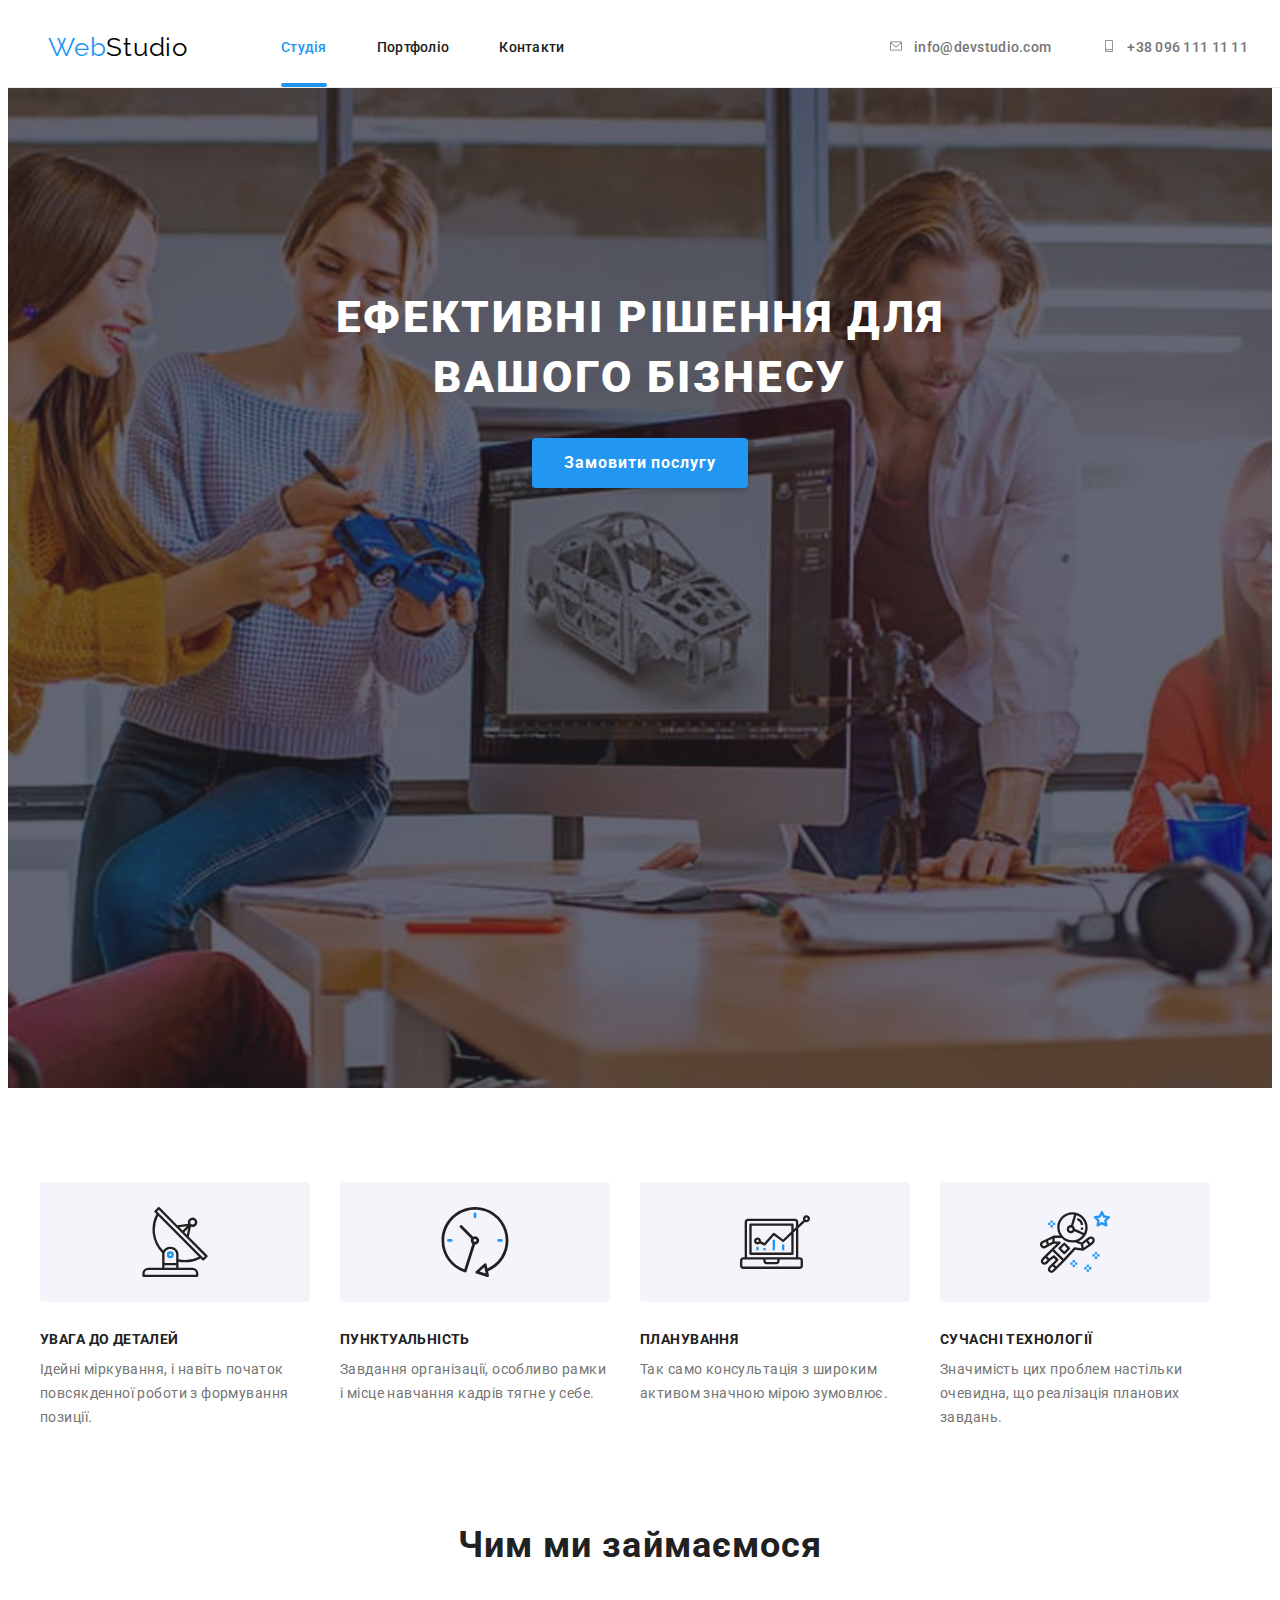
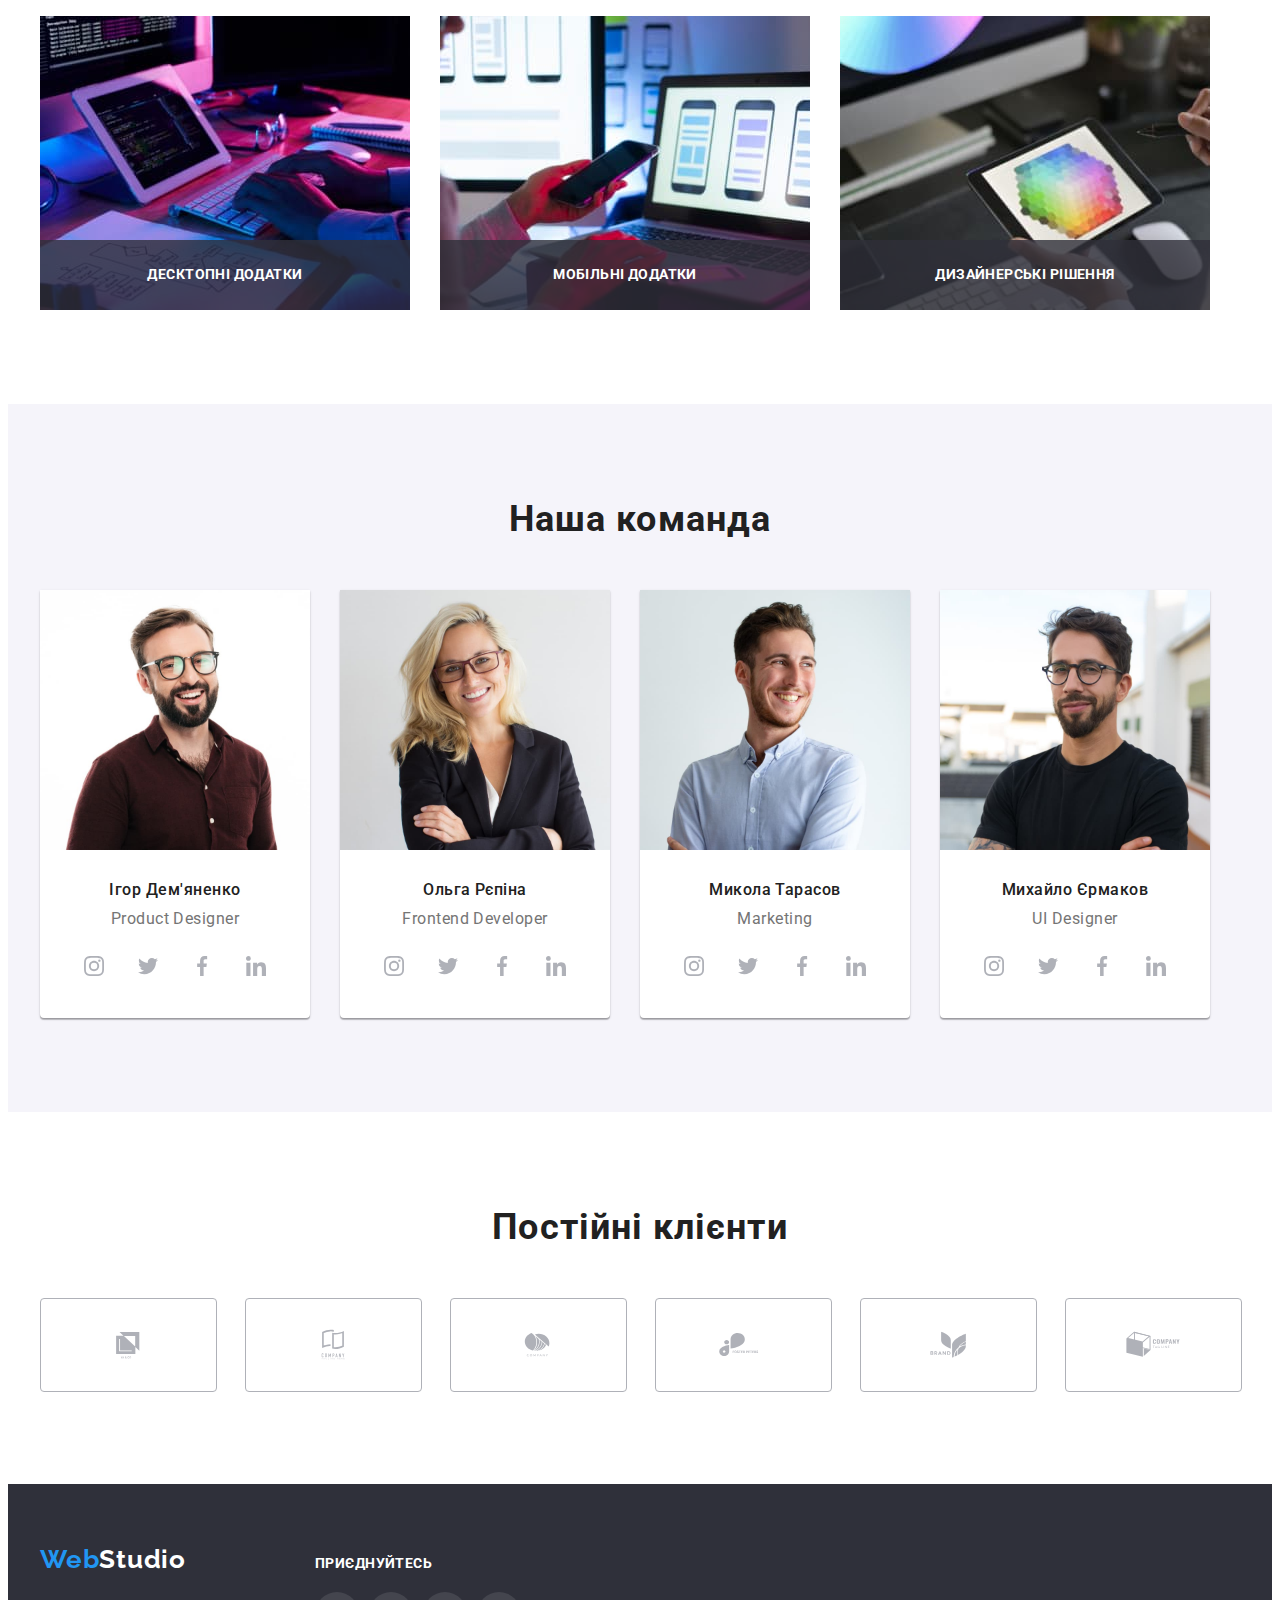
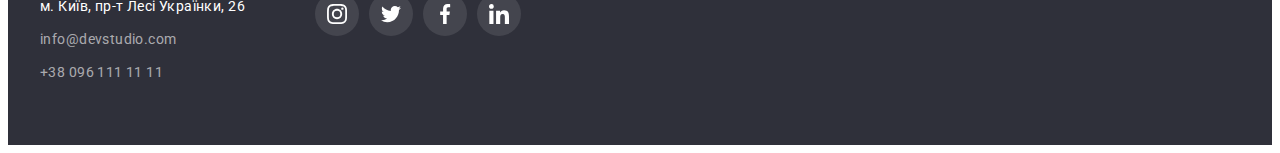
==== index.html @ 9dd2e2a1 "add source" ====
<!DOCTYPE html>
<html lang="uk">

<head>
    <meta charset="UTF-8">
    <meta http-equiv="X-UA-Compatible" content="IE=edge">
    <meta name="viewport" content="width=device-width, initial-scale=1.0">
    <title>WebStudio</title>
    <link rel="preconnect" href="https://fonts.googleapis.com">
    <link rel="preconnect" href="https://fonts.gstatic.com" crossorigin>
    <link
        href="https://fonts.googleapis.com/css2?family=Raleway:wght@700;900&family=Roboto:wght@400;500;700;900&display=swap"
        rel="stylesheet">
    <link rel="stylesheet" href="https://cdnjs.cloudflare.com/ajax/libs/modern-normalize/1.1.0/modern-normalize.min.css"
        integrity="sha512-wpPYUAdjBVSE4KJnH1VR1HeZfpl1ub8YT/NKx4PuQ5NmX2tKuGu6U/JRp5y+Y8XG2tV+wKQpNHVUX03MfMFn9Q=="
        crossorigin="anonymous" referrerpolicy="no-referrer">
    <link rel="stylesheet" href="./css/styles.css">
</head>

<body>
    <header class="header">
        <div class="container header-container">
            <nav class="header-nav">
                <a class="header-logo" href="./index.html"><span class="web-logo">Web</span>Studio</a>
                <ul class="header-list">
                    <li class="header-item list">
                        <a class="header-link current" href="./index.html">Студія</a>
                    </li>
                    <li class="header-item list">
                        <a class="header-link" href="./portfolio.html">Портфоліо</a>
                    </li>
                    <li class="header-item list">
                        <a class="header-link" href="">Контакти</a>
                    </li>
                </ul>
            </nav>
            <ul class="header-list header-connect">
                <li class="header-item list">
                    <a class="header-contact" href="mailto:info@devstudio.com"><svg class="header-icon" width="16"
                            height="12">
                            <use href="./images/icons.svg#envelope"></use>
                        </svg>info@devstudio.com</a>
                </li>
                <li class="header-item list">
                    <a class="header-contact" href="tel:+380961111111"><svg class="header-icon" width="16" height="12">
                            <use href="./images/icons.svg#smartphone"></use>
                        </svg>+38 096 111 11 11</a>
                </li>
            </ul>
        </div>
    </header>
    <main class="main">
        <section class="hero section overlay">
            <div class="container">
                <h1 class="hero-title">Ефективні рішення для вашого бізнесу</h1>
                <button class="hero-btn" type="button" data-modal-open>Замовити послугу</button>
            </div>
        </section>
        <section class="features section">
            <div class="container">
                <h2 class="features-main-title">Наші особливості</h2>
                <ul class="features-list section-gap">
                    <li class="features-item list">
                        <div class="features-icon">
                            <svg width="70" height="70">
                                <use href="./images/icons.svg#antenna"></use>
                            </svg>
                        </div>
                        <h3 class="features-title">Увага до деталей</h3>
                        <p class="features-text">
                            Ідейні міркування, і навіть початок повсякденної роботи з
                            формування позиції.
                        </p>
                    </li>
                    <li class="features-item list">
                        <div class="features-icon">
                            <svg width="70" height="70">
                                <use href="./images/icons.svg#clock"></use>
                            </svg>
                        </div>
                        <h3 class="features-title">Пунктуальність</h3>
                        <p class="features-text">
                            Завдання організації, особливо рамки і місце навчання кадрів
                            тягне у себе.
                        </p>
                    </li>
                    <li class="features-item list">
                        <div class="features-icon">
                            <svg width="70" height="70">
                                <use href="./images/icons.svg#diagram"></use>
                            </svg>
                        </div>
                        <h3 class="features-title">Планування</h3>
                        <p class="features-text">
                            Так само консультація з широким активом значною мірою зумовлює.
                        </p>
                    </li>
                    <li class="features-item list">
                        <div class="features-icon">
                            <svg width="70" height="70">
                                <use href="./images/icons.svg#astronaut"></use>
                            </svg>
                        </div>
                        <h3 class="features-title">Сучасні технології</h3>
                        <p class="features-text">
                            Значимість цих проблем настільки очевидна, що реалізація
                            планових завдань.
                        </p>
                    </li>
                </ul>
            </div>
        </section>
        <section class="development section">
            <div class="container">
                <h2 class="section-title">Чим ми займаємося</h2>
                <ul class="development-list section-gap">
                    <li class="development-item list">
                        <img class="development-img" src="./images/back-end.jpg" width="370" alt="Десктопні додатки">
                        <div class="development-wrapper">
                            <h3 class="development-tittle">Десктопні додатки</h3>
                        </div>
                    </li>
                    <li class="development-item list">
                        <img class="development-img" src="./images/front-end.jpg" width="370" alt="Мобільні додатки">
                        <div class="development-wrapper">
                            <h3 class="development-tittle">Мобільні додатки</h3>
                        </div>
                    </li>
                    <li class="development-item list">
                        <img class="development-img" src="./images/style.jpg" width="370" alt="Дизайнерські рішення">
                        <div class="development-wrapper">
                            <h3 class="development-tittle">Дизайнерські рішення</h3>
                        </div>
                    </li>
                </ul>
            </div>
        </section>
        <section class="team section">
            <div class="container">
                <h2 class="section-title">Наша команда</h2>
                <ul class="team-list section-gap">
                    <li class="team-item list">
                        <img class="team-img" src="./images/igor.jpg" width="270" alt="Спеціаліст Ігор Дем'яненко">
                        <h3 class="team-name">Ігор Дем'яненко</h3>
                        <p class="team-text">Product Designer</p>
                        <ul class="team-social-list">
                            <li class="team-social-item list">
                                <a class="team-social-link" href="" target="_blank" rel="noopener noreferrer nofollow">
                                    <svg class="team-social-icon" width="20" height="20">
                                        <use href="./images/icons.svg#instagram"></use>
                                    </svg></a>
                            </li>
                            <li class="team-social-item list">
                                <a class="team-social-link" href="" target="_blank" rel="noopener noreferrer nofollow">
                                    <svg class="team-social-icon" width="20" height="20">
                                        <use href="./images/icons.svg#twitter"></use>
                                    </svg></a>
                            </li>
                            <li class="team-social-item list">
                                <a class="team-social-link" href="" target="_blank" rel="noopener noreferrer nofollow">
                                    <svg class="team-social-icon" width="20" height="20">
                                        <use href="./images/icons.svg#facebook"></use>
                                    </svg></a>
                            </li>
                            <li class="team-social-item list">
                                <a class="team-social-link" href="" target="_blank" rel="noopener noreferrer nofollow">
                                    <svg class="team-social-icon" width="20" height="20">
                                        <use href="./images/icons.svg#linkedin"></use>
                                    </svg></a>
                            </li>
                        </ul>
                    </li>
                    <li class="team-item list">
                        <img class="team-img" src="./images/olga.jpg" width="270" alt="Спеціаліст Ольга Рєпіна">
                        <h3 class="team-name">Ольга Рєпіна</h3>
                        <p class="team-text">Frontend Developer</p>
                        <ul class="team-social-list">
                            <li class="team-social-item list">
                                <a class="team-social-link" href="" target="_blank" rel="noopener noreferrer nofollow">
                                    <svg class="team-social-icon" width="20" height="20">
                                        <use href="./images/icons.svg#instagram"></use>
                                    </svg></a>
                            </li>
                            <li class="team-social-item list">
                                <a class="team-social-link" href="" target="_blank" rel="noopener noreferrer nofollow">
                                    <svg class="team-social-icon" width="20" height="20">
                                        <use href="./images/icons.svg#twitter"></use>
                                    </svg></a>
                            </li>
                            <li class="team-social-item list">
                                <a class="team-social-link" href="" target="_blank" rel="noopener noreferrer nofollow">
                                    <svg class="team-social-icon" width="20" height="20">
                                        <use href="./images/icons.svg#facebook"></use>
                                    </svg></a>
                            </li>
                            <li class="team-social-item list">
                                <a class="team-social-link" href="" target="_blank" rel="noopener noreferrer nofollow">
                                    <svg class="team-social-icon" width="20" height="20">
                                        <use href="./images/icons.svg#linkedin"></use>
                                    </svg></a>
                            </li>
                        </ul>
                    </li>
                    <li class="team-item list">
                        <img class="team-img" src="./images/mikola.jpg" width="270" alt="Спеціаліст Микола Тарасов">
                        <h3 class="team-name">Микола Тарасов</h3>
                        <p class="team-text">Marketing</p>
                        <ul class="team-social-list">
                            <li class="team-social-item list">
                                <a class="team-social-link" href="" target="_blank" rel="noopener noreferrer nofollow">
                                    <svg class="team-social-icon" width="20" height="20">
                                        <use href="./images/icons.svg#instagram"></use>
                                    </svg></a>
                            </li>
                            <li class="team-social-item list">
                                <a class="team-social-link" href="" target="_blank" rel="noopener noreferrer nofollow">
                                    <svg class="team-social-icon" width="20" height="20">
                                        <use href="./images/icons.svg#twitter"></use>
                                    </svg></a>
                            </li>
                            <li class="team-social-item list">
                                <a class="team-social-link" href="" target="_blank" rel="noopener noreferrer nofollow">
                                    <svg class="team-social-icon" width="20" height="20">
                                        <use href="./images/icons.svg#facebook"></use>
                                    </svg></a>
                            </li>
                            <li class="team-social-item list">
                                <a class="team-social-link" href="" target="_blank" rel="noopener noreferrer nofollow">
                                    <svg class="team-social-icon" width="20" height="20">
                                        <use href="./images/icons.svg#linkedin"></use>
                                    </svg></a>
                            </li>
                        </ul>
                    </li>
                    <li class="team-item list">
                        <img class="team-img" src="./images/mihaylo.jpg" width="270" alt="Спеціаліст Михайло Єрмаков">
                        <h3 class="team-name">Михайло Єрмаков</h3>
                        <p class="team-text">UI Designer</p>
                        <ul class="team-social-list">
                            <li class="team-social-item list">
                                <a class="team-social-link" href="" target="_blank" rel="noopener noreferrer nofollow">
                                    <svg class="team-social-icon" width="20" height="20">
                                        <use href="./images/icons.svg#instagram"></use>
                                    </svg></a>
                            </li>
                            <li class="team-social-item list">
                                <a class="team-social-link" href="" target="_blank" rel="noopener noreferrer nofollow">
                                    <svg class="team-social-icon" width="20" height="20">
                                        <use href="./images/icons.svg#twitter"></use>
                                    </svg></a>
                            </li>
                            <li class="team-social-item list">
                                <a class="team-social-link" href="" target="_blank" rel="noopener noreferrer nofollow">
                                    <svg class="team-social-icon" width="20" height="20">
                                        <use href="./images/icons.svg#facebook"></use>
                                    </svg></a>
                            </li>
                            <li class="team-social-item list">
                                <a class="team-social-link" href="" target="_blank" rel="noopener noreferrer nofollow">
                                    <svg class="team-social-icon" width="20" height="20">
                                        <use href="./images/icons.svg#linkedin"></use>
                                    </svg></a>
                            </li>
                        </ul>
                    </li>
                </ul>
            </div>
        </section>
        <section class="clients section">
            <div class="container">
                <h2 class="section-title">Постійні клієнти</h2>
                <ul class="clients-list section-gap">
                    <li class="clients-item list">
                        <a class="clients-link" href="" target="_blank" rel="noopener noreferrer nofollow">
                            <svg class="clients-icon" width="106" height="60">
                                <use href="./images/icons.svg#logo1"></use>
                            </svg></a>
                    </li>
                    <li class="clients-item list">
                        <a class="clients-link" href="" target="_blank" rel="noopener noreferrer nofollow">
                            <svg class="clients-icon" width="106" height="60">
                                <use href="./images/icons.svg#logo2"></use>
                            </svg></a>
                    </li>
                    <li class="clients-item list">
                        <a class="clients-link" href="" target="_blank" rel="noopener noreferrer nofollow">
                            <svg class="clients-icon" width="106" height="60">
                                <use href="./images/icons.svg#logo3"></use>
                            </svg></a>
                    </li>
                    <li class="clients-item list">
                        <a class="clients-link" href="" target="_blank" rel="noopener noreferrer nofollow">
                            <svg class="clients-icon" width="106" height="60">
                                <use href="./images/icons.svg#logo4"></use>
                            </svg></a>
                    </li>
                    <li class="clients-item list">
                        <a class="clients-link" href="" target="_blank" rel="noopener noreferrer nofollow">
                            <svg class="clients-icon" width="106" height="60">
                                <use href="./images/icons.svg#logo5"></use>
                            </svg></a>
                    </li>
                    <li class="clients-item list">
                        <a class="clients-link" href="" target="_blank" rel="noopener noreferrer nofollow">
                            <svg class="clients-icon" width="106" height="60">
                                <use href="./images/icons.svg#logo6"></use>
                            </svg></a>
                    </li>
                </ul>
            </div>
        </section>
    </main>
    <footer class="footer">
        <div class="footer-container container">
            <div class="footer-adress-container">
                <a class="footer-logo" href="./index.html"><span class="web-logo">Web</span>Studio</a>
                <address class="footer-address">
                    <ul class="footer-list">
                        <li class="footer-item list">
                            <a class="footer-link" href="https://goo.gl/maps/CPtrU1FHBa2aNyZL9" target="_blank"
                                rel="noopener noreferrer nofollow">м. Київ, пр-т Лесі Українки, 26</a>
                        </li>
                        <li class="footer-item list">
                            <a class="footer-contact" href="mailto:info@devstudio.com">info@devstudio.com</a>
                        </li>
                        <li class="footer-item list">
                            <a class="footer-contact" href="tel:+380961111111">+38 096 111 11 11</a>
                        </li>
                    </ul>
                </address>
            </div>
            <div class="footer-social">
                <h3 class="footer-social-tittle">Приєднуйтесь</h3>
                <ul class="footer-social-list">
                    <li class="footer-social-item list">
                        <a class="footer-social-link" href="" target="_blank" rel="noopener noreferrer nofollow">
                            <svg class="footer-social-icon" width="20" height="20">
                                <use href="./images/icons.svg#instagram"></use>
                            </svg></a>
                    </li>
                    <li class="footer-social-item list">
                        <a class="footer-social-link" href="" target="_blank" rel="noopener noreferrer nofollow">
                            <svg class="footer-social-icon" width="20" height="20">
                                <use href="./images/icons.svg#twitter"></use>
                            </svg></a>
                    </li>
                    <li class="footer-social-item list">
                        <a class="footer-social-link" href="" target="_blank" rel="noopener noreferrer nofollow">
                            <svg class="footer-social-icon" width="20" height="20">
                                <use href="./images/icons.svg#facebook"></use>
                            </svg></a>
                    </li>
                    <li class="footer-social-item list">
                        <a class="footer-social-link" href="" target="_blank" rel="noopener noreferrer nofollow">
                            <svg class="footer-social-icon" width="20" height="20">
                                <use href="./images/icons.svg#linkedin"></use>
                            </svg></a>
                    </li>
                </ul>
            </div>
        </div>
    </footer>
    <div class="backdrop is-hidden" data-modal>
        <div class="modal">
            <button type="button" class="modal-close" data-modal-close>
                <svg class="close-icon" width="18" height="18">
                    <use href="./images/icons.svg#close"></use>
                </svg>
            </button>
        </div>
    </div>
    <script src="./js/modal.js"></script>
</body>

</html>
---- css/styles.css ----
:root {
  --most-text-color: #757575;
  --tittle-text-color: #212121;
  --logo-color: #000000;
  --secondary-link-color: #2196f3;
  --bcgnd-hero-color: #2f303a;
  --main-hero-color: #ffffff;
  --bcgnd-team-color: #f5f4fa;
  --bcgnd-color: #ffffff;
  --logo-footer-color: #ffffff;
  --filter-secondary-color: #f5f4fa;
  --filter-border-color: #eeeeee;
  --svg-main-color: #afb1b8;
  --timing-function: cubic-bezier(0.4, 0, 0.2, 1);
  --time-delay: 250ms;
}

body {
  font-family: "Roboto", sans-serif;
  color: var(--most-text-color);
  background-color: var(--bcgnd-color);
  font-size: 14px;
}

/* Reset */
p,
h1,
h2,
h3,
h4,
h5,
h6 {
  margin: 0;
}
ul,
ol {
  margin: 0;
  padding-left: 0;
}
button {
  cursor: pointer;
}
address {
  font-style: normal;
}
img {
  display: block;
  max-width: 100%;
  height: auto;
}
.list {
  list-style: none;
}
/* Container */

.container {
  width: 1200px;
  padding-left: 15px;
  padding-right: 15px;
  margin: 0 auto;
}
/* Header */
.section-margin {
  margin-bottom: 94px;
}
.header {
  padding-top: 24px;
  padding-bottom: 24px;
  border-bottom: 1px solid #ececec;
  position: fixed;
  width: 100%;
  background-color: var(--bcgnd-color);
  z-index: 1;
}
.header-list {
  display: flex;
  gap: 50px;
}
.header-nav {
  display: flex;
  align-items: center;
}
.header-container {
  display: flex;
  align-items: center;
}

.header-connect {
  margin-left: auto;
  display: flex;
  align-items: center;
}
.header-link,
.header-contact {
  text-decoration: none;
  color: var(--tittle-text-color);
  font-weight: 500;
  line-height: 1.14;
  letter-spacing: 0.02em;
  position: relative;
  padding-bottom: 32px;
}
.header-link {
  color: var(--tittle-text-color);
  transition: color var(--time-delay) var(--timing-function);
}
.header-contact {
  color: var(--most-text-color);
  transition: color var(--time-delay) var(--timing-function);
}
.header-icon {
  margin-right: 10px;
  fill: currentColor;
}
.header-logo {
  text-decoration: none;
  font-family: "Raleway";
  font-size: 26px;
  line-height: 1.19;
  letter-spacing: 0.03em;
  color: var(--logo-color);
  margin-right: 93px;
}
.web-logo {
  color: var(--secondary-link-color);
}

.header-contact:hover,
.header-contact:focus {
  color: var(--secondary-link-color);
}
.header-link:hover,
.header-link:focus {
  color: var(--secondary-link-color);
}
.current {
  color: var(--secondary-link-color);
}
.current::before {
  content: "";
  display: block;
  width: 100%;
  height: 4px;
  border-radius: 2px;
  background-color: var(--secondary-link-color);
  position: absolute;
  bottom: 0px;
}

.header-contact::after,
.header-contact::after {
  content: "";
  display: block;
  width: 100%;
  height: 4px;
  border-radius: 2px;
  background-color: var(--secondary-link-color);
  position: absolute;
  bottom: 0px;
  transform: scaleX(0);
  transition: transform var(--time-delay) var(--timing-function);
}

.header-link::after,
.header-link::after {
  content: "";
  display: block;
  width: 100%;
  height: 4px;
  border-radius: 2px;
  background-color: var(--secondary-link-color);
  position: absolute;
  bottom: 0px;
  transform: scaleX(0);
  transition: transform var(--time-delay) var(--timing-function);
}

.header-contact:hover::after,
.header-contact:focus::after {
  transform: scaleX(1);
}
.header-link:hover::after,
.header-link:focus::after {
  transform: scaleX(1);
}

/* Main */
.main {
  padding-top: 80px;
}
/* Hero sections */
.section {
  padding-top: 94px;
  padding-bottom: 94px;
}
.hero {
  background-color: #c4c4c4;
  color: var(--main-hero-color);
  padding-top: 200px;
  padding-bottom: 200px;
}
.overlay {
  max-width: 1600px;
  height: 600px;
  margin-left: auto;
  margin-right: auto;
  background-image: linear-gradient(
      rgba(47, 48, 58, 0.4),
      rgba(47, 48, 58, 0.4)
    ),
    url("../images/hero.jpg");
  background-repeat: no-repeat;
  background-size: cover;
  background-position: center;
}
.hero-title {
  width: 696px;
  font-weight: 900;
  font-size: 44px;
  line-height: 1.36;
  text-align: center;
  letter-spacing: 0.06em;
  text-transform: uppercase;
  margin-right: auto;
  margin-bottom: 30px;
  margin-left: auto;
}
.hero-btn {
  color: var(--main-hero-color);
  background-color: var(--secondary-link-color);
  font-family: inherit;
  font-weight: 700;
  font-size: 16px;
  line-height: 1.88;
  letter-spacing: 0.06em;
  box-shadow: 0px 4px 4px rgba(0, 0, 0, 0.15);
  border-radius: 4px;
  border: none;
  width: 216px;
  height: 50px;
  text-align: center;
  margin: 0 auto;
  display: block;
}
/* Features sections */
.section-gap {
  display: flex;
  gap: 30px;
}
.features-main-title {
  position: absolute;
  white-space: nowrap;
  width: 1px;
  height: 1px;
  overflow: hidden;
  border: 0;
  padding: 0;
  clip: rect(0 0 0 0);
  clip-path: inset(50%);
  margin: -1px;
}
.features-icon {
  display: flex;
  width: 270px;
  height: 120px;
  background-color: #f5f4fa;
  border-radius: 4px;
  margin-bottom: 30px;
  align-items: center;
  justify-content: center;
}

.features-item {
  width: 270px;
}
.features-title {
  font-size: 14px;
  line-height: 1.14;
  letter-spacing: 0.03em;
  text-transform: uppercase;
  color: var(--tittle-text-color);
  margin-bottom: 10px;
}
.features-text {
  line-height: 1.71;
  letter-spacing: 0.03em;
}
.features {
  padding-bottom: 0;
}
/* Development sections */
.development-item {
  position: relative;
}
.development-tittle {
  padding-top: 27px;
  padding-bottom: 27px;
  font-size: 14px;
  line-height: 1.14;
  letter-spacing: 0.03em;
  text-transform: uppercase;
  color: var(--bcgnd-color);
  text-align: center;
}
.development-wrapper {
  position: absolute;
  bottom: 0;
  width: 370px;
  height: 70px;
  background-color: rgba(47, 48, 58, 0.8);
}
.section-title {
  margin-bottom: 50px;
  font-size: 36px;
  line-height: 1.17;
  text-align: center;
  letter-spacing: 0.03em;
  color: var(--tittle-text-color);
}

/* Team sections */

.team {
  background-color: var(--bcgnd-team-color);
}
.team-img {
  margin-bottom: 30px;
}
.team-item {
  background-color: var(--bcgnd-color);
  box-shadow: 0px 1px 3px rgba(0, 0, 0, 0.12), 0px 1px 1px rgba(0, 0, 0, 0.14),
    0px 2px 1px rgba(0, 0, 0, 0.2);
  border-radius: 0px 0px 4px 4px;
  padding-bottom: 30px;
}
.team-name {
  font-weight: 500;
  font-size: 16px;
  line-height: 1.19;
  text-align: center;
  letter-spacing: 0.03em;
  color: var(--tittle-text-color);
  margin-bottom: 10px;
}
.team-text {
  font-size: 16px;
  line-height: 1.19;
  text-align: center;
  letter-spacing: 0.03em;
  margin-bottom: 16px;
}
.team-social-list {
  display: flex;
  align-items: center;
  width: 206px;
  gap: 10px;
  margin: 0 auto;
}

.team-social-item {
  width: 44px;
  height: 44px;
}
.team-social-link {
  border-radius: 50%;
  width: 100%;
  height: 100%;
  display: flex;
  align-items: center;
  justify-content: center;
  color: var(--svg-main-color);
  transition: background-color var(--time-delay) var(--timing-function),
    color var(--time-delay) var(--timing-function);
}
.team-social-icon {
  fill: currentColor;
}
.team-social-link:hover,
.team-social-link:focus {
  background-color: var(--secondary-link-color);
  color: var(--bcgnd-color);
}

/* Clients */

.clients-link {
  width: 100%;
  height: 100%;
  display: flex;
  align-items: center;
  justify-content: center;
  color: var(--svg-main-color);
  border: 1px solid #afb1b8;
  border-radius: 4px;
  transition: color var(--time-delay) var(--timing-function),
    border var(--time-delay) var(--timing-function);
}
.clients-icon {
  fill: currentColor;
}
.clients-link:hover,
.clients-link:focus {
  color: var(--secondary-link-color);
  border: 1px solid var(--secondary-link-color);
}
.clients-item {
  width: calc((100% - 150px) / 6);
  height: 92px;
}

/* Footer */
.footer {
  background-color: var(--bcgnd-hero-color);
  padding-top: 60px;
  padding-bottom: 60px;
}

.footer-logo {
  text-decoration: none;
  font-family: "Raleway";
  font-weight: 700;
  font-size: 26px;
  line-height: 1.19;
  letter-spacing: 0.03em;
  color: var(--logo-footer-color);
  margin-bottom: 20px;
  display: block;
}
.footer-item:not(:last-child) {
  margin-bottom: 9px;
}
.footer-link,
.footer-contact {
  text-decoration: none;
  line-height: 1.71;
  letter-spacing: 0.03em;
}
.footer-link {
  color: var(--main-hero-color);
}
.footer-contact {
  color: rgba(255, 255, 255, 0.6);
  transition: color var(--time-delay) var(--timing-function);
}
.footer-contact:hover,
.footer-contact:focus {
  color: var(--secondary-link-color);
}
.footer-container {
  display: flex;
  align-items: baseline;
}
.footer-adress-container {
  margin-right: 70px;
}

.footer-social-list {
  display: flex;
  align-items: center;
  width: 206px;
  gap: 10px;
  margin: 0 auto;
}

.footer-social-item {
  width: 44px;
  height: 44px;
}
.footer-social-link {
  border-radius: 50%;
  width: 100%;
  height: 100%;
  display: flex;
  align-items: center;
  justify-content: center;
  background-color: rgba(255, 255, 255, 0.1);
  transition: background-color var(--time-delay) var(--timing-function);
}
.footer-social-link:hover,
.footer-social-link:focus {
  background-color: var(--secondary-link-color);
}
.footer-social-icon {
  fill: var(--bcgnd-color);
}
.footer-social-tittle {
  font-size: 14px;
  line-height: 1.14;
  letter-spacing: 0.03em;
  text-transform: uppercase;
  color: var(--bcgnd-color);
  margin-bottom: 20px;
}

/* Modal window */

.backdrop {
  position: fixed;
  top: 0;
  width: 100%;
  height: 100%;
  background-color: rgba(0, 0, 0, 0.2);
  transition: opacity var(--time-delay) var(--timing-function),
    visibility var(--time-delay) var(--timing-function);
  z-index: 2;
}

.modal {
  width: 528px;
  min-height: 581px;
  background-color: var(--bcgnd-color);
  box-shadow: 0px 1px 3px rgba(0, 0, 0, 0.12), 0px 1px 1px rgba(0, 0, 0, 0.14),
    0px 2px 1px rgba(0, 0, 0, 0.2);
  border-radius: 4px;
  position: absolute;
  top: 50%;
  left: 50%;
  transform: translate(-50%, -50%);
  transition: transform var(--time-delay) var(--timing-function);
}

.backdrop.is-hidden .modal {
  transform: translate(-50%, -50%) scaley(0) rotate(-180deg);
}
.modal-close {
  position: absolute;
  top: 8px;
  right: 8px;
  width: 30px;
  height: 30px;
  background-color: transparent;
  border-radius: 50%;
  border: 1px solid rgba(0, 0, 0, 0.1);
  display: flex;
  justify-content: center;
  align-items: center;
  fill: var(--logo-color);
  transition: fill var(--time-delay) var(--timing-function);
}
.modal-close:hover,
.modal-close:focus {
  fill: var(--secondary-link-color);
}
.backdrop.is-hidden {
  opacity: 0;
  pointer-events: none;
  visibility: hidden;
}

/* Portfolio */
.filter-list {
  display: flex;
  margin-bottom: 50px;
  gap: 8px;
  justify-content: center;
}

.filter-btn {
  font-family: inherit;
  font-weight: 500;
  font-size: 16px;
  line-height: 1.62;
  text-align: center;
  letter-spacing: 0.03em;
  color: var(--tittle-text-color);
  background-color: var(--filter-secondary-color);
  border-radius: 4px;
  border: none;
  cursor: pointer;
  padding: 6px 22px;
  transition: color var(--time-delay) var(--timing-function),
    background-color var(--time-delay) var(--timing-function),
    box-shadow var(--time-delay) var(--timing-function);
}
.filter-btn:focus,
.filter-btn:hover {
  color: var(--main-hero-color);
  background-color: var(--secondary-link-color);
  box-shadow: 0px 3px 1px rgba(0, 0, 0, 0.1), 0px 1px 2px rgba(0, 0, 0, 0.08),
    0px 2px 2px rgba(0, 0, 0, 0.12);
  border-radius: 4px;
  border: none;
}

.galery-title {
  position: absolute;
  white-space: nowrap;
  width: 1px;
  height: 1px;
  overflow: hidden;
  border: 0;
  padding: 0;
  clip: rect(0 0 0 0);
  clip-path: inset(50%);
  margin: -1px;
}
.galery-list {
  flex-wrap: wrap;
}
.card-padding {
  padding: 20px 24px;
}
.galery-item {
  width: calc((100% - 60px) / 3);
  border: 1px solid var(--filter-border-color);
}
.galery-card {
  font-size: 18px;
  line-height: 2;
  letter-spacing: 0.06em;
  color: var(--tittle-text-color);
  margin-bottom: 4px;
}
.galery-tittle {
  font-size: 16px;
  line-height: 1.88;
  letter-spacing: 0.03em;
  color: var(--most-text-color);
}

.galary-link {
  text-decoration: none;
  display: block;
  transition: box-shadow var(--time-delay) var(--timing-function);
}

.galary-link:hover,
.galary-link:focus {
  box-shadow: 0px 1px 1px rgba(0, 0, 0, 0.12), 0px 4px 4px rgba(0, 0, 0, 0.06),
    1px 4px 6px rgba(0, 0, 0, 0.16);
}

.galery-text {
  position: absolute;
  top: 0;
  padding: 63px 24px;
  font-size: 18px;
  line-height: 1.56;
  letter-spacing: 0.03em;
  color: var(--main-hero-color);
  background-color: rgba(33, 150, 243, 0.9);
  height: 100%;
  transform: translateY(105%);
  transition: transform var(--time-delay) var(--timing-function);
}
.galery-item:hover .galery-text,
.galery-item:focus .galery-text {
  transform: translateY(0);
}
.galary-text-wrap {
  position: relative;
  overflow: hidden;
}
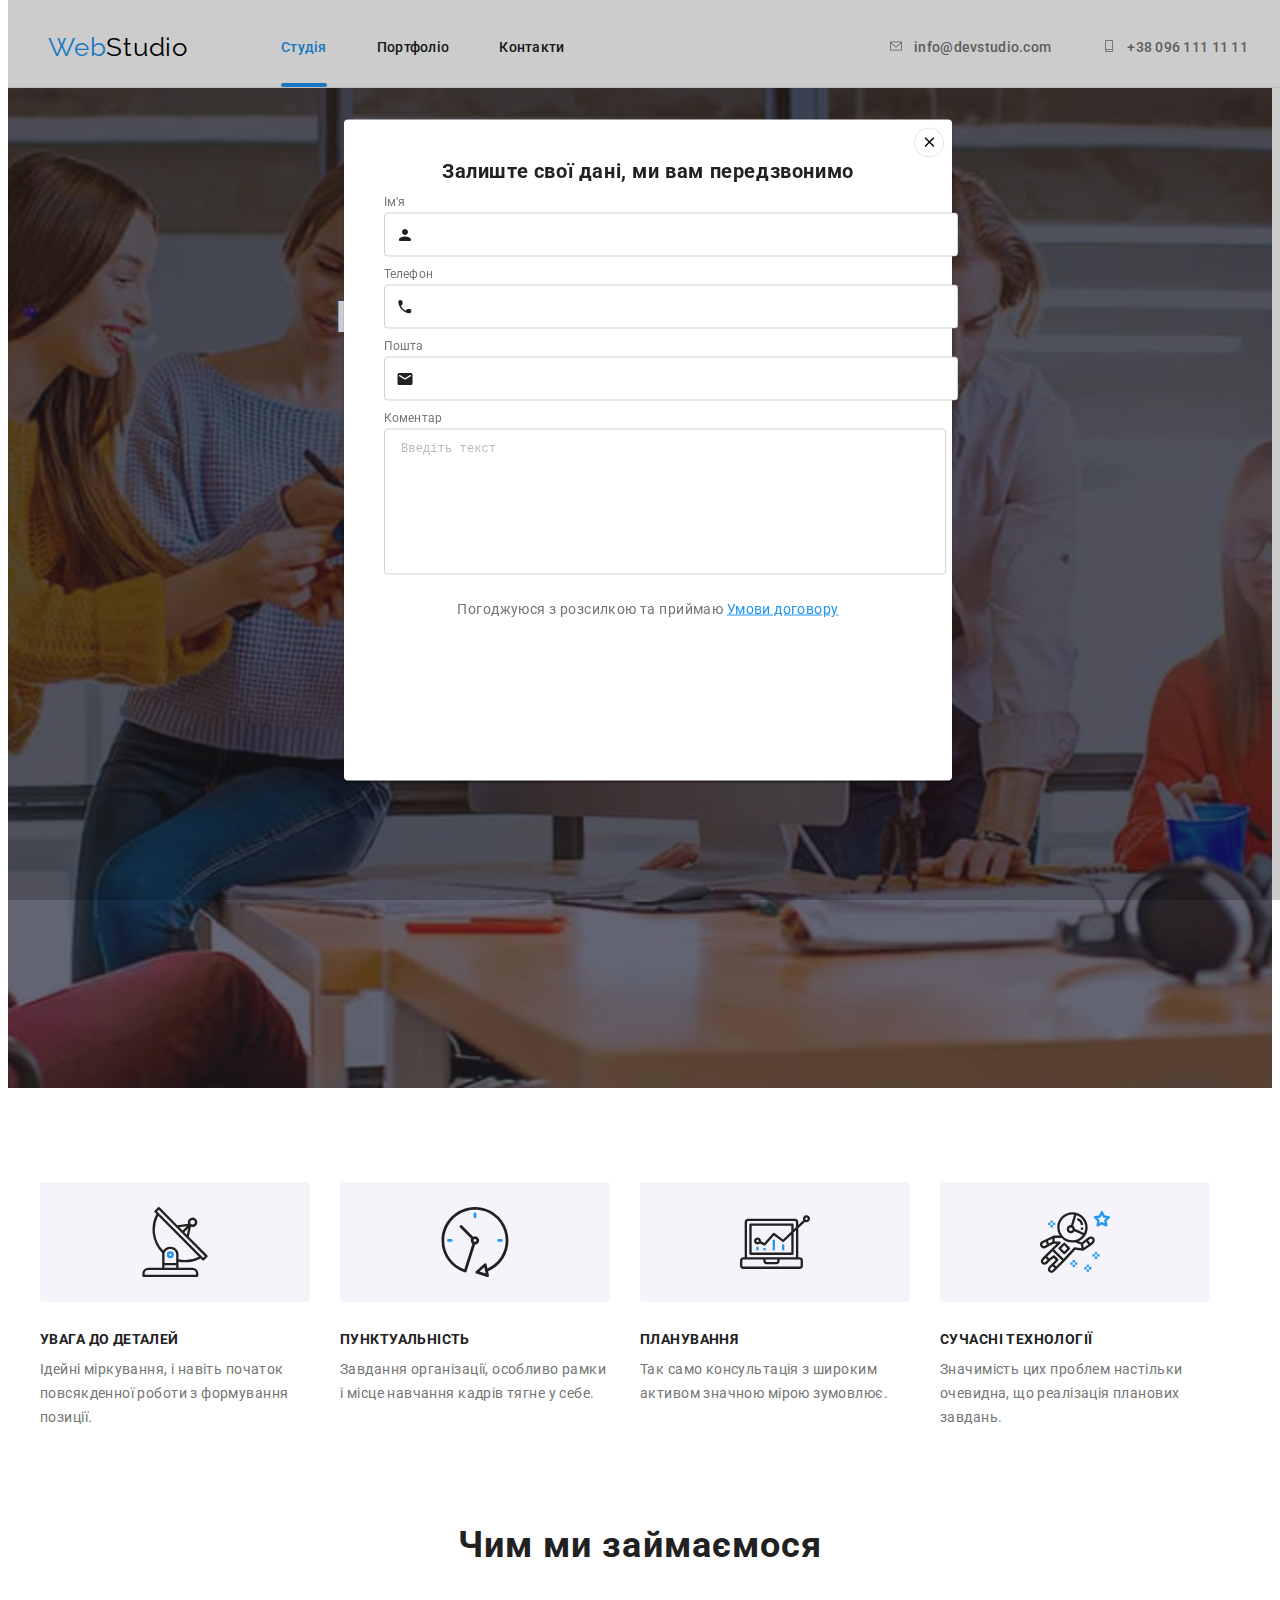
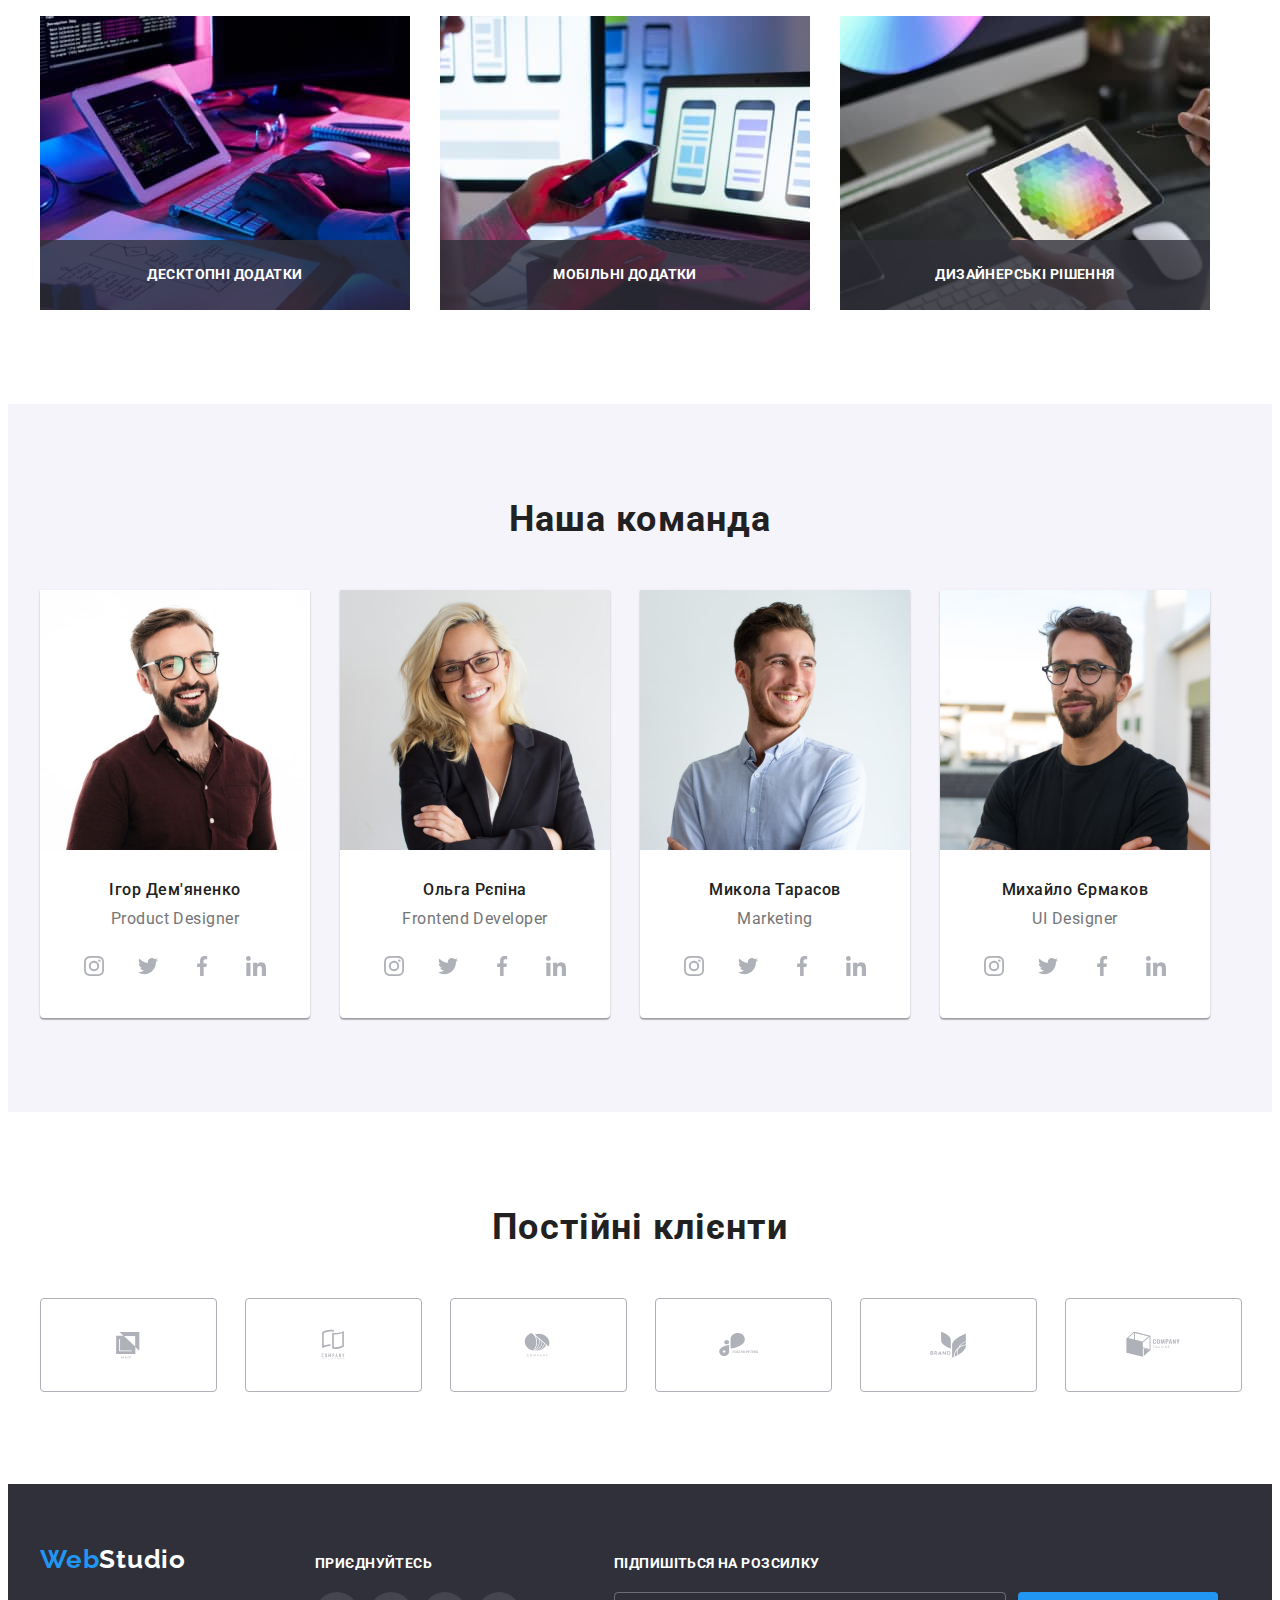
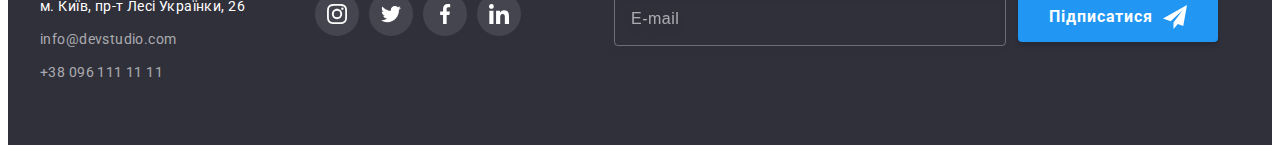
==== commit af54a22d: "add modal input" ====
--- a/index.html
+++ b/index.html
@@ -358,15 +358,55 @@
                     </li>
                 </ul>
             </div>
+            <div class="footer-subscribe">
+                <h3 class="footer-social-tittle">Підпишіться на розсилку</h3>
+                <form class="footer-subscribe-form">
+                    <input name="subscribe-email" type="email" class="footer-subscribe-input" placeholder="E-mail"
+                        required>
+                    <button class="subscribe-btn" type="submit" data-modal-open><span
+                            class="subscribe-btn-text">Підписатися</span><svg class="footer-subscribe-icon" width="24"
+                            height="24">
+                            <use href="./images/icons.svg#icon-send"></use>
+                        </svg></button>
+                </form>
+            </div>
         </div>
     </footer>
-    <div class="backdrop is-hidden" data-modal>
+    <div class="backdrop" data-modal>
         <div class="modal">
             <button type="button" class="modal-close" data-modal-close>
                 <svg class="close-icon" width="18" height="18">
                     <use href="./images/icons.svg#close"></use>
                 </svg>
             </button>
+            <p class="modal-tittle">Залиште свої дані, ми вам передзвонимо</p>
+            <form class="modal-form">
+                <label for="user-name" class="input-label">Ім'я</label>
+                <div class="modal-input-wrap">
+                    <input id="user-name" name="user-name" type="text" class="modal-input" required>
+                    <svg class="modal-input-icon" width="18" height="18">
+                        <use href="./images/icons.svg#person"></use>
+                    </svg>
+                </div>
+                <label for="user-pass" class="input-label">Телефон</label>
+                <div class="modal-input-wrap">
+                    <input id="user-pass" name="user-pass" type="password" class="modal-input" required>
+                    <svg class="modal-input-icon" width="18" height="18">
+                        <use href="./images/icons.svg#phone"></use>
+                    </svg>
+                </div>
+                <label for="user-email" class="input-label">Пошта</label>
+                <div class="modal-input-wrap">
+                    <input id="user-email" name="user-email" type="email" class="modal-input" required>
+                    <svg class="modal-input-icon" width="18" height="18">
+                        <use href="./images/icons.svg#email"></use>
+                    </svg>
+                </div>
+                <label for="user-comm" class="input-label">Коментар</label>
+                <textarea name="user-comm" id="user-comm" class="modal-comm" placeholder="Введіть текст"></textarea>
+            </form>
+            <p class="modal-rules">Погоджуюся з розсилкою та приймаю <a href="" class="rules-link">Умови договору</a>
+            </p>
         </div>
     </div>
     <script src="./js/modal.js"></script>
--- a/css/styles.css
+++ b/css/styles.css
@@ -491,6 +491,59 @@
   color: var(--bcgnd-color);
   margin-bottom: 20px;
 }
+.footer-social {
+  margin-right: 93px;
+}
+
+.footer-subscribe-form {
+  display: flex;
+  gap: 12px;
+}
+
+.subscribe-btn {
+  color: var(--main-hero-color);
+  background-color: var(--secondary-link-color);
+  font-family: inherit;
+  font-weight: 700;
+  font-size: 16px;
+  line-height: 1.88;
+  letter-spacing: 0.06em;
+  box-shadow: 0px 4px 4px rgba(0, 0, 0, 0.15);
+  border-radius: 4px;
+  border: none;
+  width: 200px;
+  height: 50px;
+  text-align: center;
+  margin: 0 auto;
+  display: flex;
+  gap: 10px;
+  justify-content: center;
+  align-items: center;
+  padding: 13px 28px;
+}
+
+.footer-subscribe-input {
+  width: 358px;
+  height: 50px;
+  background-color: transparent;
+  border: 1px solid rgba(255, 255, 255, 0.3);
+  filter: drop-shadow(0px 4px 4px rgba(0, 0, 0, 0.15));
+  border-radius: 4px;
+  padding-left: 16px;
+  padding-right: 16px;
+  font-size: 16px;
+  line-height: 1.25;
+  letter-spacing: 0.03em;
+  color: rgba(255, 255, 255, 0.6);
+  outline: transparent;
+}
+
+.footer-subscribe-input::placeholder {
+  font-size: 16px;
+  line-height: 1.25;
+  letter-spacing: 0.03em;
+  color: rgba(255, 255, 255, 0.6);
+}
 
 /* Modal window */
 
@@ -517,6 +570,7 @@
   left: 50%;
   transform: translate(-50%, -50%);
   transition: transform var(--time-delay) var(--timing-function);
+  padding: 40px;
 }
 
 .backdrop.is-hidden .modal {
@@ -547,7 +601,89 @@
   visibility: hidden;
 }
 
+.modal-tittle {
+  font-weight: 700;
+  font-size: 20px;
+  line-height: 1.15;
+  text-align: center;
+  letter-spacing: 0.03em;
+  color: var(--tittle-text-color);
+  margin-bottom: 12px;
+}
+
+.modal-form {
+  margin-bottom: 20px;
+}
+.input-label {
+  display: block;
+  margin-bottom: 4px;
+  font-size: 12px;
+  line-height: 1.17;
+  letter-spacing: 0.01em;
+  color: var(--most-text-color);
+}
+.modal-input {
+  margin-bottom: 10px;
+  width: 100%;
+  height: 40px;
+  border: 1px solid rgba(33, 33, 33, 0.2);
+  border-radius: 4px;
+  padding-left: 42px;
+  outline: transparent;
+  transition: border-color var(--time-delay) var(--timing-function);
+}
+
+.modal-input:focus {
+  border-color: var(--secondary-link-color);
+}
+
+.modal-input:focus + .modal-input-icon {
+  fill: var(--secondary-link-color);
+}
+
+.modal-input-wrap {
+  position: relative;
+}
+.modal-input-icon {
+  position: absolute;
+  left: 12px;
+  top: 50%;
+  transform: translateY(-75%);
+  fill: var(--tittle-text-color);
+  transition: fill var(--time-delay) var(--timing-function);
+}
+.modal-comm {
+  width: 100%;
+  height: 120px;
+  resize: none;
+  border: 1px solid rgba(33, 33, 33, 0.2);
+  border-radius: 4px;
+  padding: 12px 16px;
+  outline: transparent;
+  transition: border-color var(--time-delay) var(--timing-function);
+}
+.modal-comm::placeholder {
+  font-size: 12px;
+  line-height: 1.17;
+  letter-spacing: 0.01em;
+  color: rgba(117, 117, 117, 0.5);
+}
+.modal-comm:focus {
+  border-color: var(--secondary-link-color);
+}
+.modal-rules {
+  font-size: 14px;
+  line-height: 1.71;
+  letter-spacing: 0.03em;
+  color: var(--most-text-color);
+  text-align: center;
+}
+.rules-link {
+  color: var(--secondary-link-color);
+}
+
 /* Portfolio */
+
 .filter-list {
   display: flex;
   margin-bottom: 50px;
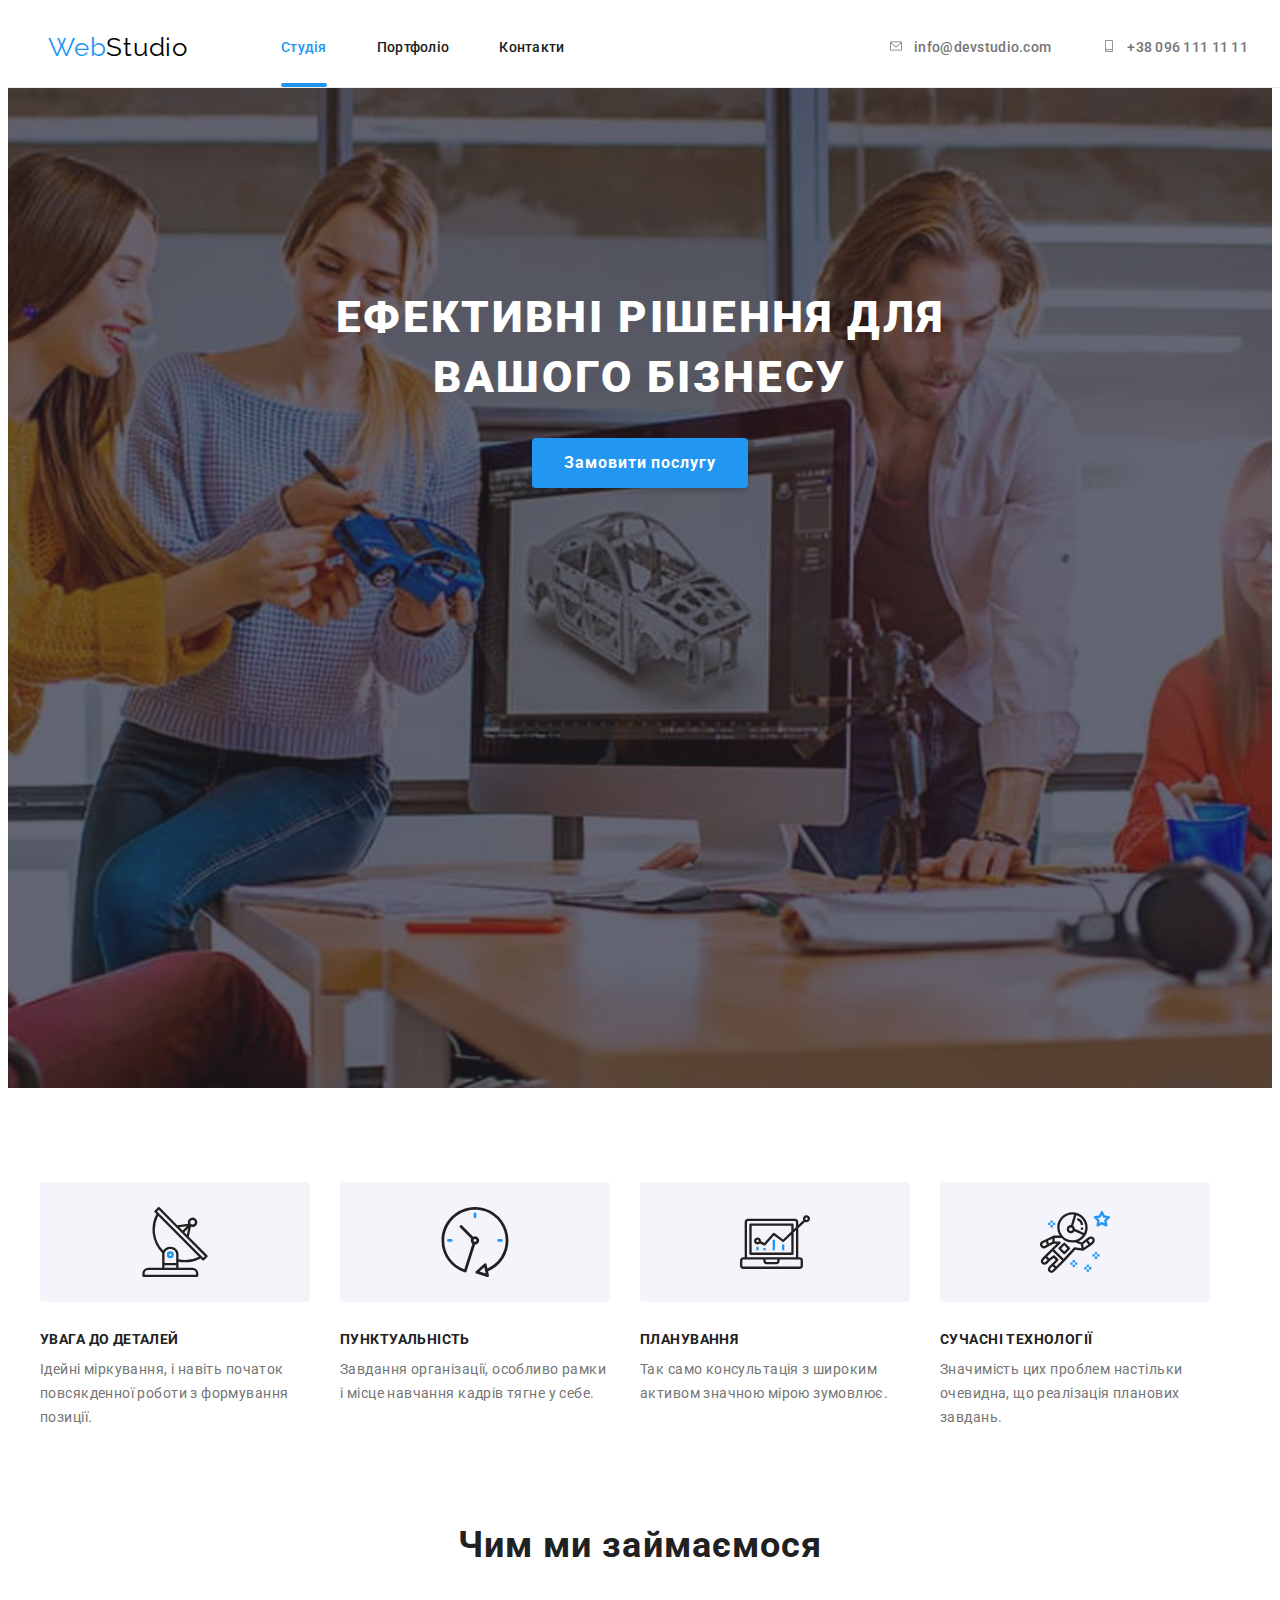
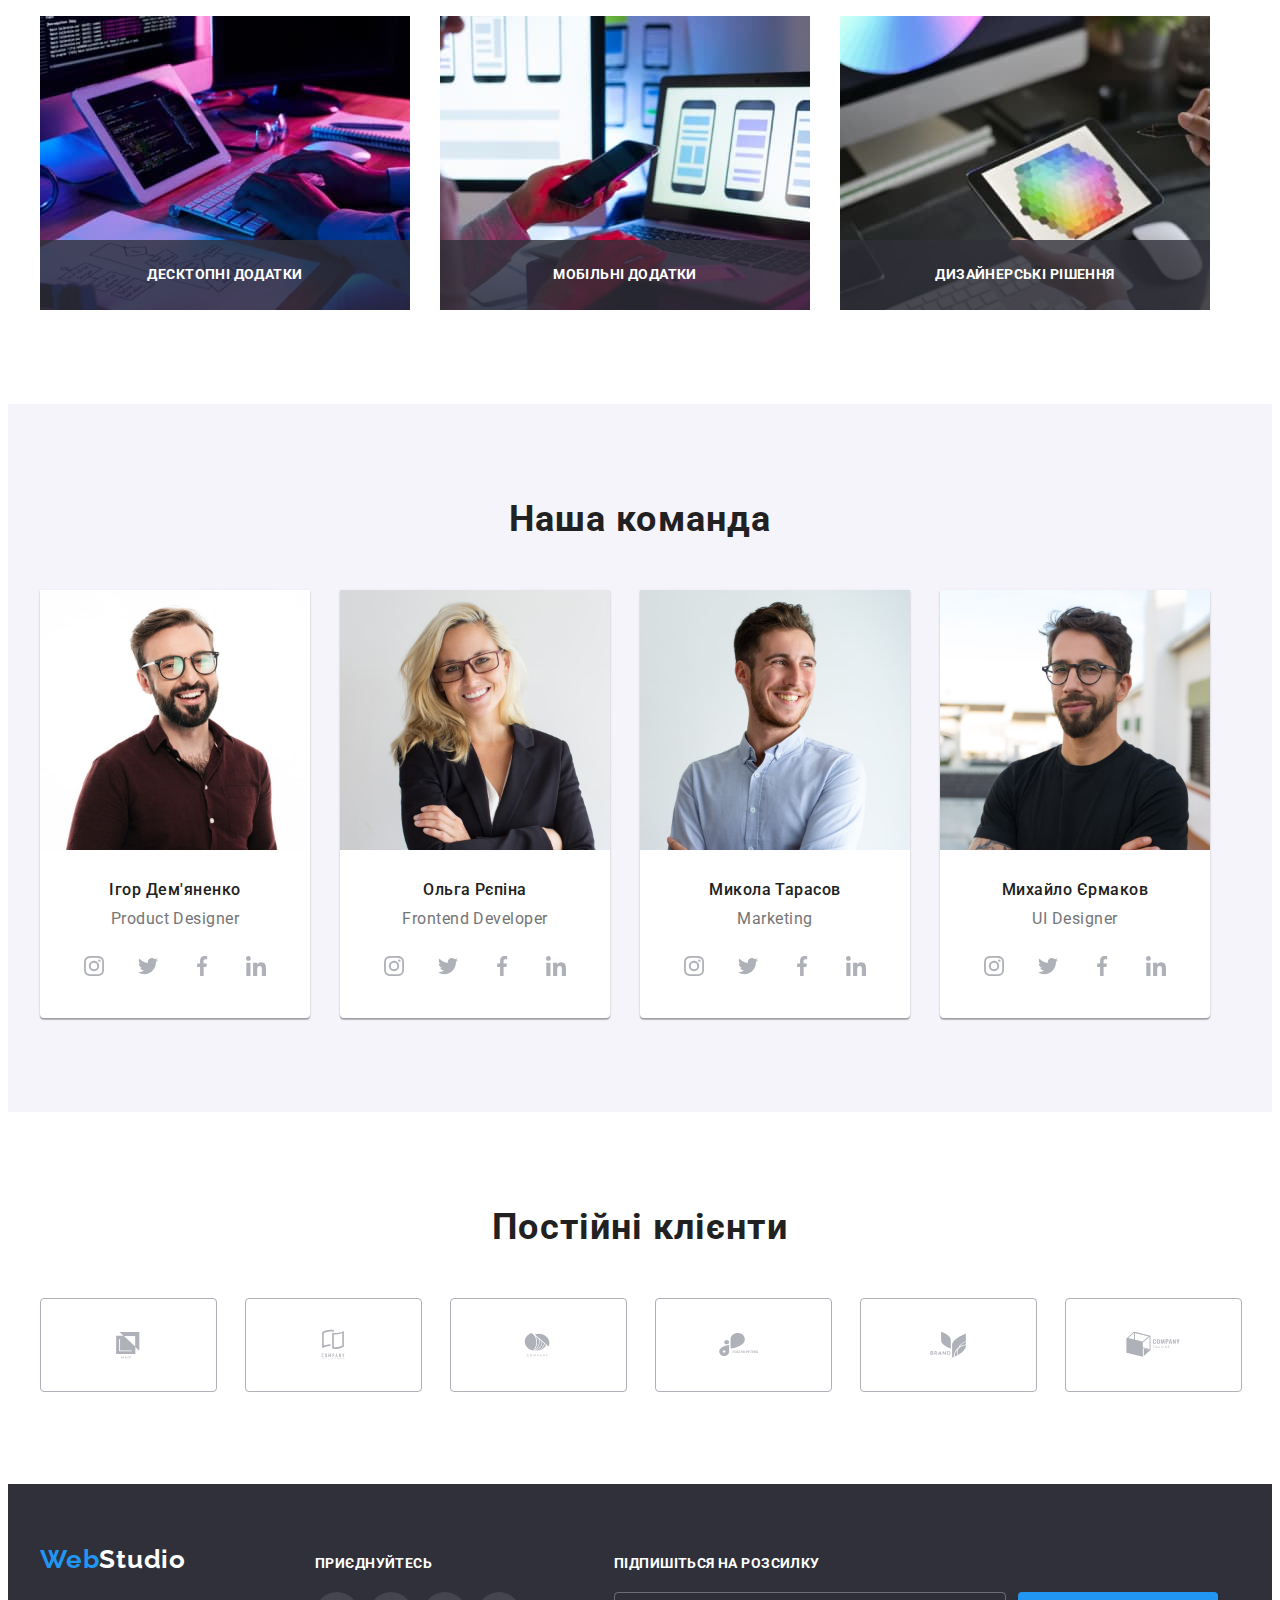
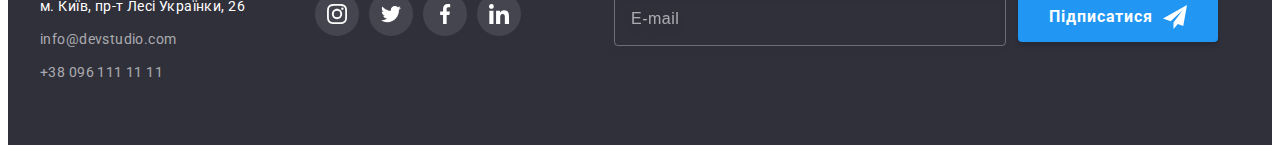
==== commit db7cc9a7: "add check" ====
--- a/index.html
+++ b/index.html
@@ -363,16 +363,15 @@
                 <form class="footer-subscribe-form">
                     <input name="subscribe-email" type="email" class="footer-subscribe-input" placeholder="E-mail"
                         required>
-                    <button class="subscribe-btn" type="submit" data-modal-open><span
-                            class="subscribe-btn-text">Підписатися</span><svg class="footer-subscribe-icon" width="24"
-                            height="24">
+                    <button class="subscribe-btn" type="submit"><span class="subscribe-btn-text">Підписатися</span><svg
+                            class="footer-subscribe-icon" width="24" height="24">
                             <use href="./images/icons.svg#icon-send"></use>
                         </svg></button>
                 </form>
             </div>
         </div>
     </footer>
-    <div class="backdrop" data-modal>
+    <div class="backdrop is-hidden" data-modal>
         <div class="modal">
             <button type="button" class="modal-close" data-modal-close>
                 <svg class="close-icon" width="18" height="18">
@@ -388,9 +387,9 @@
                         <use href="./images/icons.svg#person"></use>
                     </svg>
                 </div>
-                <label for="user-pass" class="input-label">Телефон</label>
+                <label for="user-tell" class="input-label">Телефон</label>
                 <div class="modal-input-wrap">
-                    <input id="user-pass" name="user-pass" type="password" class="modal-input" required>
+                    <input id="user-tell" name="user-tell" type="tel" class="modal-input" required>
                     <svg class="modal-input-icon" width="18" height="18">
                         <use href="./images/icons.svg#phone"></use>
                     </svg>
@@ -404,9 +403,18 @@
                 </div>
                 <label for="user-comm" class="input-label">Коментар</label>
                 <textarea name="user-comm" id="user-comm" class="modal-comm" placeholder="Введіть текст"></textarea>
+                <label class="checkbox-label">
+                    <input type="checkbox" class="checkbox visually-hidden">
+                    <span class="checkbox-icon"><svg width="16" height="15">
+                            <use href="./images/icons.svg#icon-uncheck"></use>
+                        </svg></span>
+                    <span class="checkbox-icon-check"><svg width="16" height="15">
+                            <use href="./images/icons.svg#icon-check"></use>
+                        </svg></span>Погоджуюся з розсилкою та приймаю <a href="" class="rules-link">Умови
+                        договору</a></label>
+                <button class="subscribe-btn" type="submit"><span class="subscribe-btn-text">Відправити</span></button>
             </form>
-            <p class="modal-rules">Погоджуюся з розсилкою та приймаю <a href="" class="rules-link">Умови договору</a>
-            </p>
+
         </div>
     </div>
     <script src="./js/modal.js"></script>
--- a/css/styles.css
+++ b/css/styles.css
@@ -22,6 +22,19 @@
   font-size: 14px;
 }
 
+.visually-hidden {
+  position: absolute;
+  width: 1px;
+  height: 1px;
+  margin: -1px;
+  border: 0;
+  padding: 0;
+
+  white-space: nowrap;
+  clip-path: inset(100%);
+  clip: rect(0 0 0 0);
+  overflow: hidden;
+}
 /* Reset */
 p,
 h1,
@@ -623,7 +636,6 @@
   color: var(--most-text-color);
 }
 .modal-input {
-  margin-bottom: 10px;
   width: 100%;
   height: 40px;
   border: 1px solid rgba(33, 33, 33, 0.2);
@@ -643,12 +655,13 @@
 
 .modal-input-wrap {
   position: relative;
+  margin-bottom: 10px;
 }
 .modal-input-icon {
   position: absolute;
   left: 12px;
   top: 50%;
-  transform: translateY(-75%);
+  transform: translateY(-50%);
   fill: var(--tittle-text-color);
   transition: fill var(--time-delay) var(--timing-function);
 }
@@ -661,6 +674,7 @@
   padding: 12px 16px;
   outline: transparent;
   transition: border-color var(--time-delay) var(--timing-function);
+  margin-bottom: 20px;
 }
 .modal-comm::placeholder {
   font-size: 12px;
@@ -671,15 +685,39 @@
 .modal-comm:focus {
   border-color: var(--secondary-link-color);
 }
-.modal-rules {
+
+.rules-link {
+  color: var(--secondary-link-color);
+}
+
+.checkbox-label {
   font-size: 14px;
   line-height: 1.71;
   letter-spacing: 0.03em;
   color: var(--most-text-color);
-  text-align: center;
-}
-.rules-link {
-  color: var(--secondary-link-color);
+  display: block;
+  text-align: center;
+  position: relative;
+  padding-left: 16px;
+  margin-bottom: 30px;
+}
+.checkbox-icon {
+  position: absolute;
+  left: 16px;
+  top: 2px;
+}
+.checkbox-icon-check {
+  opacity: 0;
+  position: absolute;
+  left: 16px;
+  top: 2px;
+}
+
+.checkbox:checked ~ .checkbox-icon-check {
+  opacity: 1;
+}
+.checkbox:checked ~ .checkbox-icon {
+  opacity: 0;
 }
 
 /* Portfolio */
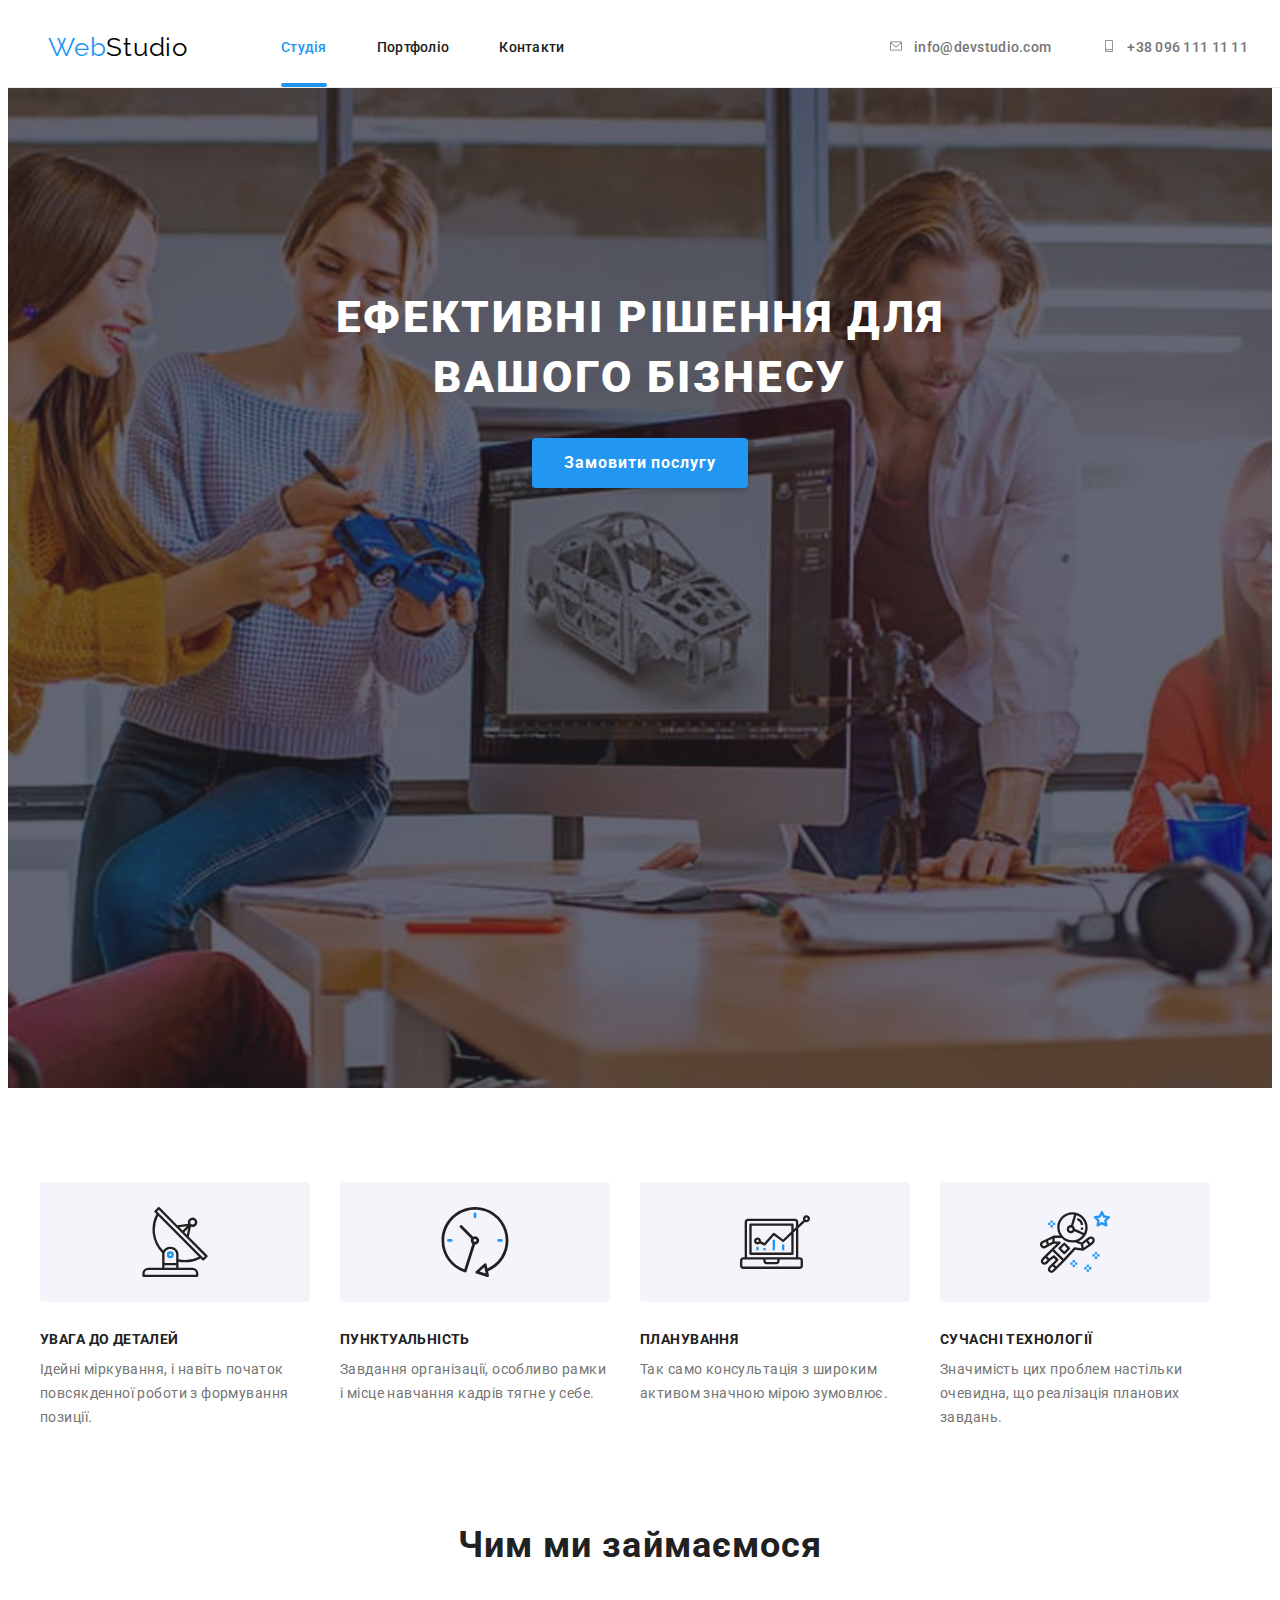
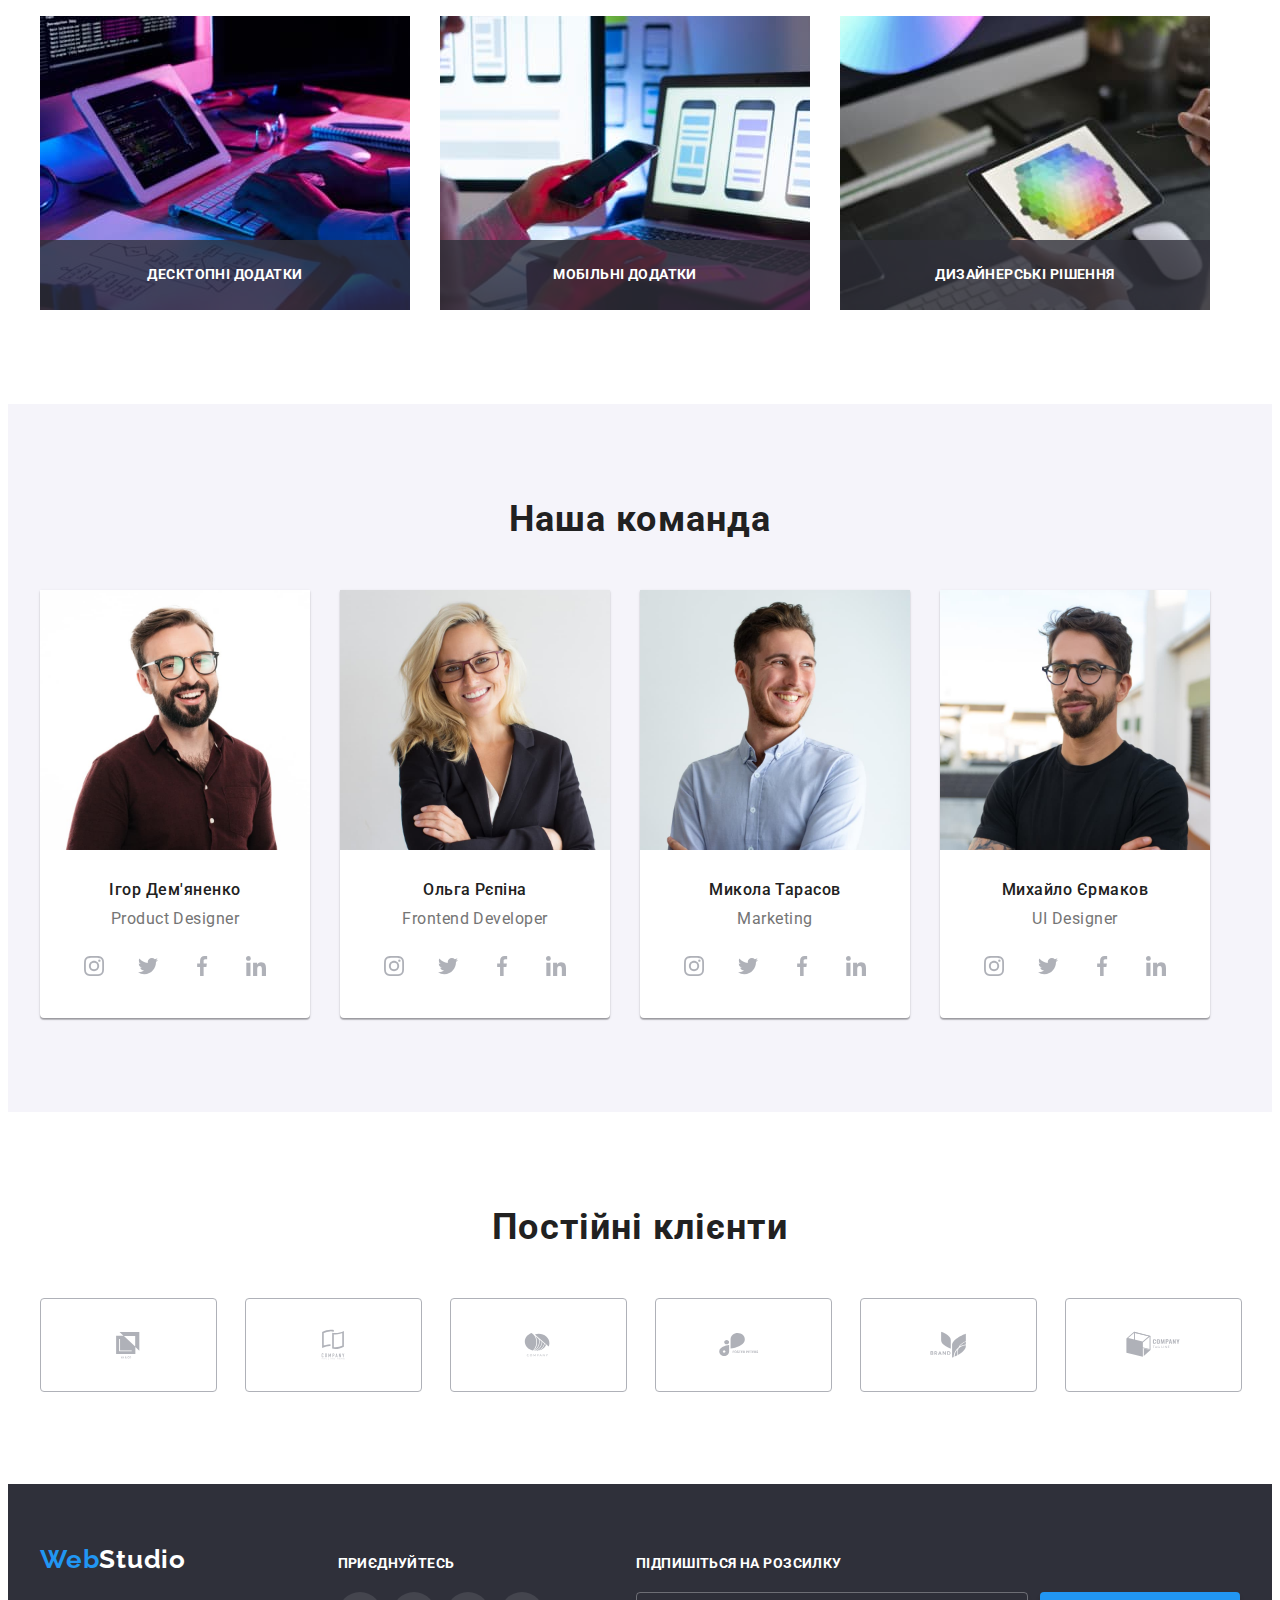
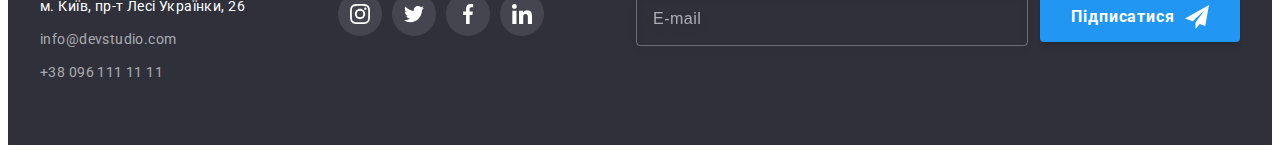
==== commit 3280a91e: "add scss" ====
--- a/index.html
+++ b/index.html
@@ -14,7 +14,7 @@
     <link rel="stylesheet" href="https://cdnjs.cloudflare.com/ajax/libs/modern-normalize/1.1.0/modern-normalize.min.css"
         integrity="sha512-wpPYUAdjBVSE4KJnH1VR1HeZfpl1ub8YT/NKx4PuQ5NmX2tKuGu6U/JRp5y+Y8XG2tV+wKQpNHVUX03MfMFn9Q=="
         crossorigin="anonymous" referrerpolicy="no-referrer">
-    <link rel="stylesheet" href="./css/styles.css">
+    <link rel="stylesheet" href="./css/main.min.css">
 </head>
 
 <body>
--- a/css/main.min.css
+++ b/css/main.min.css
@@ -0,0 +1 @@
+:root{--most-text-color: #757575;--tittle-text-color: #212121;--logo-color: #000000;--secondary-link-color: #2196f3;--bcgnd-hero-color: #2f303a;--main-hero-color: #ffffff;--bcgnd-team-color: #f5f4fa;--bcgnd-color: #ffffff;--logo-footer-color: #ffffff;--filter-secondary-color: #f5f4fa;--filter-border-color: #eeeeee;--svg-main-color: #afb1b8;--timing-function: cubic-bezier(0.4, 0, 0.2, 1);--time-delay: 250ms}.visually-hidden{position:absolute;width:1px;height:1px;margin:-1px;border:0;padding:0;white-space:nowrap;-webkit-clip-path:inset(100%);clip-path:inset(100%);clip:rect(0 0 0 0);overflow:hidden}p,h1,h2,h3,h4,h5,h6{margin:0}ul,ol{margin:0;padding-left:0}button{cursor:pointer}address{font-style:normal}img{display:block;max-width:100%;height:auto}body{font-family:"Roboto",sans-serif;color:var(--most-text-color);background-color:var(--bcgnd-color);font-size:14px}.list{list-style:none}.section{padding-top:94px;padding-bottom:94px}.section-margin{margin-bottom:94px}.section-gap{display:flex;gap:30px}.section-title{margin-bottom:50px;font-size:36px;line-height:1.17;text-align:center;letter-spacing:.03em;color:var(--tittle-text-color)}.main{padding-top:80px}.container{width:1200px;padding-left:15px;padding-right:15px;margin:0 auto}.backdrop{position:fixed;top:0;width:100%;height:100%;background-color:rgba(0,0,0,.2);transition:opacity var(--time-delay) var(--timing-function),visibility var(--time-delay) var(--timing-function);z-index:2}.modal{width:528px;min-height:581px;background-color:var(--bcgnd-color);box-shadow:0px 1px 3px rgba(0,0,0,.12),0px 1px 1px rgba(0,0,0,.14),0px 2px 1px rgba(0,0,0,.2);border-radius:4px;position:absolute;top:50%;left:50%;transform:translate(-50%, -50%);transition:transform var(--time-delay) var(--timing-function);padding:40px}.modal-close{position:absolute;top:8px;right:8px;width:30px;height:30px;background-color:rgba(0,0,0,0);border-radius:50%;border:1px solid rgba(0,0,0,.1);display:flex;justify-content:center;align-items:center;fill:var(--logo-color);transition:fill var(--time-delay) var(--timing-function)}.modal-close:hover,.modal-close:focus{fill:var(--secondary-link-color)}.backdrop.is-hidden{opacity:0;pointer-events:none;visibility:hidden}.backdrop.is-hidden .modal{transform:translate(-50%, -50%) scaley(0) rotate(-180deg)}.modal-tittle{font-weight:700;font-size:20px;line-height:1.15;text-align:center;letter-spacing:.03em;color:var(--tittle-text-color);margin-bottom:12px}.input-label{display:block;margin-bottom:4px;font-size:12px;line-height:1.17;letter-spacing:.01em;color:var(--most-text-color)}.modal-input{width:100%;height:40px;border:1px solid rgba(33,33,33,.2);border-radius:4px;padding-left:42px;outline:rgba(0,0,0,0);transition:border-color var(--time-delay) var(--timing-function)}.modal-input:focus{border-color:var(--secondary-link-color)}.modal-input-wrap{position:relative;margin-bottom:10px}.modal-input-icon{position:absolute;left:12px;top:50%;transform:translateY(-50%);fill:var(--tittle-text-color);transition:fill var(--time-delay) var(--timing-function)}.modal-input:focus+.modal-input-icon{fill:var(--secondary-link-color)}.modal-comm{width:100%;height:120px;resize:none;border:1px solid rgba(33,33,33,.2);border-radius:4px;padding:12px 16px;outline:rgba(0,0,0,0);transition:border-color var(--time-delay) var(--timing-function);margin-bottom:20px;display:block}.modal-comm::-moz-placeholder{font-size:12px;line-height:1.17;letter-spacing:.01em;color:rgba(117,117,117,.5)}.modal-comm:-ms-input-placeholder{font-size:12px;line-height:1.17;letter-spacing:.01em;color:rgba(117,117,117,.5)}.modal-comm::placeholder{font-size:12px;line-height:1.17;letter-spacing:.01em;color:rgba(117,117,117,.5)}.modal-comm:focus{border-color:var(--secondary-link-color)}.rules-link{color:var(--secondary-link-color)}.checkbox-label{font-size:14px;line-height:1.71;letter-spacing:.03em;color:var(--most-text-color);display:block;text-align:center;position:relative;margin-left:16px;margin-bottom:30px}.checkbox-icon{position:absolute;left:2px;top:3px}.checkbox:checked~.checkbox-icon{opacity:0}.checkbox-icon-check{opacity:0;position:absolute;left:2px;top:3px}.checkbox:checked~.checkbox-icon-check{opacity:1}.header{padding-top:24px;padding-bottom:24px;border-bottom:1px solid #ececec;position:fixed;width:100%;background-color:var(--bcgnd-color);z-index:1}.header .header-list{display:flex;gap:50px}.header-nav{display:flex;align-items:center}.header-container{display:flex;align-items:center}.header-connect{margin-left:auto;display:flex;align-items:center}.header-link,.header-contact{text-decoration:none;color:var(--tittle-text-color);font-weight:500;line-height:1.14;letter-spacing:.02em;position:relative;padding-bottom:32px}.header-link{color:var(--tittle-text-color);transition:color var(--time-delay) var(--timing-function)}.header-link:hover,.header-link:focus{color:var(--secondary-link-color)}.header-link::after,.header-link::after{content:"";display:block;width:100%;height:4px;border-radius:2px;background-color:var(--secondary-link-color);position:absolute;bottom:0px;transform:scaleX(0);transition:transform var(--time-delay) var(--timing-function)}.header-link:hover::after,.header-link:focus::after{transform:scaleX(1)}.header-contact{color:var(--most-text-color);transition:color var(--time-delay) var(--timing-function)}.header-contact:hover,.header-contact:focus{color:var(--secondary-link-color)}.header-contact::after,.header-contact::after{content:"";display:block;width:100%;height:4px;border-radius:2px;background-color:var(--secondary-link-color);position:absolute;bottom:0px;transform:scaleX(0);transition:transform var(--time-delay) var(--timing-function)}.header-contact:hover::after,.header-contact:focus::after{transform:scaleX(1)}.header-icon{margin-right:10px;fill:currentColor}.header-logo{text-decoration:none;font-family:"Raleway";font-size:26px;line-height:1.19;letter-spacing:.03em;color:var(--logo-color);margin-right:93px}.web-logo{color:var(--secondary-link-color)}.current{color:var(--secondary-link-color)}.current::before{content:"";display:block;width:100%;height:4px;border-radius:2px;background-color:var(--secondary-link-color);position:absolute;bottom:0px}.hero{background-color:#c4c4c4;color:var(--main-hero-color);padding-top:200px;padding-bottom:200px}.hero-title{width:696px;font-weight:900;font-size:44px;line-height:1.36;text-align:center;letter-spacing:.06em;text-transform:uppercase;margin-right:auto;margin-bottom:30px;margin-left:auto}.hero-btn{color:var(--main-hero-color);background-color:var(--secondary-link-color);font-family:inherit;font-weight:700;font-size:16px;line-height:1.88;letter-spacing:.06em;box-shadow:0px 4px 4px rgba(0,0,0,.15);border-radius:4px;border:none;width:216px;height:50px;text-align:center;margin:0 auto;display:block}.overlay{max-width:1600px;height:600px;margin-left:auto;margin-right:auto;background-image:linear-gradient(rgba(47, 48, 58, 0.4), rgba(47, 48, 58, 0.4)),url("../images/hero.jpg");background-repeat:no-repeat;background-size:cover;background-position:center}.features{padding-bottom:0}.features-main-title{position:absolute;white-space:nowrap;width:1px;height:1px;overflow:hidden;border:0;padding:0;clip:rect(0 0 0 0);-webkit-clip-path:inset(50%);clip-path:inset(50%);margin:-1px}.features-icon{display:flex;width:270px;height:120px;background-color:#f5f4fa;border-radius:4px;margin-bottom:30px;align-items:center;justify-content:center}.features-item{width:270px}.features-title{font-size:14px;line-height:1.14;letter-spacing:.03em;text-transform:uppercase;color:var(--tittle-text-color);margin-bottom:10px}.features-text{line-height:1.71;letter-spacing:.03em}.development-item{position:relative}.development-tittle{padding-top:27px;padding-bottom:27px;font-size:14px;line-height:1.14;letter-spacing:.03em;text-transform:uppercase;color:var(--bcgnd-color);text-align:center}.development-wrapper{position:absolute;bottom:0;width:370px;height:70px;background-color:rgba(47,48,58,.8)}.team{background-color:var(--bcgnd-team-color)}.team-img{margin-bottom:30px}.team-item{background-color:var(--bcgnd-color);box-shadow:0px 1px 3px rgba(0,0,0,.12),0px 1px 1px rgba(0,0,0,.14),0px 2px 1px rgba(0,0,0,.2);border-radius:0px 0px 4px 4px;padding-bottom:30px}.team-name{font-weight:500;font-size:16px;line-height:1.19;text-align:center;letter-spacing:.03em;color:var(--tittle-text-color);margin-bottom:10px}.team-text{font-size:16px;line-height:1.19;text-align:center;letter-spacing:.03em;margin-bottom:16px}.team-social-list{display:flex;align-items:center;width:206px;gap:10px;margin:0 auto}.team-social-item{width:44px;height:44px}.team-social-link{border-radius:50%;width:100%;height:100%;display:flex;align-items:center;justify-content:center;color:var(--svg-main-color);transition:background-color var(--time-delay) var(--timing-function),color var(--time-delay) var(--timing-function)}.team-social-link:hover,.team-social-link:focus{background-color:var(--secondary-link-color);color:var(--bcgnd-color)}.team-social-icon{fill:currentColor}.clients-link{width:100%;height:100%;display:flex;align-items:center;justify-content:center;color:var(--svg-main-color);border:1px solid #afb1b8;border-radius:4px;transition:color var(--time-delay) var(--timing-function),border var(--time-delay) var(--timing-function)}.clients-link:hover,.clients-link:focus{color:var(--secondary-link-color);border:1px solid var(--secondary-link-color)}.clients-icon{fill:currentColor}.clients-item{width:calc((100% - 150px)/6);height:92px}.footer{background-color:var(--bcgnd-hero-color);padding-top:60px;padding-bottom:60px}.footer-logo{text-decoration:none;font-family:"Raleway";font-weight:700;font-size:26px;line-height:1.19;letter-spacing:.03em;color:var(--logo-footer-color);margin-bottom:20px;display:block}.footer-item:not(:last-child){margin-bottom:9px}.footer-link,.footer-contact{text-decoration:none;line-height:1.71;letter-spacing:.03em}.footer-link{color:var(--main-hero-color)}.footer-contact{color:rgba(255,255,255,.6);transition:color var(--time-delay) var(--timing-function)}.footer-contact:hover,.footer-contact:focus{color:var(--secondary-link-color)}.footer-container{display:flex;align-items:baseline;justify-content:space-between}.footer-social-list{display:flex;align-items:center;width:206px;gap:10px;margin:0 auto}.footer-social-item{width:44px;height:44px}.footer-social-link{border-radius:50%;width:100%;height:100%;display:flex;align-items:center;justify-content:center;background-color:rgba(255,255,255,.1);transition:background-color var(--time-delay) var(--timing-function)}.footer-social-link:hover,.footer-social-link:focus{background-color:var(--secondary-link-color)}.footer-social-icon{fill:var(--bcgnd-color)}.footer-social-tittle{font-size:14px;line-height:1.14;letter-spacing:.03em;text-transform:uppercase;color:var(--bcgnd-color);margin-bottom:20px}.footer-subscribe-form{display:flex;gap:12px}.footer-subscribe-input{width:358px;height:50px;background-color:rgba(0,0,0,0);border:1px solid rgba(255,255,255,.3);filter:drop-shadow(0px 4px 4px rgba(0, 0, 0, 0.15));border-radius:4px;padding-left:16px;padding-right:16px;font-size:16px;line-height:1.25;letter-spacing:.03em;color:var(--bcgnd-color);outline:rgba(0,0,0,0)}.footer-subscribe-input::-moz-placeholder{font-size:16px;line-height:1.25;letter-spacing:.03em;color:rgba(255,255,255,.6)}.footer-subscribe-input:-ms-input-placeholder{font-size:16px;line-height:1.25;letter-spacing:.03em;color:rgba(255,255,255,.6)}.footer-subscribe-input::placeholder{font-size:16px;line-height:1.25;letter-spacing:.03em;color:rgba(255,255,255,.6)}.subscribe-btn{color:var(--main-hero-color);background-color:var(--secondary-link-color);font-family:inherit;font-weight:700;font-size:16px;line-height:1.88;letter-spacing:.06em;box-shadow:0px 4px 4px rgba(0,0,0,.15);border-radius:4px;border:none;width:200px;height:50px;text-align:center;margin:0 auto;display:flex;gap:10px;justify-content:center;align-items:center;padding:13px 28px}.filter-list{display:flex;margin-bottom:50px;gap:8px;justify-content:center}.filter-btn{font-family:inherit;font-weight:500;font-size:16px;line-height:1.62;text-align:center;letter-spacing:.03em;color:var(--tittle-text-color);background-color:var(--filter-secondary-color);border-radius:4px;border:none;cursor:pointer;padding:6px 22px;transition:color var(--time-delay) var(--timing-function),background-color var(--time-delay) var(--timing-function),box-shadow var(--time-delay) var(--timing-function)}.filter-btn:focus,.filter-btn:hover{color:var(--main-hero-color);background-color:var(--secondary-link-color);box-shadow:0px 3px 1px rgba(0,0,0,.1),0px 1px 2px rgba(0,0,0,.08),0px 2px 2px rgba(0,0,0,.12);border-radius:4px;border:none}.galery-title{position:absolute;white-space:nowrap;width:1px;height:1px;overflow:hidden;border:0;padding:0;clip:rect(0 0 0 0);-webkit-clip-path:inset(50%);clip-path:inset(50%);margin:-1px}.galery-list{flex-wrap:wrap}.galery-item{width:calc((100% - 60px)/3);border:1px solid var(--filter-border-color)}.galery-card{font-size:18px;line-height:2;letter-spacing:.06em;color:var(--tittle-text-color);margin-bottom:4px}.galery-article{font-size:16px;line-height:1.88;letter-spacing:.03em;color:var(--most-text-color)}.galery-link{text-decoration:none;display:block;transition:box-shadow var(--time-delay) var(--timing-function)}.galery-link:hover,.galery-link:focus{box-shadow:0px 1px 1px rgba(0,0,0,.12),0px 4px 4px rgba(0,0,0,.06),1px 4px 6px rgba(0,0,0,.16)}.galery-text{position:absolute;top:0;padding:63px 24px;font-size:18px;line-height:1.56;letter-spacing:.03em;color:var(--main-hero-color);background-color:rgba(33,150,243,.9);height:100%;transform:translateY(105%);transition:transform var(--time-delay) var(--timing-function)}.galery-item:hover .galery-text,.galery-item:focus .galery-text{transform:translateY(0)}.galery-text-wrap{position:relative;overflow:hidden}.card-padding{padding:20px 24px}/*# sourceMappingURL=main.min.css.map */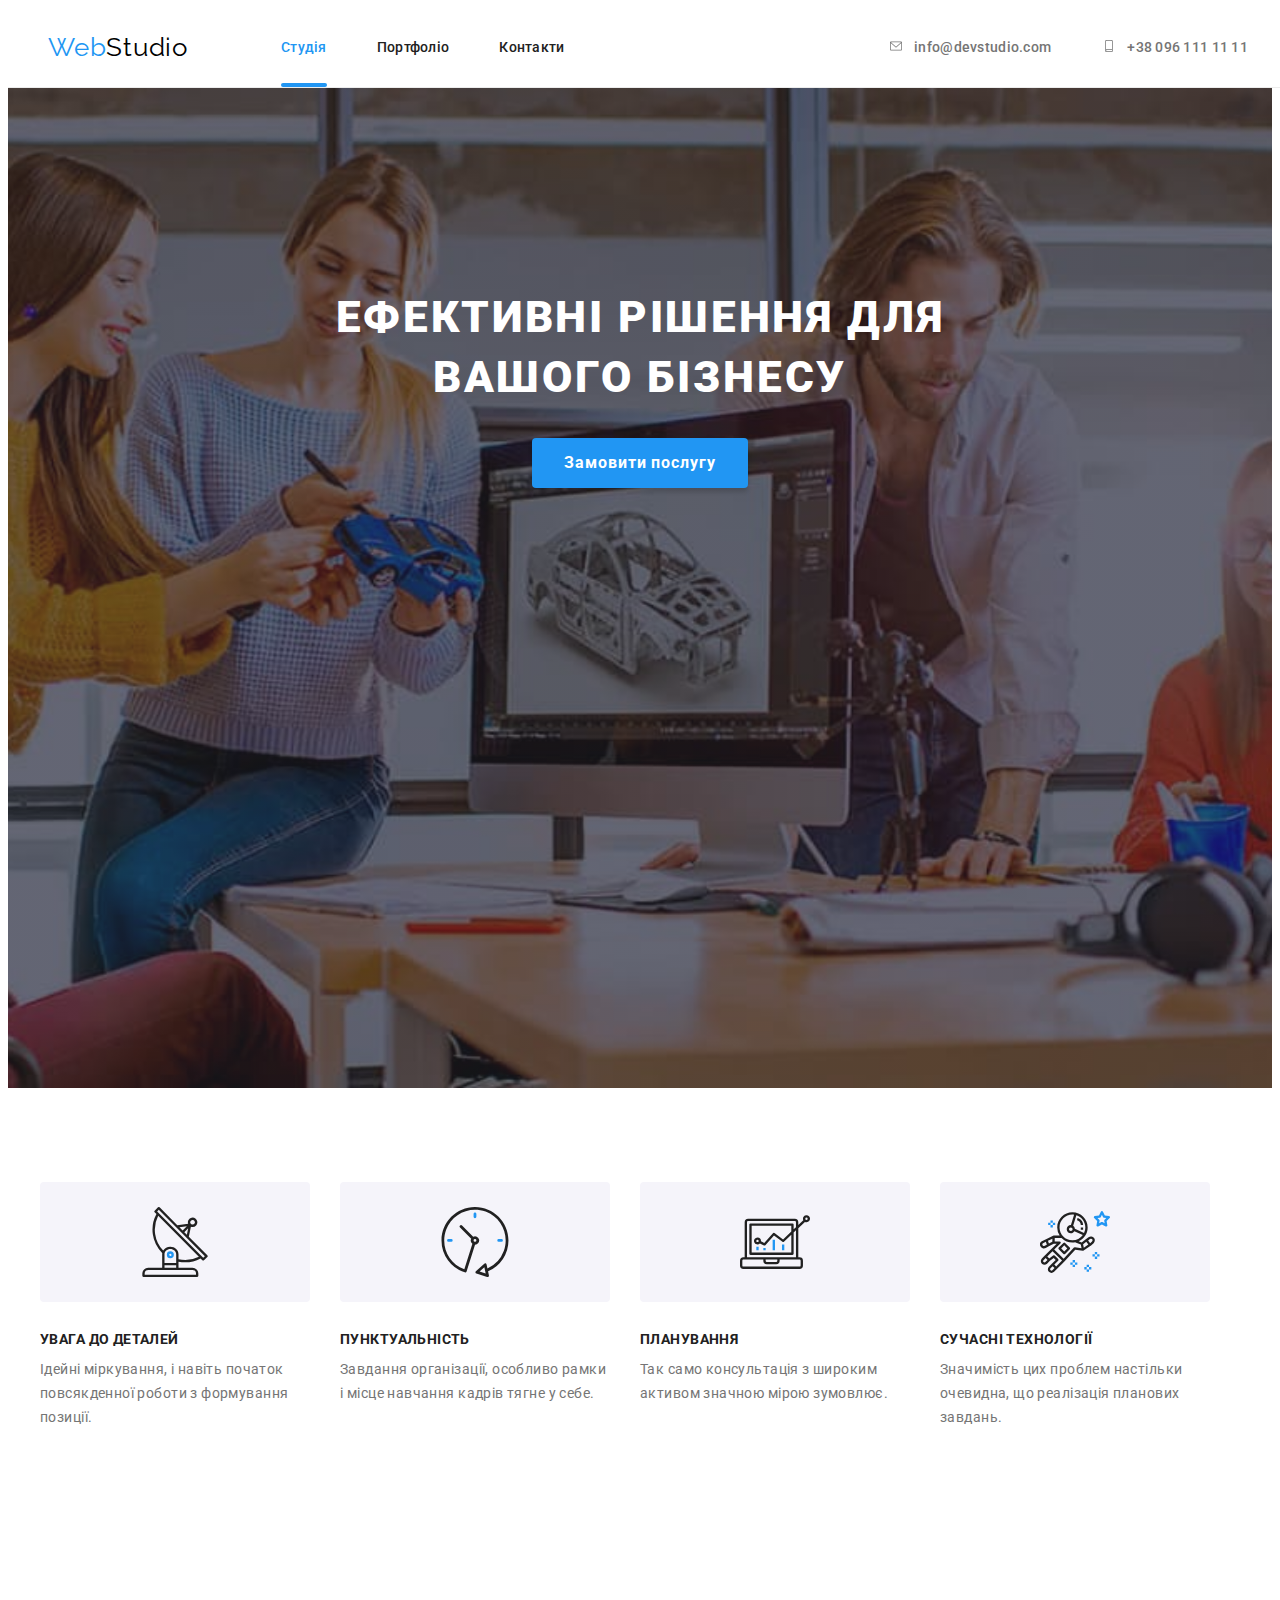
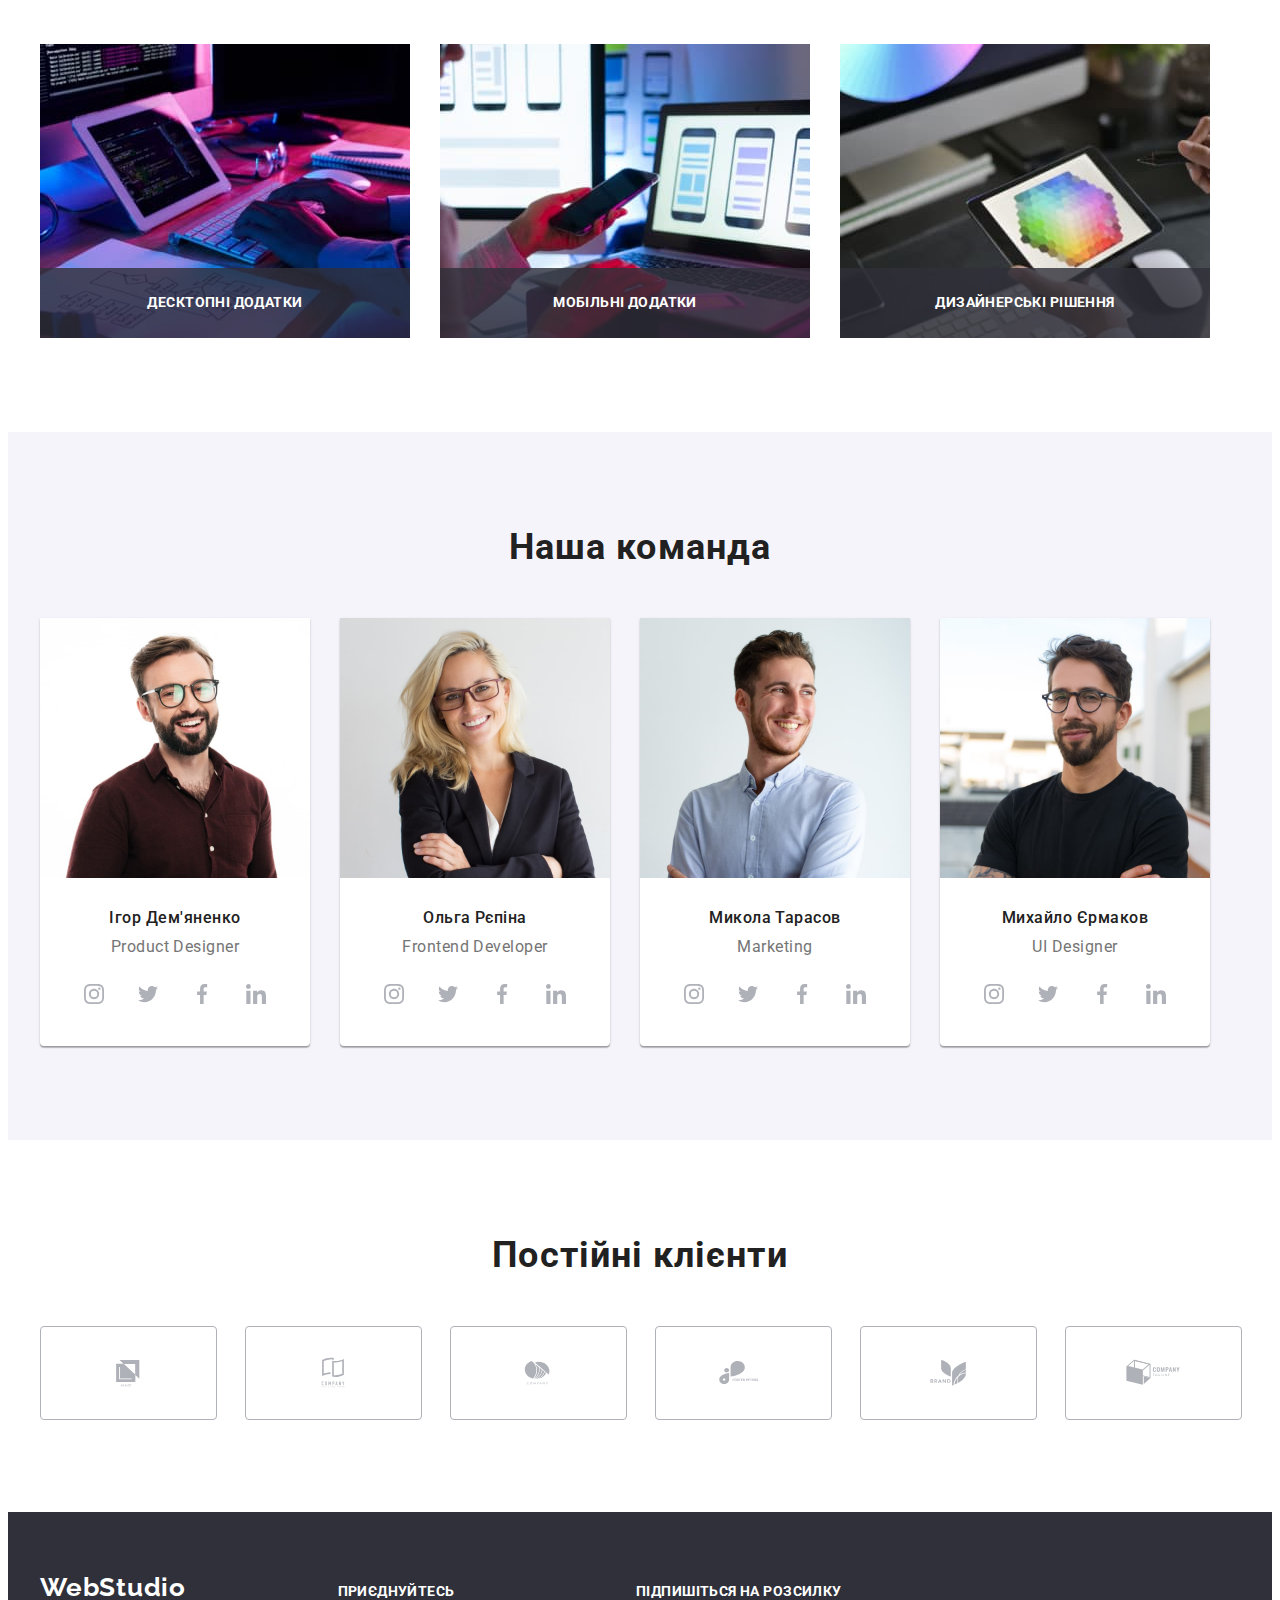
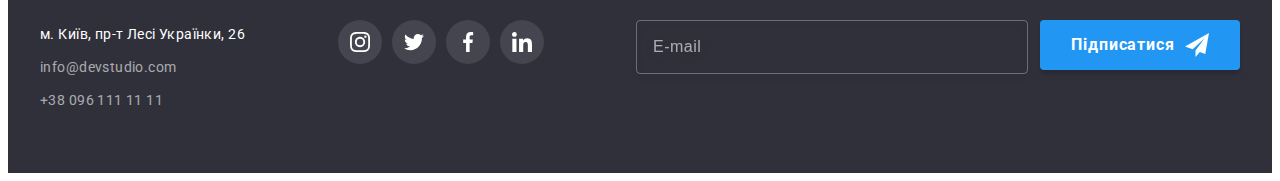
==== commit 9f260bc4: "add bem" ====
--- a/index.html
+++ b/index.html
@@ -19,30 +19,31 @@
 
 <body>
     <header class="header">
-        <div class="container header-container">
-            <nav class="header-nav">
-                <a class="header-logo" href="./index.html"><span class="web-logo">Web</span>Studio</a>
-                <ul class="header-list">
-                    <li class="header-item list">
-                        <a class="header-link current" href="./index.html">Студія</a>
-                    </li>
-                    <li class="header-item list">
-                        <a class="header-link" href="./portfolio.html">Портфоліо</a>
-                    </li>
-                    <li class="header-item list">
-                        <a class="header-link" href="">Контакти</a>
+        <div class="container header__container">
+            <nav class="nav header__nav">
+                <a class="logo header__logo" href="./index.html"><span class="logo--blue">Web</span>Studio</a>
+                <ul class="menu header__list">
+                    <li class="menu__item list">
+                        <a class="link menu__link current" href="./index.html">Студія</a>
+                    </li>
+                    <li class="menu__item list">
+                        <a class="link menu__link" href="./portfolio.html">Портфоліо</a>
+                    </li>
+                    <li class="menu__item list">
+                        <a class="link menu__link" href="">Контакти</a>
                     </li>
                 </ul>
             </nav>
-            <ul class="header-list header-connect">
-                <li class="header-item list">
-                    <a class="header-contact" href="mailto:info@devstudio.com"><svg class="header-icon" width="16"
+            <ul class="header__list header__contact contact">
+                <li class="contact__item list">
+                    <a class="link contact__link" href="mailto:info@devstudio.com"><svg class="contact__icon" width="16"
                             height="12">
                             <use href="./images/icons.svg#envelope"></use>
                         </svg>info@devstudio.com</a>
                 </li>
                 <li class="header-item list">
-                    <a class="header-contact" href="tel:+380961111111"><svg class="header-icon" width="16" height="12">
+                    <a class="link contact__link" href="tel:+380961111111"><svg class="contact__icon" width="16"
+                            height="12">
                             <use href="./images/icons.svg#smartphone"></use>
                         </svg>+38 096 111 11 11</a>
                 </li>
@@ -52,57 +53,57 @@
     <main class="main">
         <section class="hero section overlay">
             <div class="container">
-                <h1 class="hero-title">Ефективні рішення для вашого бізнесу</h1>
-                <button class="hero-btn" type="button" data-modal-open>Замовити послугу</button>
+                <h1 class="hero__title">Ефективні рішення для вашого бізнесу</h1>
+                <button class="hero__btn" type="button" data-modal-open>Замовити послугу</button>
             </div>
         </section>
         <section class="features section">
-            <div class="container">
-                <h2 class="features-main-title">Наші особливості</h2>
-                <ul class="features-list section-gap">
-                    <li class="features-item list">
-                        <div class="features-icon">
+            <div class="container icons">
+                <h2 class="icons__title visually__hidden">Наші особливості</h2>
+                <ul class="icons__list section-gap">
+                    <li class="icons__item list">
+                        <div class="icons__icon features__icon">
                             <svg width="70" height="70">
                                 <use href="./images/icons.svg#antenna"></use>
                             </svg>
                         </div>
-                        <h3 class="features-title">Увага до деталей</h3>
-                        <p class="features-text">
+                        <h3 class="icons__title features__title">Увага до деталей</h3>
+                        <p class="icons__text">
                             Ідейні міркування, і навіть початок повсякденної роботи з
                             формування позиції.
                         </p>
                     </li>
-                    <li class="features-item list">
-                        <div class="features-icon">
+                    <li class="icons__item list">
+                        <div class="icons__icon features__icon">
                             <svg width="70" height="70">
                                 <use href="./images/icons.svg#clock"></use>
                             </svg>
                         </div>
-                        <h3 class="features-title">Пунктуальність</h3>
-                        <p class="features-text">
+                        <h3 class="icons__title features__title">Пунктуальність</h3>
+                        <p class="icons__text">
                             Завдання організації, особливо рамки і місце навчання кадрів
                             тягне у себе.
                         </p>
                     </li>
-                    <li class="features-item list">
-                        <div class="features-icon">
+                    <li class="icons__item list">
+                        <div class="icons__icon features__icon">
                             <svg width="70" height="70">
                                 <use href="./images/icons.svg#diagram"></use>
                             </svg>
                         </div>
-                        <h3 class="features-title">Планування</h3>
-                        <p class="features-text">
+                        <h3 class="icons__title features__title">Планування</h3>
+                        <p class="icons__text">
                             Так само консультація з широким активом значною мірою зумовлює.
                         </p>
                     </li>
-                    <li class="features-item list">
-                        <div class="features-icon">
+                    <li class="icons__item list">
+                        <div class="icons__icon features__icon">
                             <svg width="70" height="70">
                                 <use href="./images/icons.svg#astronaut"></use>
                             </svg>
                         </div>
-                        <h3 class="features-title">Сучасні технології</h3>
-                        <p class="features-text">
+                        <h3 class="icons__title features__title">Сучасні технології</h3>
+                        <p class="icons__text">
                             Значимість цих проблем настільки очевидна, що реалізація
                             планових завдань.
                         </p>
@@ -111,153 +112,173 @@
             </div>
         </section>
         <section class="development section">
-            <div class="container">
-                <h2 class="section-title">Чим ми займаємося</h2>
-                <ul class="development-list section-gap">
-                    <li class="development-item list">
-                        <img class="development-img" src="./images/back-end.jpg" width="370" alt="Десктопні додатки">
-                        <div class="development-wrapper">
-                            <h3 class="development-tittle">Десктопні додатки</h3>
-                        </div>
-                    </li>
-                    <li class="development-item list">
-                        <img class="development-img" src="./images/front-end.jpg" width="370" alt="Мобільні додатки">
-                        <div class="development-wrapper">
-                            <h3 class="development-tittle">Мобільні додатки</h3>
-                        </div>
-                    </li>
-                    <li class="development-item list">
-                        <img class="development-img" src="./images/style.jpg" width="370" alt="Дизайнерські рішення">
-                        <div class="development-wrapper">
-                            <h3 class="development-tittle">Дизайнерські рішення</h3>
+            <div class="container card-set">
+                <h2 class="card-set__tittle section-title">Чим ми займаємося</h2>
+                <ul class="card-set__list section-gap">
+                    <li class="card-set__item list">
+                        <img class="card-set__img" src="./images/back-end.jpg" width="370" alt="Десктопні додатки">
+                        <div class="wrapper">
+                            <h3 class="card-set__tittle">Десктопні додатки</h3>
+                        </div>
+                    </li>
+                    <li class="card-set__item list">
+                        <img class="card-set__img" src="./images/front-end.jpg" width="370" alt="Мобільні додатки">
+                        <div class="wrapper">
+                            <h3 class="card-set__tittle">Мобільні додатки</h3>
+                        </div>
+                    </li>
+                    <li class="card-set__item list">
+                        <img class="card-set__img" src="./images/style.jpg" width="370" alt="Дизайнерські рішення">
+                        <div class="wrapper">
+                            <h3 class="card-set__tittle">Дизайнерські рішення</h3>
                         </div>
                     </li>
                 </ul>
             </div>
         </section>
         <section class="team section">
-            <div class="container">
-                <h2 class="section-title">Наша команда</h2>
-                <ul class="team-list section-gap">
-                    <li class="team-item list">
-                        <img class="team-img" src="./images/igor.jpg" width="270" alt="Спеціаліст Ігор Дем'яненко">
-                        <h3 class="team-name">Ігор Дем'яненко</h3>
-                        <p class="team-text">Product Designer</p>
-                        <ul class="team-social-list">
-                            <li class="team-social-item list">
-                                <a class="team-social-link" href="" target="_blank" rel="noopener noreferrer nofollow">
-                                    <svg class="team-social-icon" width="20" height="20">
+            <div class="container people">
+                <h2 class="people__tittle section-title">Наша команда</h2>
+                <ul class="people__list section-gap">
+                    <li class="people__item list">
+                        <img class="team__img people__img" src="./images/igor.jpg" width="270"
+                            alt="Спеціаліст Ігор Дем'яненко">
+                        <h3 class="team__name people__name">Ігор Дем'яненко</h3>
+                        <p class="team__text people__text">Product Designer</p>
+                        <ul class="team__social-list people__social-list">
+                            <li class="people__social-item list">
+                                <a class="team__social-link people__social-link" href="" target="_blank"
+                                    rel="noopener noreferrer nofollow">
+                                    <svg class="people__social-icon" width="20" height="20">
                                         <use href="./images/icons.svg#instagram"></use>
                                     </svg></a>
                             </li>
-                            <li class="team-social-item list">
-                                <a class="team-social-link" href="" target="_blank" rel="noopener noreferrer nofollow">
-                                    <svg class="team-social-icon" width="20" height="20">
+                            <li class="people__social-item list">
+                                <a class="team__social-link people__social-link" href="" target="_blank"
+                                    rel="noopener noreferrer nofollow">
+                                    <svg class="people__social-icon" width="20" height="20">
                                         <use href="./images/icons.svg#twitter"></use>
                                     </svg></a>
                             </li>
-                            <li class="team-social-item list">
-                                <a class="team-social-link" href="" target="_blank" rel="noopener noreferrer nofollow">
-                                    <svg class="team-social-icon" width="20" height="20">
+                            <li class="people__social-item list">
+                                <a class="team__social-link people__social-link" href="" target="_blank"
+                                    rel="noopener noreferrer nofollow">
+                                    <svg class="people__social-icon" width="20" height="20">
                                         <use href="./images/icons.svg#facebook"></use>
                                     </svg></a>
                             </li>
-                            <li class="team-social-item list">
-                                <a class="team-social-link" href="" target="_blank" rel="noopener noreferrer nofollow">
-                                    <svg class="team-social-icon" width="20" height="20">
+                            <li class="people__social-item list">
+                                <a class="team__social-link people__social-link" href="" target="_blank"
+                                    rel="noopener noreferrer nofollow">
+                                    <svg class="people__social-icon" width="20" height="20">
                                         <use href="./images/icons.svg#linkedin"></use>
                                     </svg></a>
                             </li>
                         </ul>
                     </li>
-                    <li class="team-item list">
-                        <img class="team-img" src="./images/olga.jpg" width="270" alt="Спеціаліст Ольга Рєпіна">
-                        <h3 class="team-name">Ольга Рєпіна</h3>
-                        <p class="team-text">Frontend Developer</p>
-                        <ul class="team-social-list">
-                            <li class="team-social-item list">
-                                <a class="team-social-link" href="" target="_blank" rel="noopener noreferrer nofollow">
-                                    <svg class="team-social-icon" width="20" height="20">
+                    <li class="people__item list">
+                        <img class="team__img people__img" src="./images/olga.jpg" width="270"
+                            alt="Спеціаліст Ольга Рєпіна">
+                        <h3 class="team__name people__name">Ольга Рєпіна</h3>
+                        <p class="team__text people__text">Frontend Developer</p>
+                        <ul class="team__social-list people__social-list">
+                            <li class="people__social-item list">
+                                <a class="team__social-link people__social-link" href="" target="_blank"
+                                    rel="noopener noreferrer nofollow">
+                                    <svg class="people__social-icon" width="20" height="20">
                                         <use href="./images/icons.svg#instagram"></use>
                                     </svg></a>
                             </li>
-                            <li class="team-social-item list">
-                                <a class="team-social-link" href="" target="_blank" rel="noopener noreferrer nofollow">
-                                    <svg class="team-social-icon" width="20" height="20">
+                            <li class="people__social-item list">
+                                <a class="team__social-link people__social-link" href="" target="_blank"
+                                    rel="noopener noreferrer nofollow">
+                                    <svg class="people__social-icon" width="20" height="20">
                                         <use href="./images/icons.svg#twitter"></use>
                                     </svg></a>
                             </li>
-                            <li class="team-social-item list">
-                                <a class="team-social-link" href="" target="_blank" rel="noopener noreferrer nofollow">
-                                    <svg class="team-social-icon" width="20" height="20">
+                            <li class="people__social-item list">
+                                <a class="team__social-link people__social-link" href="" target="_blank"
+                                    rel="noopener noreferrer nofollow">
+                                    <svg class="people__social-icon" width="20" height="20">
                                         <use href="./images/icons.svg#facebook"></use>
                                     </svg></a>
                             </li>
-                            <li class="team-social-item list">
-                                <a class="team-social-link" href="" target="_blank" rel="noopener noreferrer nofollow">
-                                    <svg class="team-social-icon" width="20" height="20">
+                            <li class="people__social-item list">
+                                <a class="team__social-link people__social-link" href="" target="_blank"
+                                    rel="noopener noreferrer nofollow">
+                                    <svg class="people__social-icon" width="20" height="20">
                                         <use href="./images/icons.svg#linkedin"></use>
                                     </svg></a>
                             </li>
                         </ul>
                     </li>
-                    <li class="team-item list">
-                        <img class="team-img" src="./images/mikola.jpg" width="270" alt="Спеціаліст Микола Тарасов">
-                        <h3 class="team-name">Микола Тарасов</h3>
-                        <p class="team-text">Marketing</p>
-                        <ul class="team-social-list">
-                            <li class="team-social-item list">
-                                <a class="team-social-link" href="" target="_blank" rel="noopener noreferrer nofollow">
-                                    <svg class="team-social-icon" width="20" height="20">
+                    <li class="people__item list">
+                        <img class="team__img people__img" src="./images/mikola.jpg" width="270"
+                            alt="Спеціаліст Микола Тарасов">
+                        <h3 class="team__name people__name">Микола Тарасов</h3>
+                        <p class="team__text people__text">Marketing</p>
+                        <ul class="team__social-list people__social-list">
+                            <li class="people__social-item list">
+                                <a class="team__social-link people__social-link" href="" target="_blank"
+                                    rel="noopener noreferrer nofollow">
+                                    <svg class="people__social-icon" width="20" height="20">
                                         <use href="./images/icons.svg#instagram"></use>
                                     </svg></a>
                             </li>
-                            <li class="team-social-item list">
-                                <a class="team-social-link" href="" target="_blank" rel="noopener noreferrer nofollow">
-                                    <svg class="team-social-icon" width="20" height="20">
+                            <li class="people__social-item list">
+                                <a class="team__social-link people__social-link" href="" target="_blank"
+                                    rel="noopener noreferrer nofollow">
+                                    <svg class="people__social-icon" width="20" height="20">
                                         <use href="./images/icons.svg#twitter"></use>
                                     </svg></a>
                             </li>
-                            <li class="team-social-item list">
-                                <a class="team-social-link" href="" target="_blank" rel="noopener noreferrer nofollow">
-                                    <svg class="team-social-icon" width="20" height="20">
+                            <li class="people__social-item list">
+                                <a class="team__social-link people__social-link" href="" target="_blank"
+                                    rel="noopener noreferrer nofollow">
+                                    <svg class="people__social-icon" width="20" height="20">
                                         <use href="./images/icons.svg#facebook"></use>
                                     </svg></a>
                             </li>
-                            <li class="team-social-item list">
-                                <a class="team-social-link" href="" target="_blank" rel="noopener noreferrer nofollow">
-                                    <svg class="team-social-icon" width="20" height="20">
+                            <li class="people__social-item list">
+                                <a class="team__social-link people__social-link" href="" target="_blank"
+                                    rel="noopener noreferrer nofollow">
+                                    <svg class="people__social-icon" width="20" height="20">
                                         <use href="./images/icons.svg#linkedin"></use>
                                     </svg></a>
                             </li>
                         </ul>
                     </li>
-                    <li class="team-item list">
-                        <img class="team-img" src="./images/mihaylo.jpg" width="270" alt="Спеціаліст Михайло Єрмаков">
-                        <h3 class="team-name">Михайло Єрмаков</h3>
-                        <p class="team-text">UI Designer</p>
-                        <ul class="team-social-list">
-                            <li class="team-social-item list">
-                                <a class="team-social-link" href="" target="_blank" rel="noopener noreferrer nofollow">
-                                    <svg class="team-social-icon" width="20" height="20">
+                    <li class="people__item list">
+                        <img class="team__img people__img" src="./images/mihaylo.jpg" width="270"
+                            alt="Спеціаліст Михайло Єрмаков">
+                        <h3 class="team__name people__name">Михайло Єрмаков</h3>
+                        <p class="team__text people__text">UI Designer</p>
+                        <ul class="team__social-list people__social-list">
+                            <li class="people__social-item list">
+                                <a class="team__social-link people__social-link" href="" target="_blank"
+                                    rel="noopener noreferrer nofollow">
+                                    <svg class="people__social-icon" width="20" height="20">
                                         <use href="./images/icons.svg#instagram"></use>
                                     </svg></a>
                             </li>
-                            <li class="team-social-item list">
-                                <a class="team-social-link" href="" target="_blank" rel="noopener noreferrer nofollow">
-                                    <svg class="team-social-icon" width="20" height="20">
+                            <li class="people__social-item list">
+                                <a class="team__social-link people__social-link" href="" target="_blank"
+                                    rel="noopener noreferrer nofollow">
+                                    <svg class="people__social-icon" width="20" height="20">
                                         <use href="./images/icons.svg#twitter"></use>
                                     </svg></a>
                             </li>
-                            <li class="team-social-item list">
-                                <a class="team-social-link" href="" target="_blank" rel="noopener noreferrer nofollow">
-                                    <svg class="team-social-icon" width="20" height="20">
+                            <li class="people__social-item list">
+                                <a class="team__social-link people__social-link" href="" target="_blank"
+                                    rel="noopener noreferrer nofollow">
+                                    <svg class="people__social-icon" width="20" height="20">
                                         <use href="./images/icons.svg#facebook"></use>
                                     </svg></a>
                             </li>
-                            <li class="team-social-item list">
-                                <a class="team-social-link" href="" target="_blank" rel="noopener noreferrer nofollow">
-                                    <svg class="team-social-icon" width="20" height="20">
+                            <li class="people__social-item list">
+                                <a class="team__social-link people__social-link" href="" target="_blank"
+                                    rel="noopener noreferrer nofollow">
+                                    <svg class="people__social-icon" width="20" height="20">
                                         <use href="./images/icons.svg#linkedin"></use>
                                     </svg></a>
                             </li>
@@ -404,7 +425,7 @@
                 <label for="user-comm" class="input-label">Коментар</label>
                 <textarea name="user-comm" id="user-comm" class="modal-comm" placeholder="Введіть текст"></textarea>
                 <label class="checkbox-label">
-                    <input type="checkbox" class="checkbox visually-hidden">
+                    <input type="checkbox" class="checkbox visually__hidden">
                     <span class="checkbox-icon"><svg width="16" height="15">
                             <use href="./images/icons.svg#icon-uncheck"></use>
                         </svg></span>
--- a/css/main.min.css
+++ b/css/main.min.css
@@ -1 +1 @@
-:root{--most-text-color: #757575;--tittle-text-color: #212121;--logo-color: #000000;--secondary-link-color: #2196f3;--bcgnd-hero-color: #2f303a;--main-hero-color: #ffffff;--bcgnd-team-color: #f5f4fa;--bcgnd-color: #ffffff;--logo-footer-color: #ffffff;--filter-secondary-color: #f5f4fa;--filter-border-color: #eeeeee;--svg-main-color: #afb1b8;--timing-function: cubic-bezier(0.4, 0, 0.2, 1);--time-delay: 250ms}.visually-hidden{position:absolute;width:1px;height:1px;margin:-1px;border:0;padding:0;white-space:nowrap;-webkit-clip-path:inset(100%);clip-path:inset(100%);clip:rect(0 0 0 0);overflow:hidden}p,h1,h2,h3,h4,h5,h6{margin:0}ul,ol{margin:0;padding-left:0}button{cursor:pointer}address{font-style:normal}img{display:block;max-width:100%;height:auto}body{font-family:"Roboto",sans-serif;color:var(--most-text-color);background-color:var(--bcgnd-color);font-size:14px}.list{list-style:none}.section{padding-top:94px;padding-bottom:94px}.section-margin{margin-bottom:94px}.section-gap{display:flex;gap:30px}.section-title{margin-bottom:50px;font-size:36px;line-height:1.17;text-align:center;letter-spacing:.03em;color:var(--tittle-text-color)}.main{padding-top:80px}.container{width:1200px;padding-left:15px;padding-right:15px;margin:0 auto}.backdrop{position:fixed;top:0;width:100%;height:100%;background-color:rgba(0,0,0,.2);transition:opacity var(--time-delay) var(--timing-function),visibility var(--time-delay) var(--timing-function);z-index:2}.modal{width:528px;min-height:581px;background-color:var(--bcgnd-color);box-shadow:0px 1px 3px rgba(0,0,0,.12),0px 1px 1px rgba(0,0,0,.14),0px 2px 1px rgba(0,0,0,.2);border-radius:4px;position:absolute;top:50%;left:50%;transform:translate(-50%, -50%);transition:transform var(--time-delay) var(--timing-function);padding:40px}.modal-close{position:absolute;top:8px;right:8px;width:30px;height:30px;background-color:rgba(0,0,0,0);border-radius:50%;border:1px solid rgba(0,0,0,.1);display:flex;justify-content:center;align-items:center;fill:var(--logo-color);transition:fill var(--time-delay) var(--timing-function)}.modal-close:hover,.modal-close:focus{fill:var(--secondary-link-color)}.backdrop.is-hidden{opacity:0;pointer-events:none;visibility:hidden}.backdrop.is-hidden .modal{transform:translate(-50%, -50%) scaley(0) rotate(-180deg)}.modal-tittle{font-weight:700;font-size:20px;line-height:1.15;text-align:center;letter-spacing:.03em;color:var(--tittle-text-color);margin-bottom:12px}.input-label{display:block;margin-bottom:4px;font-size:12px;line-height:1.17;letter-spacing:.01em;color:var(--most-text-color)}.modal-input{width:100%;height:40px;border:1px solid rgba(33,33,33,.2);border-radius:4px;padding-left:42px;outline:rgba(0,0,0,0);transition:border-color var(--time-delay) var(--timing-function)}.modal-input:focus{border-color:var(--secondary-link-color)}.modal-input-wrap{position:relative;margin-bottom:10px}.modal-input-icon{position:absolute;left:12px;top:50%;transform:translateY(-50%);fill:var(--tittle-text-color);transition:fill var(--time-delay) var(--timing-function)}.modal-input:focus+.modal-input-icon{fill:var(--secondary-link-color)}.modal-comm{width:100%;height:120px;resize:none;border:1px solid rgba(33,33,33,.2);border-radius:4px;padding:12px 16px;outline:rgba(0,0,0,0);transition:border-color var(--time-delay) var(--timing-function);margin-bottom:20px;display:block}.modal-comm::-moz-placeholder{font-size:12px;line-height:1.17;letter-spacing:.01em;color:rgba(117,117,117,.5)}.modal-comm:-ms-input-placeholder{font-size:12px;line-height:1.17;letter-spacing:.01em;color:rgba(117,117,117,.5)}.modal-comm::placeholder{font-size:12px;line-height:1.17;letter-spacing:.01em;color:rgba(117,117,117,.5)}.modal-comm:focus{border-color:var(--secondary-link-color)}.rules-link{color:var(--secondary-link-color)}.checkbox-label{font-size:14px;line-height:1.71;letter-spacing:.03em;color:var(--most-text-color);display:block;text-align:center;position:relative;margin-left:16px;margin-bottom:30px}.checkbox-icon{position:absolute;left:2px;top:3px}.checkbox:checked~.checkbox-icon{opacity:0}.checkbox-icon-check{opacity:0;position:absolute;left:2px;top:3px}.checkbox:checked~.checkbox-icon-check{opacity:1}.header{padding-top:24px;padding-bottom:24px;border-bottom:1px solid #ececec;position:fixed;width:100%;background-color:var(--bcgnd-color);z-index:1}.header .header-list{display:flex;gap:50px}.header-nav{display:flex;align-items:center}.header-container{display:flex;align-items:center}.header-connect{margin-left:auto;display:flex;align-items:center}.header-link,.header-contact{text-decoration:none;color:var(--tittle-text-color);font-weight:500;line-height:1.14;letter-spacing:.02em;position:relative;padding-bottom:32px}.header-link{color:var(--tittle-text-color);transition:color var(--time-delay) var(--timing-function)}.header-link:hover,.header-link:focus{color:var(--secondary-link-color)}.header-link::after,.header-link::after{content:"";display:block;width:100%;height:4px;border-radius:2px;background-color:var(--secondary-link-color);position:absolute;bottom:0px;transform:scaleX(0);transition:transform var(--time-delay) var(--timing-function)}.header-link:hover::after,.header-link:focus::after{transform:scaleX(1)}.header-contact{color:var(--most-text-color);transition:color var(--time-delay) var(--timing-function)}.header-contact:hover,.header-contact:focus{color:var(--secondary-link-color)}.header-contact::after,.header-contact::after{content:"";display:block;width:100%;height:4px;border-radius:2px;background-color:var(--secondary-link-color);position:absolute;bottom:0px;transform:scaleX(0);transition:transform var(--time-delay) var(--timing-function)}.header-contact:hover::after,.header-contact:focus::after{transform:scaleX(1)}.header-icon{margin-right:10px;fill:currentColor}.header-logo{text-decoration:none;font-family:"Raleway";font-size:26px;line-height:1.19;letter-spacing:.03em;color:var(--logo-color);margin-right:93px}.web-logo{color:var(--secondary-link-color)}.current{color:var(--secondary-link-color)}.current::before{content:"";display:block;width:100%;height:4px;border-radius:2px;background-color:var(--secondary-link-color);position:absolute;bottom:0px}.hero{background-color:#c4c4c4;color:var(--main-hero-color);padding-top:200px;padding-bottom:200px}.hero-title{width:696px;font-weight:900;font-size:44px;line-height:1.36;text-align:center;letter-spacing:.06em;text-transform:uppercase;margin-right:auto;margin-bottom:30px;margin-left:auto}.hero-btn{color:var(--main-hero-color);background-color:var(--secondary-link-color);font-family:inherit;font-weight:700;font-size:16px;line-height:1.88;letter-spacing:.06em;box-shadow:0px 4px 4px rgba(0,0,0,.15);border-radius:4px;border:none;width:216px;height:50px;text-align:center;margin:0 auto;display:block}.overlay{max-width:1600px;height:600px;margin-left:auto;margin-right:auto;background-image:linear-gradient(rgba(47, 48, 58, 0.4), rgba(47, 48, 58, 0.4)),url("../images/hero.jpg");background-repeat:no-repeat;background-size:cover;background-position:center}.features{padding-bottom:0}.features-main-title{position:absolute;white-space:nowrap;width:1px;height:1px;overflow:hidden;border:0;padding:0;clip:rect(0 0 0 0);-webkit-clip-path:inset(50%);clip-path:inset(50%);margin:-1px}.features-icon{display:flex;width:270px;height:120px;background-color:#f5f4fa;border-radius:4px;margin-bottom:30px;align-items:center;justify-content:center}.features-item{width:270px}.features-title{font-size:14px;line-height:1.14;letter-spacing:.03em;text-transform:uppercase;color:var(--tittle-text-color);margin-bottom:10px}.features-text{line-height:1.71;letter-spacing:.03em}.development-item{position:relative}.development-tittle{padding-top:27px;padding-bottom:27px;font-size:14px;line-height:1.14;letter-spacing:.03em;text-transform:uppercase;color:var(--bcgnd-color);text-align:center}.development-wrapper{position:absolute;bottom:0;width:370px;height:70px;background-color:rgba(47,48,58,.8)}.team{background-color:var(--bcgnd-team-color)}.team-img{margin-bottom:30px}.team-item{background-color:var(--bcgnd-color);box-shadow:0px 1px 3px rgba(0,0,0,.12),0px 1px 1px rgba(0,0,0,.14),0px 2px 1px rgba(0,0,0,.2);border-radius:0px 0px 4px 4px;padding-bottom:30px}.team-name{font-weight:500;font-size:16px;line-height:1.19;text-align:center;letter-spacing:.03em;color:var(--tittle-text-color);margin-bottom:10px}.team-text{font-size:16px;line-height:1.19;text-align:center;letter-spacing:.03em;margin-bottom:16px}.team-social-list{display:flex;align-items:center;width:206px;gap:10px;margin:0 auto}.team-social-item{width:44px;height:44px}.team-social-link{border-radius:50%;width:100%;height:100%;display:flex;align-items:center;justify-content:center;color:var(--svg-main-color);transition:background-color var(--time-delay) var(--timing-function),color var(--time-delay) var(--timing-function)}.team-social-link:hover,.team-social-link:focus{background-color:var(--secondary-link-color);color:var(--bcgnd-color)}.team-social-icon{fill:currentColor}.clients-link{width:100%;height:100%;display:flex;align-items:center;justify-content:center;color:var(--svg-main-color);border:1px solid #afb1b8;border-radius:4px;transition:color var(--time-delay) var(--timing-function),border var(--time-delay) var(--timing-function)}.clients-link:hover,.clients-link:focus{color:var(--secondary-link-color);border:1px solid var(--secondary-link-color)}.clients-icon{fill:currentColor}.clients-item{width:calc((100% - 150px)/6);height:92px}.footer{background-color:var(--bcgnd-hero-color);padding-top:60px;padding-bottom:60px}.footer-logo{text-decoration:none;font-family:"Raleway";font-weight:700;font-size:26px;line-height:1.19;letter-spacing:.03em;color:var(--logo-footer-color);margin-bottom:20px;display:block}.footer-item:not(:last-child){margin-bottom:9px}.footer-link,.footer-contact{text-decoration:none;line-height:1.71;letter-spacing:.03em}.footer-link{color:var(--main-hero-color)}.footer-contact{color:rgba(255,255,255,.6);transition:color var(--time-delay) var(--timing-function)}.footer-contact:hover,.footer-contact:focus{color:var(--secondary-link-color)}.footer-container{display:flex;align-items:baseline;justify-content:space-between}.footer-social-list{display:flex;align-items:center;width:206px;gap:10px;margin:0 auto}.footer-social-item{width:44px;height:44px}.footer-social-link{border-radius:50%;width:100%;height:100%;display:flex;align-items:center;justify-content:center;background-color:rgba(255,255,255,.1);transition:background-color var(--time-delay) var(--timing-function)}.footer-social-link:hover,.footer-social-link:focus{background-color:var(--secondary-link-color)}.footer-social-icon{fill:var(--bcgnd-color)}.footer-social-tittle{font-size:14px;line-height:1.14;letter-spacing:.03em;text-transform:uppercase;color:var(--bcgnd-color);margin-bottom:20px}.footer-subscribe-form{display:flex;gap:12px}.footer-subscribe-input{width:358px;height:50px;background-color:rgba(0,0,0,0);border:1px solid rgba(255,255,255,.3);filter:drop-shadow(0px 4px 4px rgba(0, 0, 0, 0.15));border-radius:4px;padding-left:16px;padding-right:16px;font-size:16px;line-height:1.25;letter-spacing:.03em;color:var(--bcgnd-color);outline:rgba(0,0,0,0)}.footer-subscribe-input::-moz-placeholder{font-size:16px;line-height:1.25;letter-spacing:.03em;color:rgba(255,255,255,.6)}.footer-subscribe-input:-ms-input-placeholder{font-size:16px;line-height:1.25;letter-spacing:.03em;color:rgba(255,255,255,.6)}.footer-subscribe-input::placeholder{font-size:16px;line-height:1.25;letter-spacing:.03em;color:rgba(255,255,255,.6)}.subscribe-btn{color:var(--main-hero-color);background-color:var(--secondary-link-color);font-family:inherit;font-weight:700;font-size:16px;line-height:1.88;letter-spacing:.06em;box-shadow:0px 4px 4px rgba(0,0,0,.15);border-radius:4px;border:none;width:200px;height:50px;text-align:center;margin:0 auto;display:flex;gap:10px;justify-content:center;align-items:center;padding:13px 28px}.filter-list{display:flex;margin-bottom:50px;gap:8px;justify-content:center}.filter-btn{font-family:inherit;font-weight:500;font-size:16px;line-height:1.62;text-align:center;letter-spacing:.03em;color:var(--tittle-text-color);background-color:var(--filter-secondary-color);border-radius:4px;border:none;cursor:pointer;padding:6px 22px;transition:color var(--time-delay) var(--timing-function),background-color var(--time-delay) var(--timing-function),box-shadow var(--time-delay) var(--timing-function)}.filter-btn:focus,.filter-btn:hover{color:var(--main-hero-color);background-color:var(--secondary-link-color);box-shadow:0px 3px 1px rgba(0,0,0,.1),0px 1px 2px rgba(0,0,0,.08),0px 2px 2px rgba(0,0,0,.12);border-radius:4px;border:none}.galery-title{position:absolute;white-space:nowrap;width:1px;height:1px;overflow:hidden;border:0;padding:0;clip:rect(0 0 0 0);-webkit-clip-path:inset(50%);clip-path:inset(50%);margin:-1px}.galery-list{flex-wrap:wrap}.galery-item{width:calc((100% - 60px)/3);border:1px solid var(--filter-border-color)}.galery-card{font-size:18px;line-height:2;letter-spacing:.06em;color:var(--tittle-text-color);margin-bottom:4px}.galery-article{font-size:16px;line-height:1.88;letter-spacing:.03em;color:var(--most-text-color)}.galery-link{text-decoration:none;display:block;transition:box-shadow var(--time-delay) var(--timing-function)}.galery-link:hover,.galery-link:focus{box-shadow:0px 1px 1px rgba(0,0,0,.12),0px 4px 4px rgba(0,0,0,.06),1px 4px 6px rgba(0,0,0,.16)}.galery-text{position:absolute;top:0;padding:63px 24px;font-size:18px;line-height:1.56;letter-spacing:.03em;color:var(--main-hero-color);background-color:rgba(33,150,243,.9);height:100%;transform:translateY(105%);transition:transform var(--time-delay) var(--timing-function)}.galery-item:hover .galery-text,.galery-item:focus .galery-text{transform:translateY(0)}.galery-text-wrap{position:relative;overflow:hidden}.card-padding{padding:20px 24px}/*# sourceMappingURL=main.min.css.map */+:root{--most-text-color: #757575;--tittle-text-color: #212121;--logo-color: #000000;--secondary-link-color: #2196f3;--bcgnd-hero-color: #2f303a;--main-hero-color: #ffffff;--bcgnd-team-color: #f5f4fa;--bcgnd-color: #ffffff;--logo-footer-color: #ffffff;--filter-secondary-color: #f5f4fa;--filter-border-color: #eeeeee;--svg-main-color: #afb1b8;--timing-function: cubic-bezier(0.4, 0, 0.2, 1);--time-delay: 250ms}.visually__hidden{position:absolute;width:1px;height:1px;margin:-1px;border:0;padding:0;white-space:nowrap;-webkit-clip-path:inset(100%);clip-path:inset(100%);clip:rect(0 0 0 0);overflow:hidden}.subscribe-btn,.footer-social-link,.footer-social-list,.team__social-link,.team__social-list,.features__icon,.header__contact,.header__container,.header__nav,.modal-close{display:flex;align-items:center}p,h1,h2,h3,h4,h5,h6{margin:0}ul,ol{margin:0;padding-left:0}button{cursor:pointer}address{font-style:normal}img{display:block;max-width:100%;height:auto}.list{list-style:none}body{font-family:"Roboto",sans-serif;color:var(--most-text-color);background-color:var(--bcgnd-color);font-size:14px}.section{padding-top:94px;padding-bottom:94px}.section-margin{margin-bottom:94px}.section-gap{display:flex;gap:30px}.section-title{margin-bottom:50px;font-size:36px;line-height:1.17;text-align:center;letter-spacing:.03em;color:var(--tittle-text-color)}.main{padding-top:80px}.container{width:1200px;padding-left:15px;padding-right:15px;margin:0 auto}.backdrop{position:fixed;top:0;width:100%;height:100%;background-color:rgba(0,0,0,.2);transition:opacity var(--time-delay) var(--timing-function),visibility var(--time-delay) var(--timing-function);z-index:2}.modal{width:528px;min-height:581px;background-color:var(--bcgnd-color);box-shadow:0px 1px 3px rgba(0,0,0,.12),0px 1px 1px rgba(0,0,0,.14),0px 2px 1px rgba(0,0,0,.2);border-radius:4px;position:absolute;top:50%;left:50%;transform:translate(-50%, -50%);transition:transform var(--time-delay) var(--timing-function);padding:40px}.modal-close{position:absolute;top:8px;right:8px;width:30px;height:30px;background-color:rgba(0,0,0,0);border-radius:50%;border:1px solid rgba(0,0,0,.1);justify-content:center;fill:var(--logo-color);transition:fill var(--time-delay) var(--timing-function)}.modal-close:hover,.modal-close:focus{fill:var(--secondary-link-color)}.backdrop.is-hidden{opacity:0;pointer-events:none;visibility:hidden}.backdrop.is-hidden .modal{transform:translate(-50%, -50%) scaley(0) rotate(-180deg)}.modal-tittle{font-weight:700;font-size:20px;line-height:1.15;text-align:center;letter-spacing:.03em;color:var(--tittle-text-color);margin-bottom:12px}.input-label{display:block;margin-bottom:4px;font-size:12px;line-height:1.17;letter-spacing:.01em;color:var(--most-text-color)}.modal-input{width:100%;height:40px;border:1px solid rgba(33,33,33,.2);border-radius:4px;padding-left:42px;outline:rgba(0,0,0,0);transition:border-color var(--time-delay) var(--timing-function)}.modal-input:focus{border-color:var(--secondary-link-color)}.modal-input-wrap{position:relative;margin-bottom:10px}.modal-input-icon{position:absolute;left:12px;top:50%;transform:translateY(-50%);fill:var(--tittle-text-color);transition:fill var(--time-delay) var(--timing-function)}.modal-input:focus+.modal-input-icon{fill:var(--secondary-link-color)}.modal-comm{width:100%;height:120px;resize:none;border:1px solid rgba(33,33,33,.2);border-radius:4px;padding:12px 16px;outline:rgba(0,0,0,0);transition:border-color var(--time-delay) var(--timing-function);margin-bottom:20px;display:block}.modal-comm::-moz-placeholder{font-size:12px;line-height:1.17;letter-spacing:.01em;color:rgba(117,117,117,.5)}.modal-comm:-ms-input-placeholder{font-size:12px;line-height:1.17;letter-spacing:.01em;color:rgba(117,117,117,.5)}.modal-comm::placeholder{font-size:12px;line-height:1.17;letter-spacing:.01em;color:rgba(117,117,117,.5)}.modal-comm:focus{border-color:var(--secondary-link-color)}.rules-link{color:var(--secondary-link-color)}.checkbox-label{font-size:14px;line-height:1.71;letter-spacing:.03em;color:var(--most-text-color);display:block;text-align:center;position:relative;margin-left:16px;margin-bottom:30px}.checkbox-icon{position:absolute;left:2px;top:3px}.checkbox:checked~.checkbox-icon{opacity:0}.checkbox-icon-check{opacity:0;position:absolute;left:2px;top:3px}.checkbox:checked~.checkbox-icon-check{opacity:1}.header{padding-top:24px;padding-bottom:24px;border-bottom:1px solid #ececec;position:fixed;width:100%;background-color:var(--bcgnd-color);z-index:1}.header__list{display:flex;gap:50px}.header__contact{margin-left:auto}.link{text-decoration:none;color:var(--tittle-text-color);font-weight:500;line-height:1.14;letter-spacing:.02em;position:relative;padding-bottom:32px}.menu__link{color:var(--tittle-text-color);transition:color var(--time-delay) var(--timing-function)}.menu__link:hover,.menu__link:focus{color:var(--secondary-link-color)}.menu__link::after,.menu__link::after{content:"";display:block;width:100%;height:4px;border-radius:2px;background-color:var(--secondary-link-color);position:absolute;bottom:0px;transform:scaleX(0);transition:transform var(--time-delay) var(--timing-function)}.menu__link:hover::after,.menu__link:focus::after{transform:scaleX(1)}.contact__link{color:var(--most-text-color);transition:color var(--time-delay) var(--timing-function)}.contact__link:hover,.contact__link:focus{color:var(--secondary-link-color)}.contact__link::after,.contact__link::after{content:"";display:block;width:100%;height:4px;border-radius:2px;background-color:var(--secondary-link-color);position:absolute;bottom:0px;transform:scaleX(0);transition:transform var(--time-delay) var(--timing-function)}.contact__link:hover::after,.contact__link:focus::after{transform:scaleX(1)}.contact__icon{margin-right:10px;fill:currentColor}.logo{text-decoration:none;font-family:"Raleway";font-size:26px;line-height:1.19;letter-spacing:.03em}.header__logo{margin-right:93px;color:var(--logo-color)}.logo--blue{color:var(--secondary-link-color)}.current{color:var(--secondary-link-color)}.current::before{content:"";display:block;width:100%;height:4px;border-radius:2px;background-color:var(--secondary-link-color);position:absolute;bottom:0px}.hero{background-color:#c4c4c4;color:var(--main-hero-color);padding-top:200px;padding-bottom:200px}.hero__title{width:696px;font-weight:900;font-size:44px;line-height:1.36;text-align:center;letter-spacing:.06em;text-transform:uppercase;margin-right:auto;margin-bottom:30px;margin-left:auto}.hero__btn{color:var(--main-hero-color);background-color:var(--secondary-link-color);font-family:inherit;font-weight:700;font-size:16px;line-height:1.88;letter-spacing:.06em;box-shadow:0px 4px 4px rgba(0,0,0,.15);border-radius:4px;border:none;width:216px;height:50px;text-align:center;margin:0 auto;display:block}.overlay{max-width:1600px;height:600px;margin-left:auto;margin-right:auto;background-image:linear-gradient(rgba(47, 48, 58, 0.4), rgba(47, 48, 58, 0.4)),url("../images/hero.jpg");background-repeat:no-repeat;background-size:cover;background-position:center}.features{padding-bottom:0}.icons__icon{width:270px;height:120px;background-color:#f5f4fa;border-radius:4px}.features__icon{margin-bottom:30px;justify-content:center}.icons__item{width:270px}.features__title{margin-bottom:10px}.icons__title{font-size:14px;line-height:1.14;letter-spacing:.03em;text-transform:uppercase;color:var(--tittle-text-color)}.icons__text{line-height:1.71;letter-spacing:.03em}.card-set__item{position:relative}.card-set__tittle{padding-top:27px;padding-bottom:27px;font-size:14px;line-height:1.14;letter-spacing:.03em;text-transform:uppercase;color:var(--bcgnd-color);text-align:center}.wrapper{position:absolute;bottom:0;width:370px;height:70px;background-color:rgba(47,48,58,.8)}.team{background-color:var(--bcgnd-team-color)}.team__img{margin-bottom:30px}.people__item{background-color:var(--bcgnd-color);box-shadow:0px 1px 3px rgba(0,0,0,.12),0px 1px 1px rgba(0,0,0,.14),0px 2px 1px rgba(0,0,0,.2);border-radius:0px 0px 4px 4px;padding-bottom:30px}.people__name{font-weight:500;font-size:16px;line-height:1.19;text-align:center;letter-spacing:.03em;color:var(--tittle-text-color)}.team__name{margin-bottom:10px}.team__text{margin-bottom:16px}.people__text{font-size:16px;line-height:1.19;text-align:center;letter-spacing:.03em}.team__social-list{gap:10px;margin:0 auto}.people__social-list{width:206px}.people__social-item{width:44px;height:44px}.team__social-link{justify-content:center}.people__social-link{border-radius:50%;width:100%;height:100%;color:var(--svg-main-color);transition:background-color var(--time-delay) var(--timing-function),color var(--time-delay) var(--timing-function)}.people__social-link:hover,.people__social-link:focus{background-color:var(--secondary-link-color);color:var(--bcgnd-color)}.people__social-icon{fill:currentColor}.clients-link{width:100%;height:100%;display:flex;align-items:center;justify-content:center;color:var(--svg-main-color);border:1px solid #afb1b8;border-radius:4px;transition:color var(--time-delay) var(--timing-function),border var(--time-delay) var(--timing-function)}.clients-link:hover,.clients-link:focus{color:var(--secondary-link-color);border:1px solid var(--secondary-link-color)}.clients-icon{fill:currentColor}.clients-item{width:calc((100% - 150px)/6);height:92px}.footer{background-color:var(--bcgnd-hero-color);padding-top:60px;padding-bottom:60px}.footer-logo{text-decoration:none;font-family:"Raleway";font-weight:700;font-size:26px;line-height:1.19;letter-spacing:.03em;color:var(--logo-footer-color);margin-bottom:20px;display:block}.footer-item:not(:last-child){margin-bottom:9px}.footer-link,.footer-contact{text-decoration:none;line-height:1.71;letter-spacing:.03em}.footer-link{color:var(--main-hero-color)}.footer-contact{color:rgba(255,255,255,.6);transition:color var(--time-delay) var(--timing-function)}.footer-contact:hover,.footer-contact:focus{color:var(--secondary-link-color)}.footer-container{display:flex;align-items:baseline;justify-content:space-between}.footer-social-list{width:206px;gap:10px;margin:0 auto}.footer-social-item{width:44px;height:44px}.footer-social-link{border-radius:50%;width:100%;height:100%;justify-content:center;background-color:rgba(255,255,255,.1);transition:background-color var(--time-delay) var(--timing-function)}.footer-social-link:hover,.footer-social-link:focus{background-color:var(--secondary-link-color)}.footer-social-icon{fill:var(--bcgnd-color)}.footer-social-tittle{font-size:14px;line-height:1.14;letter-spacing:.03em;text-transform:uppercase;color:var(--bcgnd-color);margin-bottom:20px}.footer-subscribe-form{display:flex;gap:12px}.footer-subscribe-input{width:358px;height:50px;background-color:rgba(0,0,0,0);border:1px solid rgba(255,255,255,.3);filter:drop-shadow(0px 4px 4px rgba(0, 0, 0, 0.15));border-radius:4px;padding-left:16px;padding-right:16px;font-size:16px;line-height:1.25;letter-spacing:.03em;color:var(--bcgnd-color);outline:rgba(0,0,0,0)}.footer-subscribe-input::-moz-placeholder{font-size:16px;line-height:1.25;letter-spacing:.03em;color:rgba(255,255,255,.6)}.footer-subscribe-input:-ms-input-placeholder{font-size:16px;line-height:1.25;letter-spacing:.03em;color:rgba(255,255,255,.6)}.footer-subscribe-input::placeholder{font-size:16px;line-height:1.25;letter-spacing:.03em;color:rgba(255,255,255,.6)}.subscribe-btn{color:var(--main-hero-color);background-color:var(--secondary-link-color);font-family:inherit;font-weight:700;font-size:16px;line-height:1.88;letter-spacing:.06em;box-shadow:0px 4px 4px rgba(0,0,0,.15);border-radius:4px;border:none;width:200px;height:50px;text-align:center;margin:0 auto;gap:10px;justify-content:center;padding:13px 28px}.filter-list{display:flex;margin-bottom:50px;gap:8px;justify-content:center}.filter-btn{font-family:inherit;font-weight:500;font-size:16px;line-height:1.62;text-align:center;letter-spacing:.03em;color:var(--tittle-text-color);background-color:var(--filter-secondary-color);border-radius:4px;border:none;cursor:pointer;padding:6px 22px;transition:color var(--time-delay) var(--timing-function),background-color var(--time-delay) var(--timing-function),box-shadow var(--time-delay) var(--timing-function)}.filter-btn:focus,.filter-btn:hover{color:var(--main-hero-color);background-color:var(--secondary-link-color);box-shadow:0px 3px 1px rgba(0,0,0,.1),0px 1px 2px rgba(0,0,0,.08),0px 2px 2px rgba(0,0,0,.12);border-radius:4px;border:none}.galery-title{position:absolute;white-space:nowrap;width:1px;height:1px;overflow:hidden;border:0;padding:0;clip:rect(0 0 0 0);-webkit-clip-path:inset(50%);clip-path:inset(50%);margin:-1px}.galery-list{flex-wrap:wrap}.galery-item{width:calc((100% - 60px)/3);border:1px solid var(--filter-border-color)}.galery-card{font-size:18px;line-height:2;letter-spacing:.06em;color:var(--tittle-text-color);margin-bottom:4px}.galery-article{font-size:16px;line-height:1.88;letter-spacing:.03em;color:var(--most-text-color)}.galery-link{text-decoration:none;display:block;transition:box-shadow var(--time-delay) var(--timing-function)}.galery-link:hover,.galery-link:focus{box-shadow:0px 1px 1px rgba(0,0,0,.12),0px 4px 4px rgba(0,0,0,.06),1px 4px 6px rgba(0,0,0,.16)}.galery-text{position:absolute;top:0;padding:63px 24px;font-size:18px;line-height:1.56;letter-spacing:.03em;color:var(--main-hero-color);background-color:rgba(33,150,243,.9);height:100%;transform:translateY(105%);transition:transform var(--time-delay) var(--timing-function)}.galery-item:hover .galery-text,.galery-item:focus .galery-text{transform:translateY(0)}.galery-text-wrap{position:relative;overflow:hidden}.card-padding{padding:20px 24px}/*# sourceMappingURL=main.min.css.map */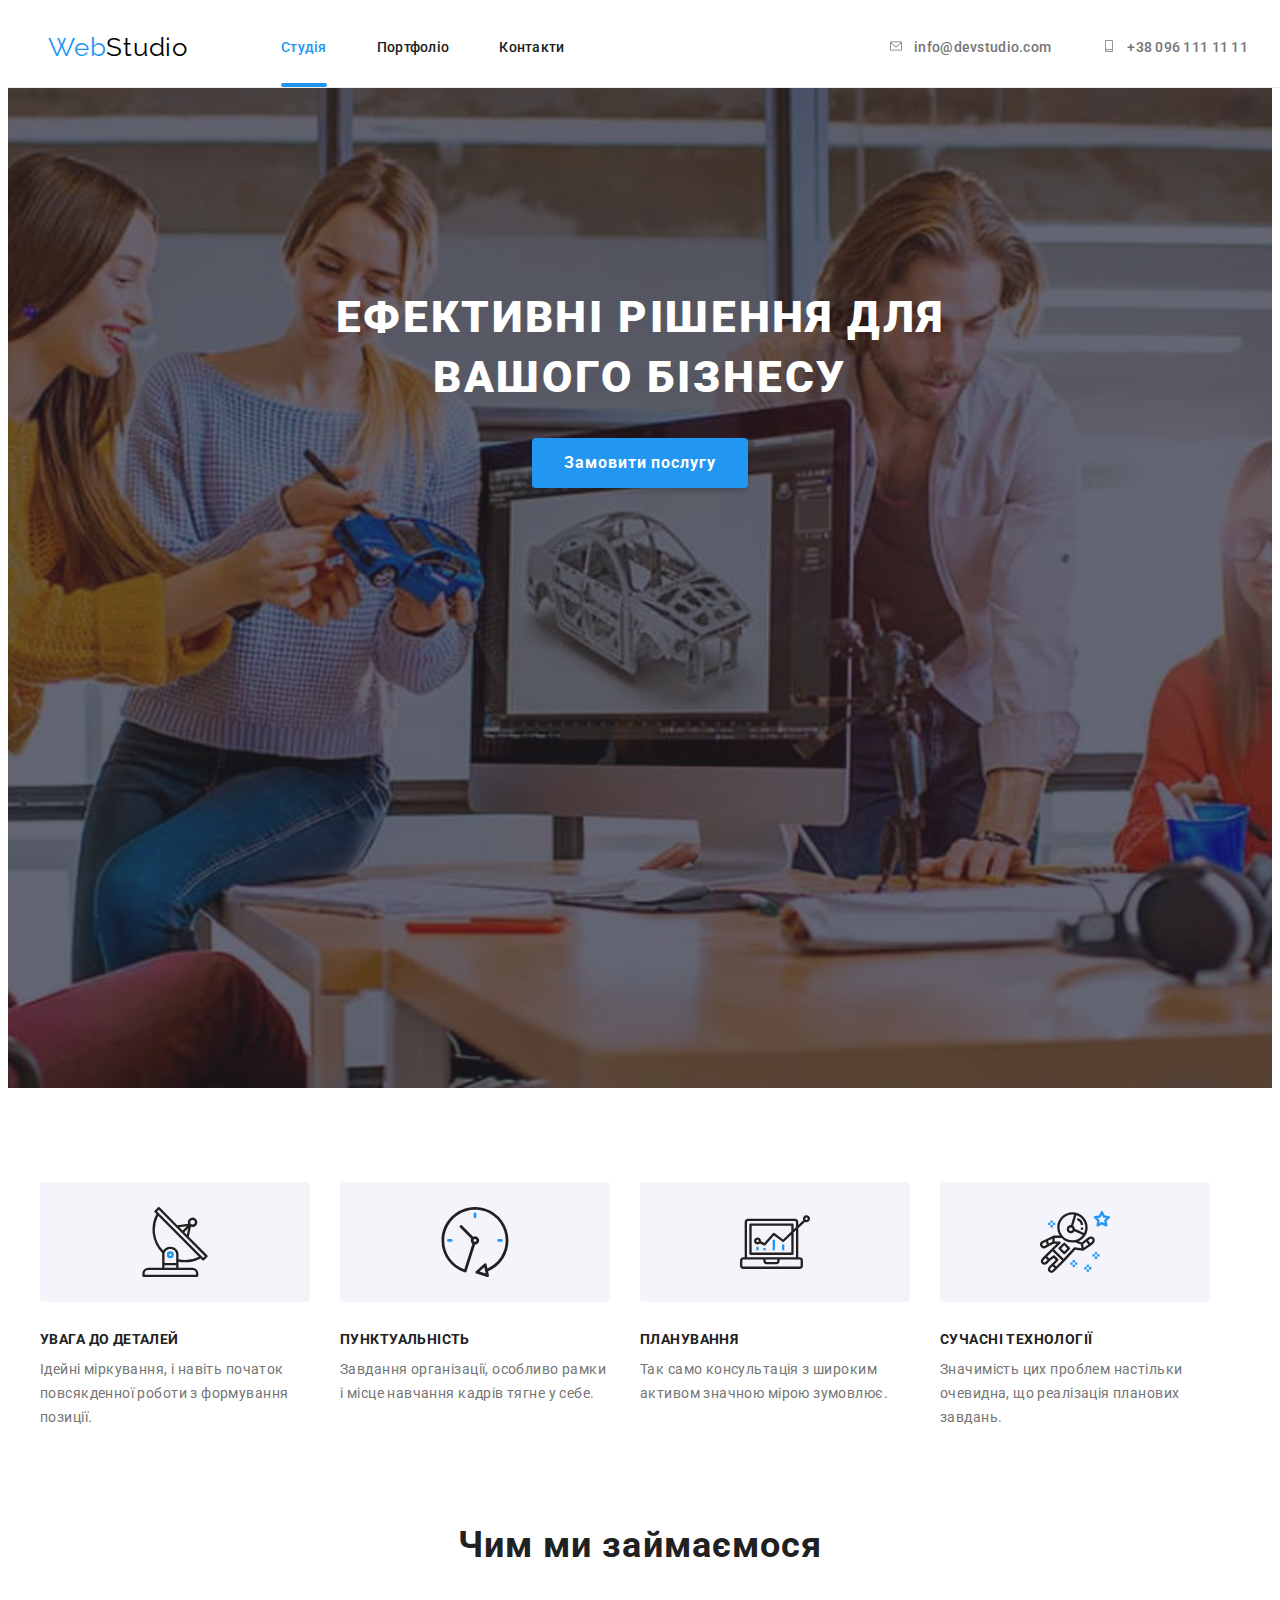
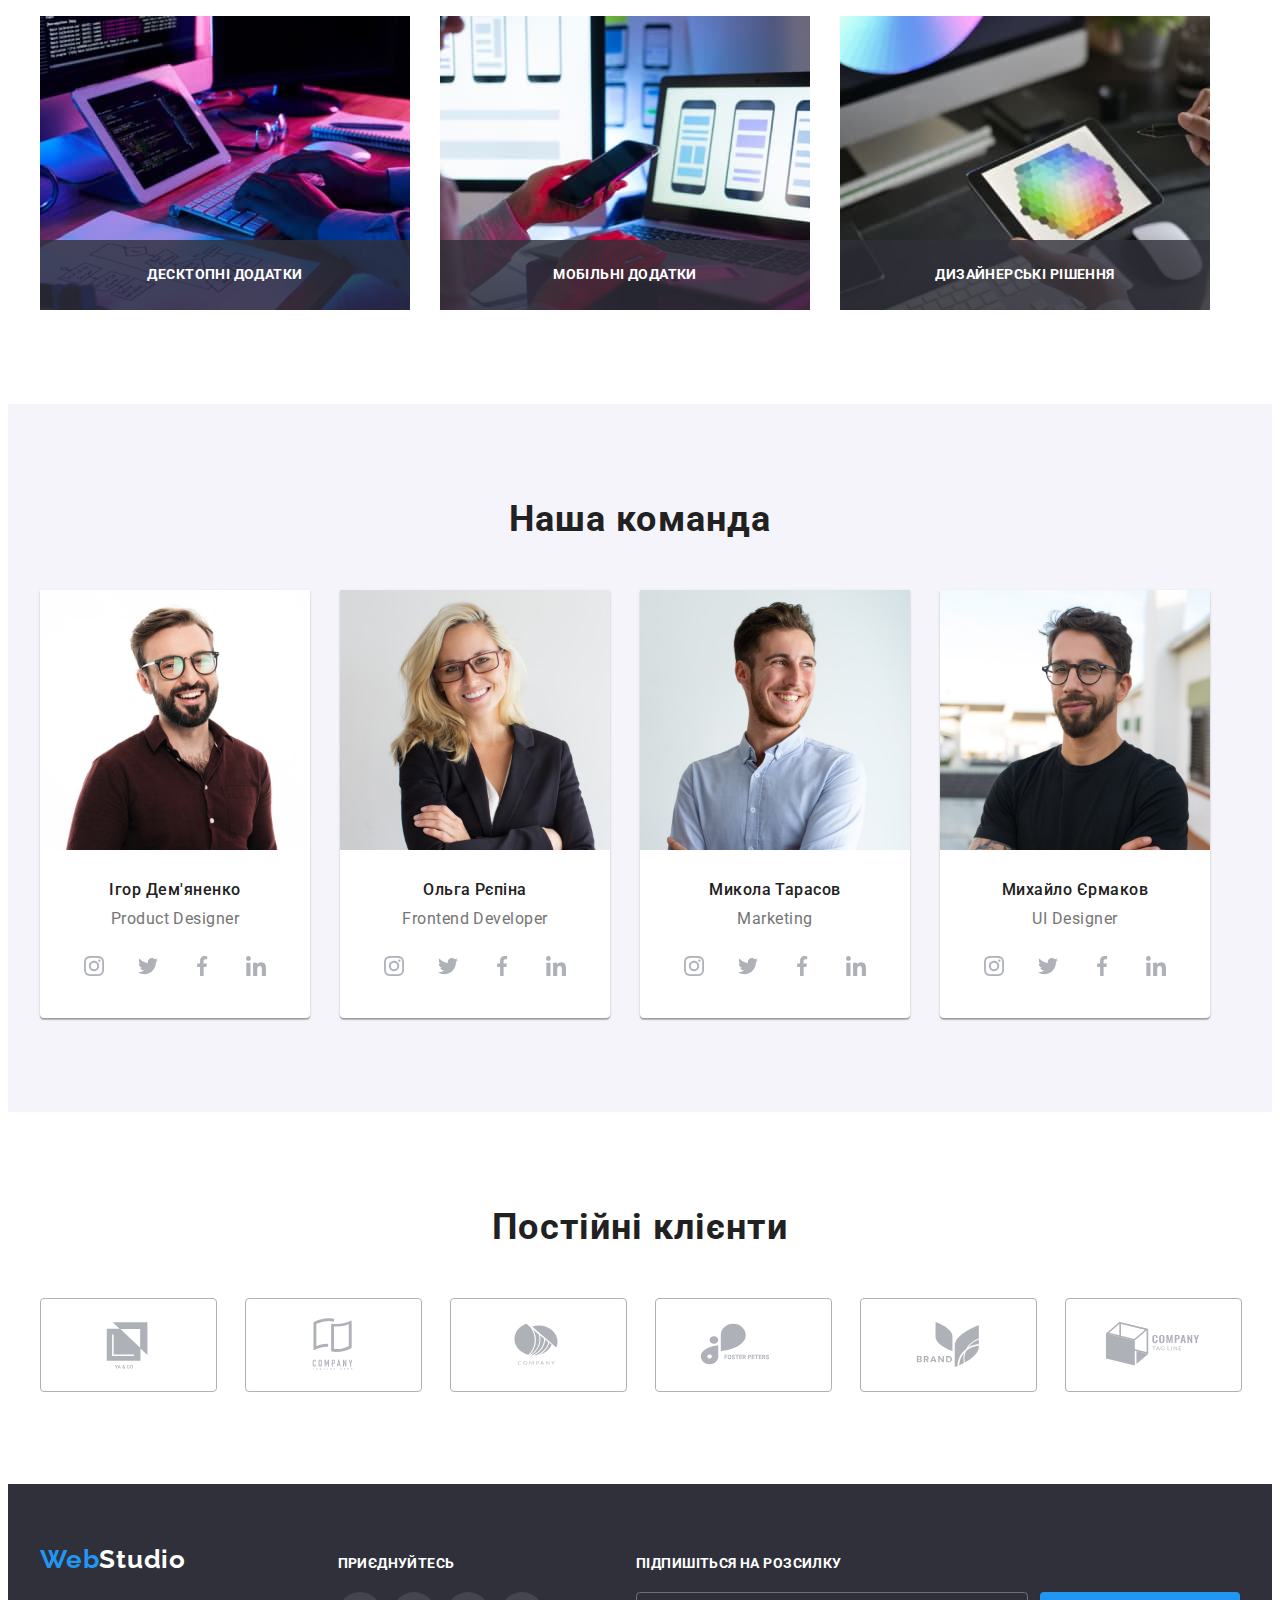
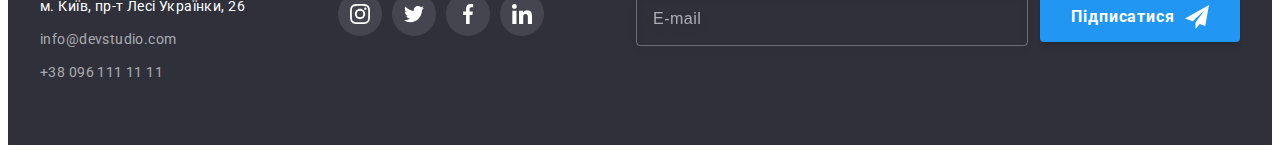
==== commit 39a3dc78: "add mixins" ====
--- a/index.html
+++ b/index.html
@@ -113,7 +113,7 @@
         </section>
         <section class="development section">
             <div class="container card-set">
-                <h2 class="card-set__tittle section-title">Чим ми займаємося</h2>
+                <h2 class="card-set__caption section-title">Чим ми займаємося</h2>
                 <ul class="card-set__list section-gap">
                     <li class="card-set__item list">
                         <img class="card-set__img" src="./images/back-end.jpg" width="370" alt="Десктопні додатки">
@@ -334,7 +334,7 @@
     <footer class="footer">
         <div class="footer-container container">
             <div class="footer-adress-container">
-                <a class="footer-logo" href="./index.html"><span class="web-logo">Web</span>Studio</a>
+                <a class="footer-logo" href="./index.html"><span class="logo--blue">Web</span>Studio</a>
                 <address class="footer-address">
                     <ul class="footer-list">
                         <li class="footer-item list">
--- a/css/main.min.css
+++ b/css/main.min.css
@@ -1 +1 @@
-:root{--most-text-color: #757575;--tittle-text-color: #212121;--logo-color: #000000;--secondary-link-color: #2196f3;--bcgnd-hero-color: #2f303a;--main-hero-color: #ffffff;--bcgnd-team-color: #f5f4fa;--bcgnd-color: #ffffff;--logo-footer-color: #ffffff;--filter-secondary-color: #f5f4fa;--filter-border-color: #eeeeee;--svg-main-color: #afb1b8;--timing-function: cubic-bezier(0.4, 0, 0.2, 1);--time-delay: 250ms}.visually__hidden{position:absolute;width:1px;height:1px;margin:-1px;border:0;padding:0;white-space:nowrap;-webkit-clip-path:inset(100%);clip-path:inset(100%);clip:rect(0 0 0 0);overflow:hidden}.subscribe-btn,.footer-social-link,.footer-social-list,.team__social-link,.team__social-list,.features__icon,.header__contact,.header__container,.header__nav,.modal-close{display:flex;align-items:center}p,h1,h2,h3,h4,h5,h6{margin:0}ul,ol{margin:0;padding-left:0}button{cursor:pointer}address{font-style:normal}img{display:block;max-width:100%;height:auto}.list{list-style:none}body{font-family:"Roboto",sans-serif;color:var(--most-text-color);background-color:var(--bcgnd-color);font-size:14px}.section{padding-top:94px;padding-bottom:94px}.section-margin{margin-bottom:94px}.section-gap{display:flex;gap:30px}.section-title{margin-bottom:50px;font-size:36px;line-height:1.17;text-align:center;letter-spacing:.03em;color:var(--tittle-text-color)}.main{padding-top:80px}.container{width:1200px;padding-left:15px;padding-right:15px;margin:0 auto}.backdrop{position:fixed;top:0;width:100%;height:100%;background-color:rgba(0,0,0,.2);transition:opacity var(--time-delay) var(--timing-function),visibility var(--time-delay) var(--timing-function);z-index:2}.modal{width:528px;min-height:581px;background-color:var(--bcgnd-color);box-shadow:0px 1px 3px rgba(0,0,0,.12),0px 1px 1px rgba(0,0,0,.14),0px 2px 1px rgba(0,0,0,.2);border-radius:4px;position:absolute;top:50%;left:50%;transform:translate(-50%, -50%);transition:transform var(--time-delay) var(--timing-function);padding:40px}.modal-close{position:absolute;top:8px;right:8px;width:30px;height:30px;background-color:rgba(0,0,0,0);border-radius:50%;border:1px solid rgba(0,0,0,.1);justify-content:center;fill:var(--logo-color);transition:fill var(--time-delay) var(--timing-function)}.modal-close:hover,.modal-close:focus{fill:var(--secondary-link-color)}.backdrop.is-hidden{opacity:0;pointer-events:none;visibility:hidden}.backdrop.is-hidden .modal{transform:translate(-50%, -50%) scaley(0) rotate(-180deg)}.modal-tittle{font-weight:700;font-size:20px;line-height:1.15;text-align:center;letter-spacing:.03em;color:var(--tittle-text-color);margin-bottom:12px}.input-label{display:block;margin-bottom:4px;font-size:12px;line-height:1.17;letter-spacing:.01em;color:var(--most-text-color)}.modal-input{width:100%;height:40px;border:1px solid rgba(33,33,33,.2);border-radius:4px;padding-left:42px;outline:rgba(0,0,0,0);transition:border-color var(--time-delay) var(--timing-function)}.modal-input:focus{border-color:var(--secondary-link-color)}.modal-input-wrap{position:relative;margin-bottom:10px}.modal-input-icon{position:absolute;left:12px;top:50%;transform:translateY(-50%);fill:var(--tittle-text-color);transition:fill var(--time-delay) var(--timing-function)}.modal-input:focus+.modal-input-icon{fill:var(--secondary-link-color)}.modal-comm{width:100%;height:120px;resize:none;border:1px solid rgba(33,33,33,.2);border-radius:4px;padding:12px 16px;outline:rgba(0,0,0,0);transition:border-color var(--time-delay) var(--timing-function);margin-bottom:20px;display:block}.modal-comm::-moz-placeholder{font-size:12px;line-height:1.17;letter-spacing:.01em;color:rgba(117,117,117,.5)}.modal-comm:-ms-input-placeholder{font-size:12px;line-height:1.17;letter-spacing:.01em;color:rgba(117,117,117,.5)}.modal-comm::placeholder{font-size:12px;line-height:1.17;letter-spacing:.01em;color:rgba(117,117,117,.5)}.modal-comm:focus{border-color:var(--secondary-link-color)}.rules-link{color:var(--secondary-link-color)}.checkbox-label{font-size:14px;line-height:1.71;letter-spacing:.03em;color:var(--most-text-color);display:block;text-align:center;position:relative;margin-left:16px;margin-bottom:30px}.checkbox-icon{position:absolute;left:2px;top:3px}.checkbox:checked~.checkbox-icon{opacity:0}.checkbox-icon-check{opacity:0;position:absolute;left:2px;top:3px}.checkbox:checked~.checkbox-icon-check{opacity:1}.header{padding-top:24px;padding-bottom:24px;border-bottom:1px solid #ececec;position:fixed;width:100%;background-color:var(--bcgnd-color);z-index:1}.header__list{display:flex;gap:50px}.header__contact{margin-left:auto}.link{text-decoration:none;color:var(--tittle-text-color);font-weight:500;line-height:1.14;letter-spacing:.02em;position:relative;padding-bottom:32px}.menu__link{color:var(--tittle-text-color);transition:color var(--time-delay) var(--timing-function)}.menu__link:hover,.menu__link:focus{color:var(--secondary-link-color)}.menu__link::after,.menu__link::after{content:"";display:block;width:100%;height:4px;border-radius:2px;background-color:var(--secondary-link-color);position:absolute;bottom:0px;transform:scaleX(0);transition:transform var(--time-delay) var(--timing-function)}.menu__link:hover::after,.menu__link:focus::after{transform:scaleX(1)}.contact__link{color:var(--most-text-color);transition:color var(--time-delay) var(--timing-function)}.contact__link:hover,.contact__link:focus{color:var(--secondary-link-color)}.contact__link::after,.contact__link::after{content:"";display:block;width:100%;height:4px;border-radius:2px;background-color:var(--secondary-link-color);position:absolute;bottom:0px;transform:scaleX(0);transition:transform var(--time-delay) var(--timing-function)}.contact__link:hover::after,.contact__link:focus::after{transform:scaleX(1)}.contact__icon{margin-right:10px;fill:currentColor}.logo{text-decoration:none;font-family:"Raleway";font-size:26px;line-height:1.19;letter-spacing:.03em}.header__logo{margin-right:93px;color:var(--logo-color)}.logo--blue{color:var(--secondary-link-color)}.current{color:var(--secondary-link-color)}.current::before{content:"";display:block;width:100%;height:4px;border-radius:2px;background-color:var(--secondary-link-color);position:absolute;bottom:0px}.hero{background-color:#c4c4c4;color:var(--main-hero-color);padding-top:200px;padding-bottom:200px}.hero__title{width:696px;font-weight:900;font-size:44px;line-height:1.36;text-align:center;letter-spacing:.06em;text-transform:uppercase;margin-right:auto;margin-bottom:30px;margin-left:auto}.hero__btn{color:var(--main-hero-color);background-color:var(--secondary-link-color);font-family:inherit;font-weight:700;font-size:16px;line-height:1.88;letter-spacing:.06em;box-shadow:0px 4px 4px rgba(0,0,0,.15);border-radius:4px;border:none;width:216px;height:50px;text-align:center;margin:0 auto;display:block}.overlay{max-width:1600px;height:600px;margin-left:auto;margin-right:auto;background-image:linear-gradient(rgba(47, 48, 58, 0.4), rgba(47, 48, 58, 0.4)),url("../images/hero.jpg");background-repeat:no-repeat;background-size:cover;background-position:center}.features{padding-bottom:0}.icons__icon{width:270px;height:120px;background-color:#f5f4fa;border-radius:4px}.features__icon{margin-bottom:30px;justify-content:center}.icons__item{width:270px}.features__title{margin-bottom:10px}.icons__title{font-size:14px;line-height:1.14;letter-spacing:.03em;text-transform:uppercase;color:var(--tittle-text-color)}.icons__text{line-height:1.71;letter-spacing:.03em}.card-set__item{position:relative}.card-set__tittle{padding-top:27px;padding-bottom:27px;font-size:14px;line-height:1.14;letter-spacing:.03em;text-transform:uppercase;color:var(--bcgnd-color);text-align:center}.wrapper{position:absolute;bottom:0;width:370px;height:70px;background-color:rgba(47,48,58,.8)}.team{background-color:var(--bcgnd-team-color)}.team__img{margin-bottom:30px}.people__item{background-color:var(--bcgnd-color);box-shadow:0px 1px 3px rgba(0,0,0,.12),0px 1px 1px rgba(0,0,0,.14),0px 2px 1px rgba(0,0,0,.2);border-radius:0px 0px 4px 4px;padding-bottom:30px}.people__name{font-weight:500;font-size:16px;line-height:1.19;text-align:center;letter-spacing:.03em;color:var(--tittle-text-color)}.team__name{margin-bottom:10px}.team__text{margin-bottom:16px}.people__text{font-size:16px;line-height:1.19;text-align:center;letter-spacing:.03em}.team__social-list{gap:10px;margin:0 auto}.people__social-list{width:206px}.people__social-item{width:44px;height:44px}.team__social-link{justify-content:center}.people__social-link{border-radius:50%;width:100%;height:100%;color:var(--svg-main-color);transition:background-color var(--time-delay) var(--timing-function),color var(--time-delay) var(--timing-function)}.people__social-link:hover,.people__social-link:focus{background-color:var(--secondary-link-color);color:var(--bcgnd-color)}.people__social-icon{fill:currentColor}.clients-link{width:100%;height:100%;display:flex;align-items:center;justify-content:center;color:var(--svg-main-color);border:1px solid #afb1b8;border-radius:4px;transition:color var(--time-delay) var(--timing-function),border var(--time-delay) var(--timing-function)}.clients-link:hover,.clients-link:focus{color:var(--secondary-link-color);border:1px solid var(--secondary-link-color)}.clients-icon{fill:currentColor}.clients-item{width:calc((100% - 150px)/6);height:92px}.footer{background-color:var(--bcgnd-hero-color);padding-top:60px;padding-bottom:60px}.footer-logo{text-decoration:none;font-family:"Raleway";font-weight:700;font-size:26px;line-height:1.19;letter-spacing:.03em;color:var(--logo-footer-color);margin-bottom:20px;display:block}.footer-item:not(:last-child){margin-bottom:9px}.footer-link,.footer-contact{text-decoration:none;line-height:1.71;letter-spacing:.03em}.footer-link{color:var(--main-hero-color)}.footer-contact{color:rgba(255,255,255,.6);transition:color var(--time-delay) var(--timing-function)}.footer-contact:hover,.footer-contact:focus{color:var(--secondary-link-color)}.footer-container{display:flex;align-items:baseline;justify-content:space-between}.footer-social-list{width:206px;gap:10px;margin:0 auto}.footer-social-item{width:44px;height:44px}.footer-social-link{border-radius:50%;width:100%;height:100%;justify-content:center;background-color:rgba(255,255,255,.1);transition:background-color var(--time-delay) var(--timing-function)}.footer-social-link:hover,.footer-social-link:focus{background-color:var(--secondary-link-color)}.footer-social-icon{fill:var(--bcgnd-color)}.footer-social-tittle{font-size:14px;line-height:1.14;letter-spacing:.03em;text-transform:uppercase;color:var(--bcgnd-color);margin-bottom:20px}.footer-subscribe-form{display:flex;gap:12px}.footer-subscribe-input{width:358px;height:50px;background-color:rgba(0,0,0,0);border:1px solid rgba(255,255,255,.3);filter:drop-shadow(0px 4px 4px rgba(0, 0, 0, 0.15));border-radius:4px;padding-left:16px;padding-right:16px;font-size:16px;line-height:1.25;letter-spacing:.03em;color:var(--bcgnd-color);outline:rgba(0,0,0,0)}.footer-subscribe-input::-moz-placeholder{font-size:16px;line-height:1.25;letter-spacing:.03em;color:rgba(255,255,255,.6)}.footer-subscribe-input:-ms-input-placeholder{font-size:16px;line-height:1.25;letter-spacing:.03em;color:rgba(255,255,255,.6)}.footer-subscribe-input::placeholder{font-size:16px;line-height:1.25;letter-spacing:.03em;color:rgba(255,255,255,.6)}.subscribe-btn{color:var(--main-hero-color);background-color:var(--secondary-link-color);font-family:inherit;font-weight:700;font-size:16px;line-height:1.88;letter-spacing:.06em;box-shadow:0px 4px 4px rgba(0,0,0,.15);border-radius:4px;border:none;width:200px;height:50px;text-align:center;margin:0 auto;gap:10px;justify-content:center;padding:13px 28px}.filter-list{display:flex;margin-bottom:50px;gap:8px;justify-content:center}.filter-btn{font-family:inherit;font-weight:500;font-size:16px;line-height:1.62;text-align:center;letter-spacing:.03em;color:var(--tittle-text-color);background-color:var(--filter-secondary-color);border-radius:4px;border:none;cursor:pointer;padding:6px 22px;transition:color var(--time-delay) var(--timing-function),background-color var(--time-delay) var(--timing-function),box-shadow var(--time-delay) var(--timing-function)}.filter-btn:focus,.filter-btn:hover{color:var(--main-hero-color);background-color:var(--secondary-link-color);box-shadow:0px 3px 1px rgba(0,0,0,.1),0px 1px 2px rgba(0,0,0,.08),0px 2px 2px rgba(0,0,0,.12);border-radius:4px;border:none}.galery-title{position:absolute;white-space:nowrap;width:1px;height:1px;overflow:hidden;border:0;padding:0;clip:rect(0 0 0 0);-webkit-clip-path:inset(50%);clip-path:inset(50%);margin:-1px}.galery-list{flex-wrap:wrap}.galery-item{width:calc((100% - 60px)/3);border:1px solid var(--filter-border-color)}.galery-card{font-size:18px;line-height:2;letter-spacing:.06em;color:var(--tittle-text-color);margin-bottom:4px}.galery-article{font-size:16px;line-height:1.88;letter-spacing:.03em;color:var(--most-text-color)}.galery-link{text-decoration:none;display:block;transition:box-shadow var(--time-delay) var(--timing-function)}.galery-link:hover,.galery-link:focus{box-shadow:0px 1px 1px rgba(0,0,0,.12),0px 4px 4px rgba(0,0,0,.06),1px 4px 6px rgba(0,0,0,.16)}.galery-text{position:absolute;top:0;padding:63px 24px;font-size:18px;line-height:1.56;letter-spacing:.03em;color:var(--main-hero-color);background-color:rgba(33,150,243,.9);height:100%;transform:translateY(105%);transition:transform var(--time-delay) var(--timing-function)}.galery-item:hover .galery-text,.galery-item:focus .galery-text{transform:translateY(0)}.galery-text-wrap{position:relative;overflow:hidden}.card-padding{padding:20px 24px}/*# sourceMappingURL=main.min.css.map */+:root{--most-text-color: #757575;--tittle-text-color: #212121;--logo-color: #000000;--secondary-link-color: #2196f3;--bcgnd-hero-color: #2f303a;--main-hero-color: #ffffff;--bcgnd-team-color: #f5f4fa;--bcgnd-color: #ffffff;--logo-footer-color: #ffffff;--filter-secondary-color: #f5f4fa;--filter-border-color: #eeeeee;--svg-main-color: #afb1b8;--timing-function: cubic-bezier(0.4, 0, 0.2, 1);--time-delay: 250ms}.visually__hidden{position:absolute;width:1px;height:1px;margin:-1px;border:0;padding:0;white-space:nowrap;-webkit-clip-path:inset(100%);clip-path:inset(100%);clip:rect(0 0 0 0);overflow:hidden}.subscribe-btn,.footer-social-link,.footer-social-list,.team__social-link,.team__social-list,.wrapper,.features__icon,.header__contact,.header__container,.header__nav,.modal-close{display:flex;align-items:center}p,h1,h2,h3,h4,h5,h6{margin:0}ul,ol{margin:0;padding-left:0}button{cursor:pointer}address{font-style:normal}img{display:block;max-width:100%;height:auto}.list{list-style:none}body{font-family:"Roboto",sans-serif;color:var(--most-text-color);background-color:var(--bcgnd-color);font-size:14px}.section{padding-top:94px;padding-bottom:94px}.section-margin{margin-bottom:94px}.section-gap{display:flex;gap:30px}.section-title{margin-bottom:50px;font-size:36px;line-height:1.17;letter-spacing:0.03em;text-align:center;color:var(--tittle-text-color)}.main{padding-top:80px}.container{width:1200px;padding-left:15px;padding-right:15px;margin:0 auto}.backdrop{position:fixed;top:0;width:100%;height:100%;background-color:rgba(0,0,0,.2);transition:opacity var(--time-delay) var(--timing-function),visibility var(--time-delay) var(--timing-function);z-index:2}.modal{width:528px;min-height:581px;background-color:var(--bcgnd-color);box-shadow:0px 1px 3px rgba(0,0,0,.12),0px 1px 1px rgba(0,0,0,.14),0px 2px 1px rgba(0,0,0,.2);border-radius:4px;position:absolute;top:50%;left:50%;transform:translate(-50%, -50%);transition:transform var(--time-delay) var(--timing-function);padding:40px}.modal-close{position:absolute;top:8px;right:8px;width:30px;height:30px;background-color:rgba(0,0,0,0);border-radius:50%;border:1px solid rgba(0,0,0,.1);justify-content:center;fill:var(--logo-color);transition:fill var(--time-delay) var(--timing-function)}.modal-close:hover,.modal-close:focus{fill:var(--secondary-link-color)}.backdrop.is-hidden{opacity:0;pointer-events:none;visibility:hidden}.backdrop.is-hidden .modal{transform:translate(-50%, -50%) scaley(0) rotate(-180deg)}.modal-tittle{font-weight:700;font-size:20px;line-height:1.15;letter-spacing:0.03em;text-align:center;color:var(--tittle-text-color);margin-bottom:12px}.input-label{display:block;margin-bottom:4px;font-size:12px;line-height:1.17;letter-spacing:0.01em;color:var(--most-text-color)}.modal-input{width:100%;height:40px;border:1px solid rgba(33,33,33,.2);border-radius:4px;padding-left:42px;outline:rgba(0,0,0,0);transition:border-color var(--time-delay) var(--timing-function);cursor:pointer}.modal-input:focus,.modal-input:hover{border-color:var(--secondary-link-color)}.modal-input-wrap{position:relative;margin-bottom:10px}.modal-input-icon{position:absolute;left:12px;top:50%;transform:translateY(-50%);fill:var(--tittle-text-color);transition:fill var(--time-delay) var(--timing-function)}.modal-input:focus+.modal-input-icon,.modal-input:hover+.modal-input-icon{fill:var(--secondary-link-color)}.modal-comm{width:100%;height:120px;resize:none;border:1px solid rgba(33,33,33,.2);border-radius:4px;padding:12px 16px;outline:rgba(0,0,0,0);transition:border-color var(--time-delay) var(--timing-function);margin-bottom:20px;display:block;cursor:pointer}.modal-comm::-moz-placeholder{font-size:12px;line-height:1.17;letter-spacing:0.01em;color:rgba(117,117,117,.5)}.modal-comm:-ms-input-placeholder{font-size:12px;line-height:1.17;letter-spacing:0.01em;color:rgba(117,117,117,.5)}.modal-comm::placeholder{font-size:12px;line-height:1.17;letter-spacing:0.01em;color:rgba(117,117,117,.5)}.modal-comm:focus,.modal-comm:hover{border-color:var(--secondary-link-color)}.rules-link{color:var(--secondary-link-color)}.checkbox-label{font-size:14px;line-height:1.71;letter-spacing:0.03em;color:var(--most-text-color);display:block;text-align:center;position:relative;margin-left:16px;margin-bottom:30px}.checkbox-icon{position:absolute;left:2px;top:3px}.checkbox:checked~.checkbox-icon{opacity:0}.checkbox-icon-check{opacity:0;position:absolute;left:2px;top:3px}.checkbox:checked~.checkbox-icon-check{opacity:1}.header{padding-top:24px;padding-bottom:24px;border-bottom:1px solid #ececec;position:fixed;width:100%;background-color:var(--bcgnd-color);z-index:1}.header__list{display:flex;gap:50px}.header__contact{margin-left:auto}.link{text-decoration:none;color:var(--tittle-text-color);font-weight:500;line-height:1.14;letter-spacing:.02em;position:relative}.menu__link{color:var(--tittle-text-color);transition:color var(--time-delay) var(--timing-function)}.menu__link:hover,.menu__link:focus{color:var(--secondary-link-color)}.menu__link::after,.menu__link::after{content:"";display:block;width:100%;height:4px;border-radius:2px;background-color:var(--secondary-link-color);position:absolute;bottom:-32px;transform:scaleX(0);transition:transform var(--time-delay) var(--timing-function)}.menu__link:hover::after,.menu__link:focus::after{transform:scaleX(1)}.contact__link{color:var(--most-text-color);transition:color var(--time-delay) var(--timing-function)}.contact__link:hover,.contact__link:focus{color:var(--secondary-link-color)}.contact__link::after,.contact__link::after{content:"";display:block;width:100%;height:4px;border-radius:2px;background-color:var(--secondary-link-color);position:absolute;bottom:-32px;transform:scaleX(0);transition:transform var(--time-delay) var(--timing-function)}.contact__link:hover::after,.contact__link:focus::after{transform:scaleX(1)}.contact__icon{margin-right:10px;fill:currentColor}.logo{text-decoration:none;font-family:"Raleway";font-size:26px;line-height:1.19;letter-spacing:0.03em}.header__logo{margin-right:93px;color:var(--logo-color)}.logo--blue{color:var(--secondary-link-color)}.current{color:var(--secondary-link-color)}.current::before{content:"";display:block;width:100%;height:4px;border-radius:2px;background-color:var(--secondary-link-color);position:absolute;bottom:-32px}.hero{background-color:#c4c4c4;color:var(--main-hero-color);padding-top:200px;padding-bottom:200px}.hero__title{width:696px;font-weight:900;font-size:44px;line-height:1.36;letter-spacing:0.06em;text-align:center;text-transform:uppercase;margin-right:auto;margin-bottom:30px;margin-left:auto}.hero__btn{color:var(--main-hero-color);background-color:var(--secondary-link-color);font-family:inherit;font-weight:700;font-size:16px;line-height:1.88;letter-spacing:0.06em;box-shadow:0px 4px 4px rgba(0,0,0,.15);border-radius:4px;border:none;width:216px;height:50px;text-align:center;margin:0 auto;display:block;transition:background-color var(--time-delay) var(--timing-function)}.hero__btn:hover,.hero__btn:focus{background-color:#188ce8;box-shadow:0px 4px 4px rgba(0,0,0,.15);border-radius:4px}.overlay{max-width:1600px;height:600px;margin-left:auto;margin-right:auto;background-image:linear-gradient(rgba(47, 48, 58, 0.4), rgba(47, 48, 58, 0.4)),url("../images/hero.jpg");background-repeat:no-repeat;background-size:cover;background-position:center}.features{padding-bottom:0}.icons__icon{width:270px;height:120px;background-color:#f5f4fa;border-radius:4px}.features__icon{margin-bottom:30px;justify-content:center}.icons__item{width:270px}.features__title{margin-bottom:10px}.icons__title{font-size:14px;line-height:1.14;letter-spacing:0.03em;text-transform:uppercase;color:var(--tittle-text-color)}.icons__text{line-height:1.71;letter-spacing:.03em}.card-set__item{position:relative}.card-set__tittle{font-size:14px;line-height:1.14;letter-spacing:0.03em;text-transform:uppercase;color:var(--bcgnd-color)}.wrapper{position:absolute;bottom:0;width:100%;height:70px;background-color:rgba(47,48,58,.8);justify-content:center}.team{background-color:var(--bcgnd-team-color)}.team__img{margin-bottom:30px}.people__item{background-color:var(--bcgnd-color);box-shadow:0px 1px 3px rgba(0,0,0,.12),0px 1px 1px rgba(0,0,0,.14),0px 2px 1px rgba(0,0,0,.2);border-radius:0px 0px 4px 4px;padding-bottom:30px}.people__name{font-weight:500;font-size:16px;line-height:1.19;letter-spacing:0.03em;text-align:center;color:var(--tittle-text-color)}.team__name{margin-bottom:10px}.team__text{margin-bottom:16px}.people__text{font-size:16px;line-height:1.19;letter-spacing:0.03em;text-align:center}.team__social-list{gap:10px;margin:0 auto}.people__social-list{width:206px}.people__social-item{width:44px;height:44px}.team__social-link{justify-content:center}.people__social-link{border-radius:50%;width:100%;height:100%;color:var(--svg-main-color);transition:background-color var(--time-delay) var(--timing-function),color var(--time-delay) var(--timing-function)}.people__social-link:hover,.people__social-link:focus{background-color:var(--secondary-link-color);color:var(--bcgnd-color)}.people__social-icon{fill:currentColor}.clients-link{width:100%;height:100%;display:flex;align-items:center;justify-content:center;color:var(--svg-main-color);border:1px solid #afb1b8;border-radius:4px;transition:color var(--time-delay) var(--timing-function),border var(--time-delay) var(--timing-function)}.clients-link:hover,.clients-link:focus{color:var(--secondary-link-color);border:1px solid var(--secondary-link-color)}.clients-icon{fill:currentColor}.clients-item{width:calc((100% - 150px)/6);height:92px}.footer{background-color:var(--bcgnd-hero-color);padding-top:60px;padding-bottom:60px}.footer-logo{text-decoration:none;font-family:"Raleway";font-weight:700;font-size:26px;line-height:1.19;letter-spacing:0.03em;color:var(--logo-footer-color);margin-bottom:20px;display:block}.footer-item:not(:last-child){margin-bottom:9px}.footer-link,.footer-contact{text-decoration:none;line-height:1.71;letter-spacing:.03em}.footer-link{color:var(--main-hero-color)}.footer-contact{color:rgba(255,255,255,.6);transition:color var(--time-delay) var(--timing-function)}.footer-contact:hover,.footer-contact:focus{color:var(--secondary-link-color)}.footer-container{display:flex;align-items:baseline;justify-content:space-between}.footer-social-list{width:206px;gap:10px;margin:0 auto}.footer-social-item{width:44px;height:44px}.footer-social-link{border-radius:50%;width:100%;height:100%;justify-content:center;background-color:rgba(255,255,255,.1);transition:background-color var(--time-delay) var(--timing-function)}.footer-social-link:hover,.footer-social-link:focus{background-color:var(--secondary-link-color)}.footer-social-icon{fill:var(--bcgnd-color)}.footer-social-tittle{font-size:14px;line-height:1.14;letter-spacing:0.03em;text-transform:uppercase;color:var(--bcgnd-color);margin-bottom:20px}.footer-subscribe-form{display:flex;gap:12px}.footer-subscribe-input{width:358px;height:50px;background-color:rgba(0,0,0,0);border:1px solid rgba(255,255,255,.3);filter:drop-shadow(0px 4px 4px rgba(0, 0, 0, 0.15));border-radius:4px;padding-left:16px;padding-right:16px;font-size:16px;line-height:1.25;letter-spacing:0.03em;color:var(--bcgnd-color);outline:rgba(0,0,0,0)}.footer-subscribe-input::-moz-placeholder{font-size:16px;line-height:1.25;letter-spacing:0.03em;color:rgba(255,255,255,.6)}.footer-subscribe-input:-ms-input-placeholder{font-size:16px;line-height:1.25;letter-spacing:0.03em;color:rgba(255,255,255,.6)}.footer-subscribe-input::placeholder{font-size:16px;line-height:1.25;letter-spacing:0.03em;color:rgba(255,255,255,.6)}.subscribe-btn{color:var(--main-hero-color);background-color:var(--secondary-link-color);font-family:inherit;font-weight:700;font-size:16px;line-height:1.88;letter-spacing:0.06em;box-shadow:0px 4px 4px rgba(0,0,0,.15);border-radius:4px;border:none;width:200px;height:50px;text-align:center;margin:0 auto;gap:10px;justify-content:center;padding:13px 28px;transition:background-color var(--time-delay) var(--timing-function)}.subscribe-btn:hover,.subscribe-btn:focus{background-color:#188ce8;box-shadow:0px 4px 4px rgba(0,0,0,.15);border-radius:4px}.filter-list{display:flex;margin-bottom:50px;gap:8px;justify-content:center}.filter-btn{font-family:inherit;font-weight:500;font-size:16px;line-height:1.62;letter-spacing:0.03em;text-align:center;color:var(--tittle-text-color);background-color:var(--filter-secondary-color);border-radius:4px;border:none;cursor:pointer;padding:6px 22px;transition:color var(--time-delay) var(--timing-function),background-color var(--time-delay) var(--timing-function),box-shadow var(--time-delay) var(--timing-function)}.filter-btn:focus,.filter-btn:hover{color:var(--main-hero-color);background-color:var(--secondary-link-color);box-shadow:0px 3px 1px rgba(0,0,0,.1),0px 1px 2px rgba(0,0,0,.08),0px 2px 2px rgba(0,0,0,.12);border-radius:4px;border:none}.galery-title{position:absolute;white-space:nowrap;width:1px;height:1px;overflow:hidden;border:0;padding:0;clip:rect(0 0 0 0);-webkit-clip-path:inset(50%);clip-path:inset(50%);margin:-1px}.galery-list{flex-wrap:wrap}.galery-item{width:calc((100% - 60px)/3);border:1px solid var(--filter-border-color)}.galery-card{font-size:18px;line-height:3;letter-spacing:0.06em;color:var(--tittle-text-color);margin-bottom:4px}.galery-article{font-size:16px;line-height:1.88;letter-spacing:0.03em;color:var(--most-text-color)}.galery-link{text-decoration:none;display:block;transition:box-shadow var(--time-delay) var(--timing-function)}.galery-link:hover,.galery-link:focus{box-shadow:0px 1px 1px rgba(0,0,0,.12),0px 4px 4px rgba(0,0,0,.06),1px 4px 6px rgba(0,0,0,.16)}.galery-text{position:absolute;top:0;padding:63px 24px;font-size:18px;line-height:1.56;letter-spacing:0.03em;color:var(--main-hero-color);background-color:rgba(33,150,243,.9);height:100%;transform:translateY(101%);transition:transform var(--time-delay) var(--timing-function)}.galery-item:hover .galery-text,.galery-item:focus .galery-text{transform:translateY(0)}.galery-text-wrap{position:relative;overflow:hidden}.card-padding{padding:20px 24px}/*# sourceMappingURL=main.min.css.map */